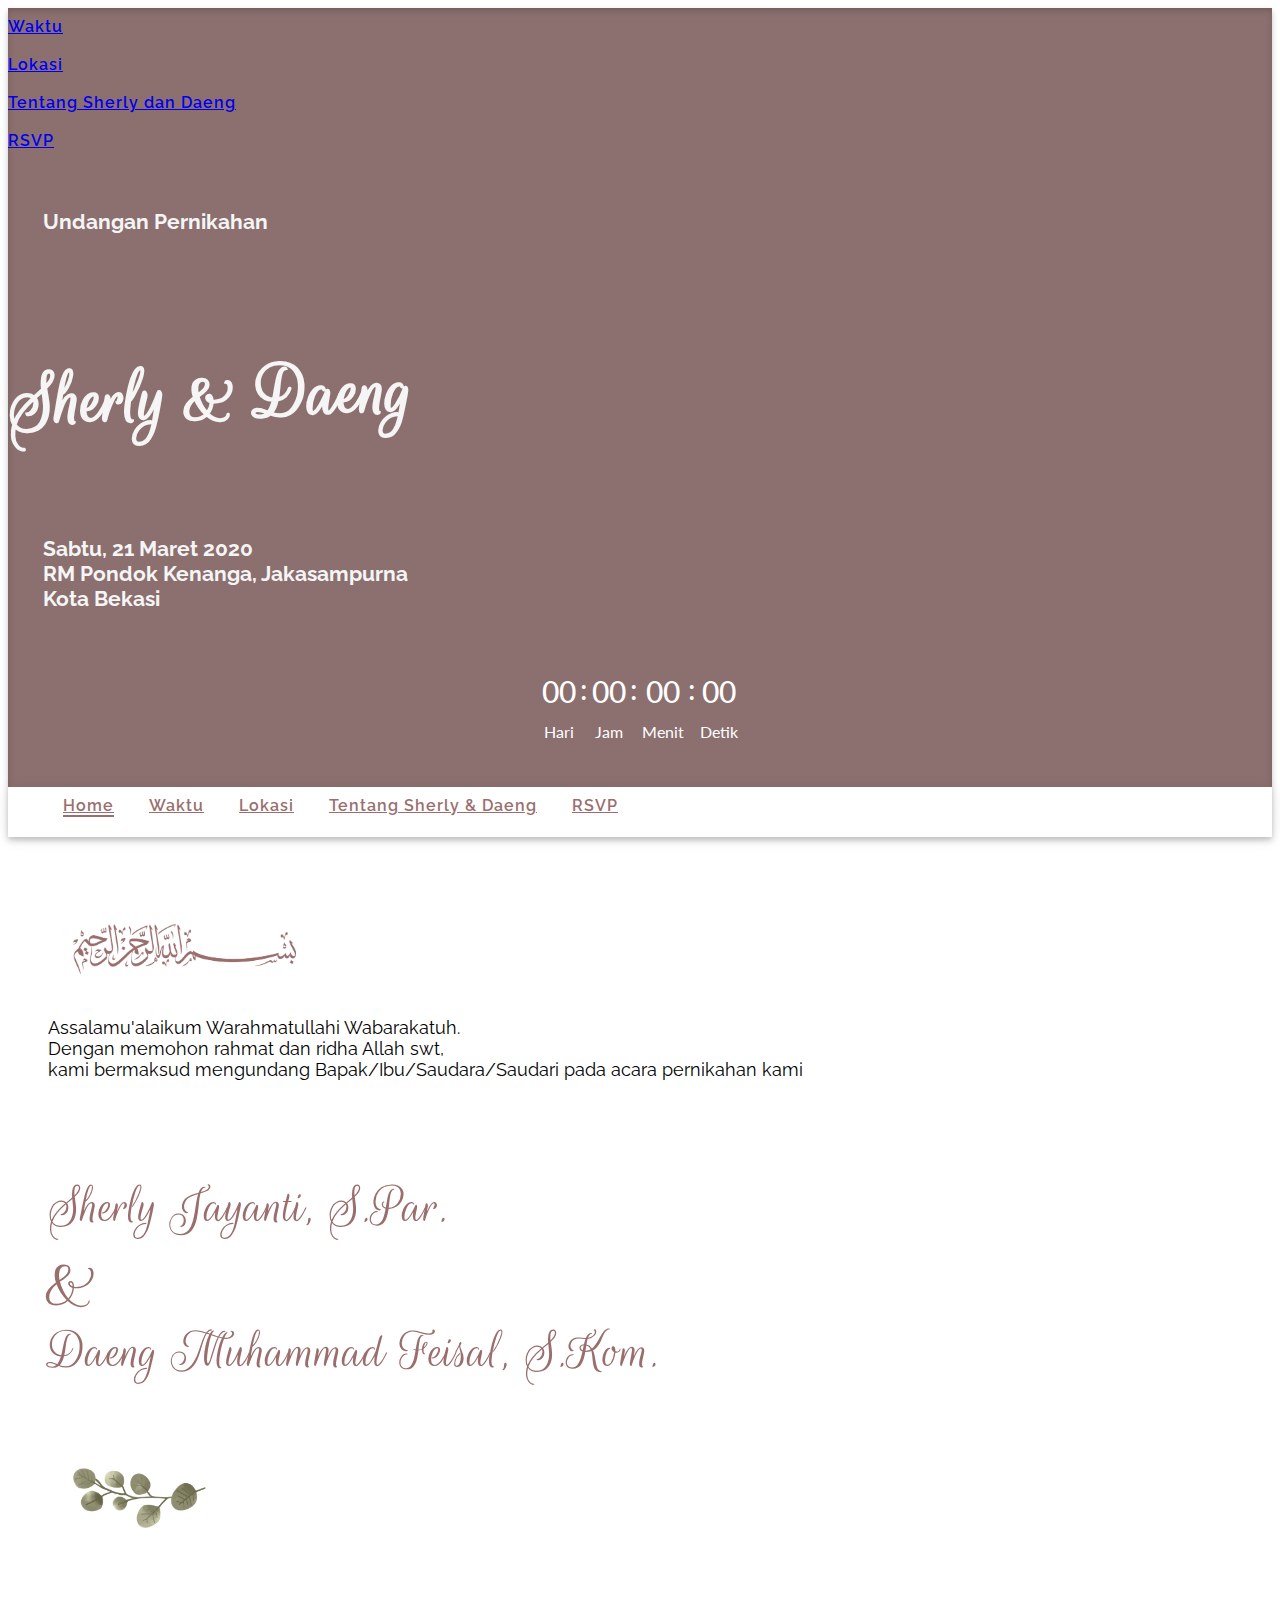
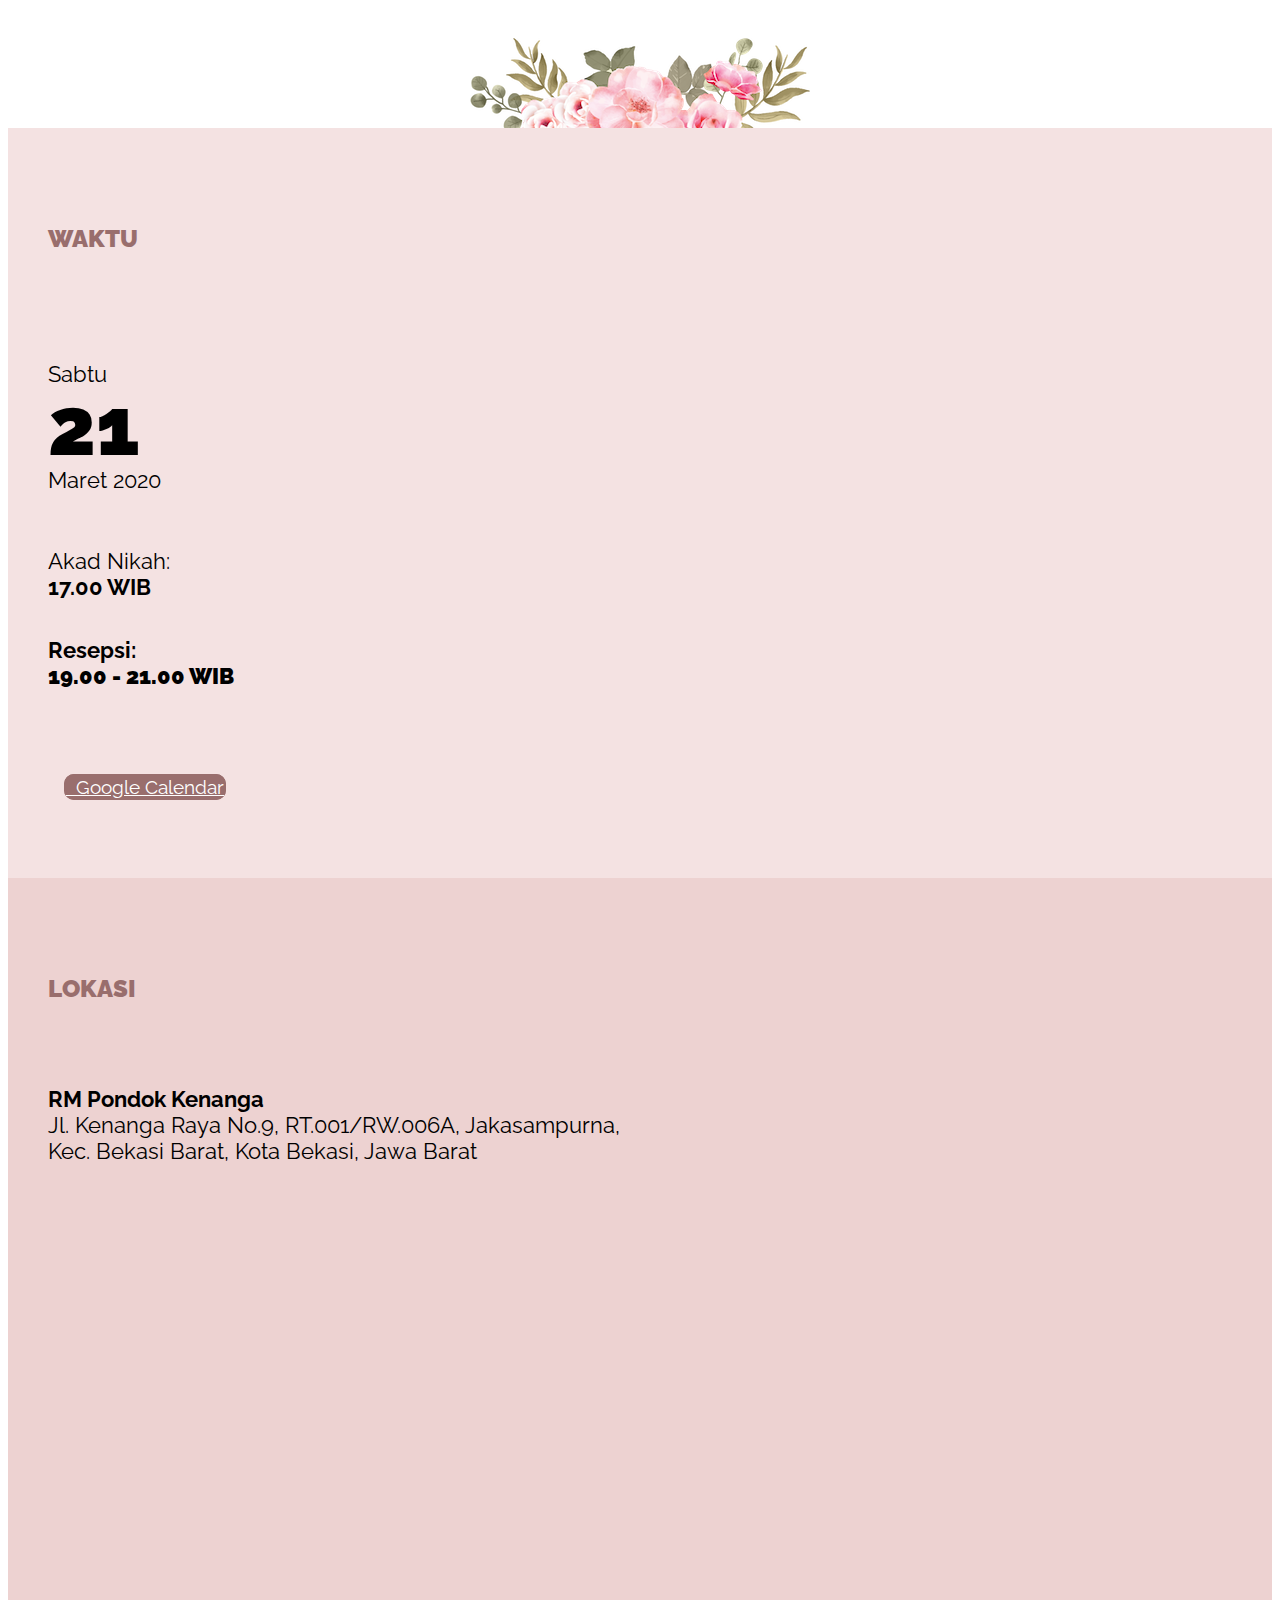
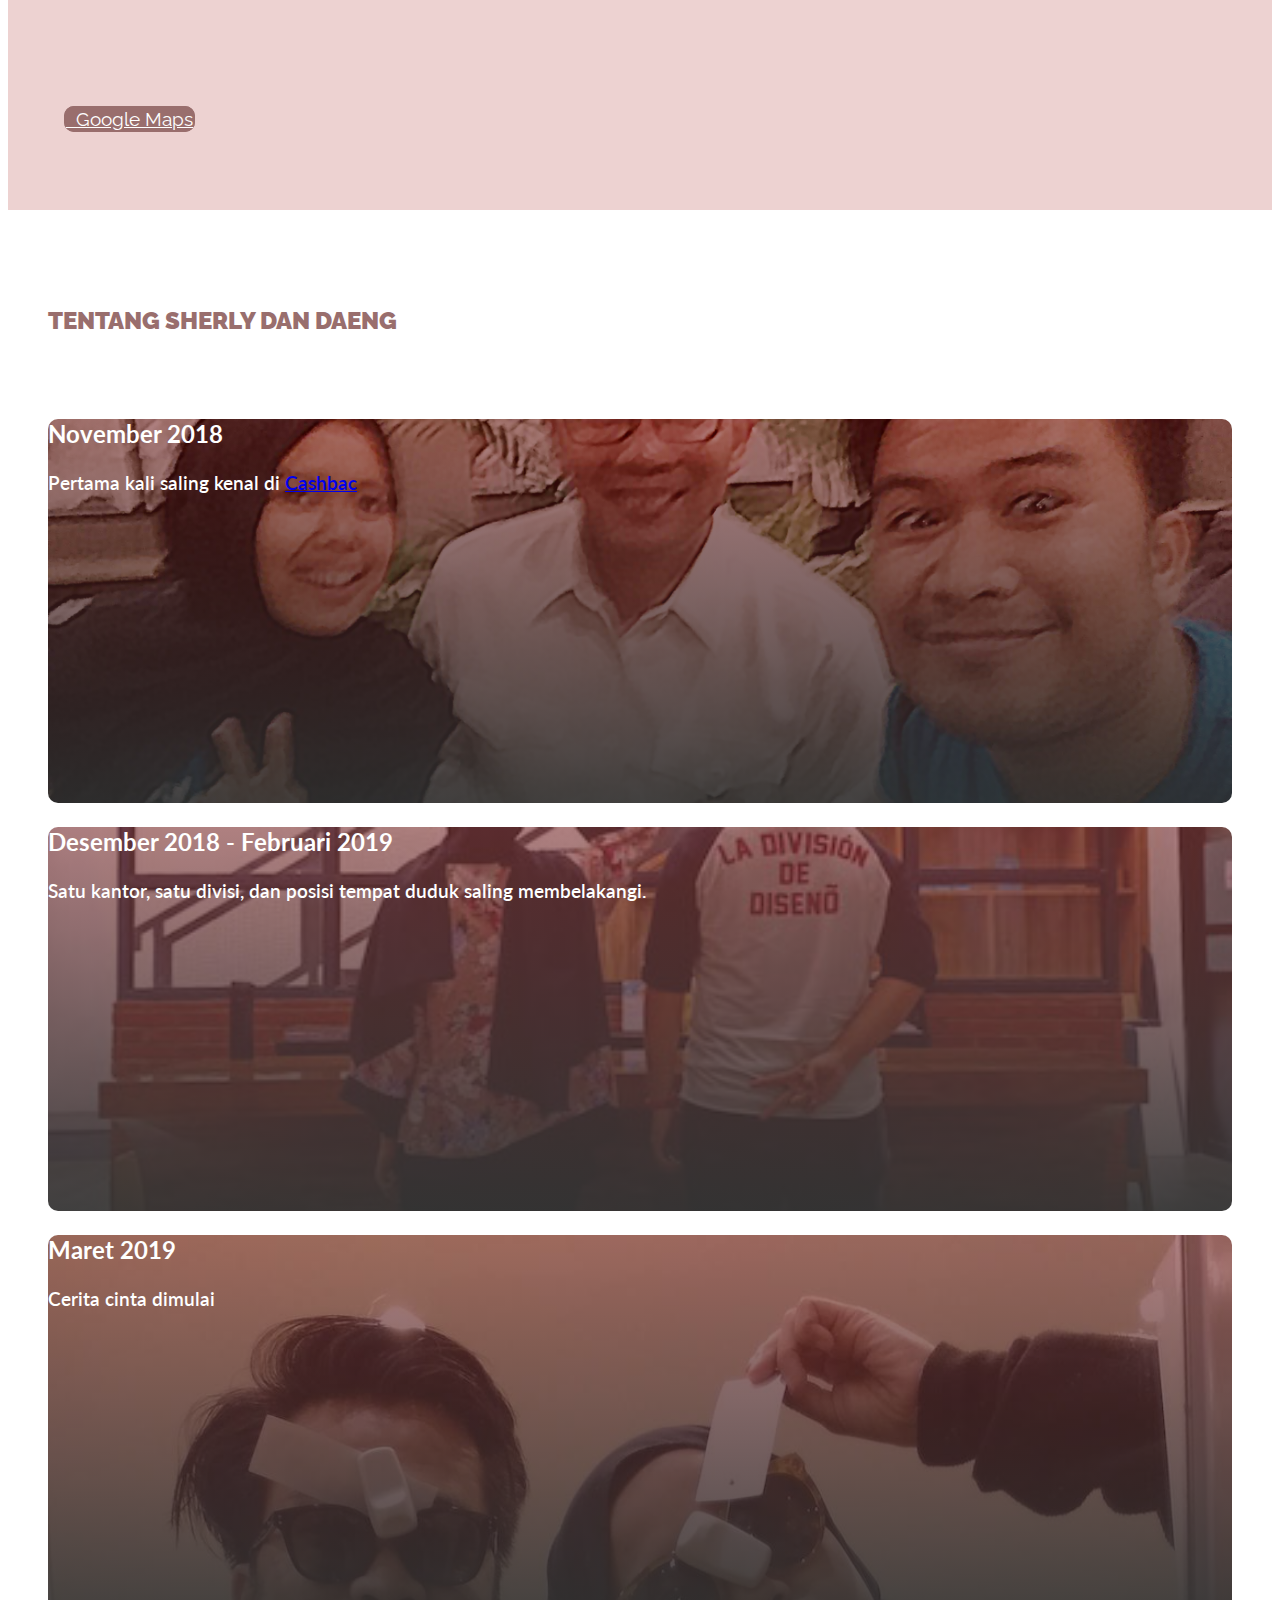
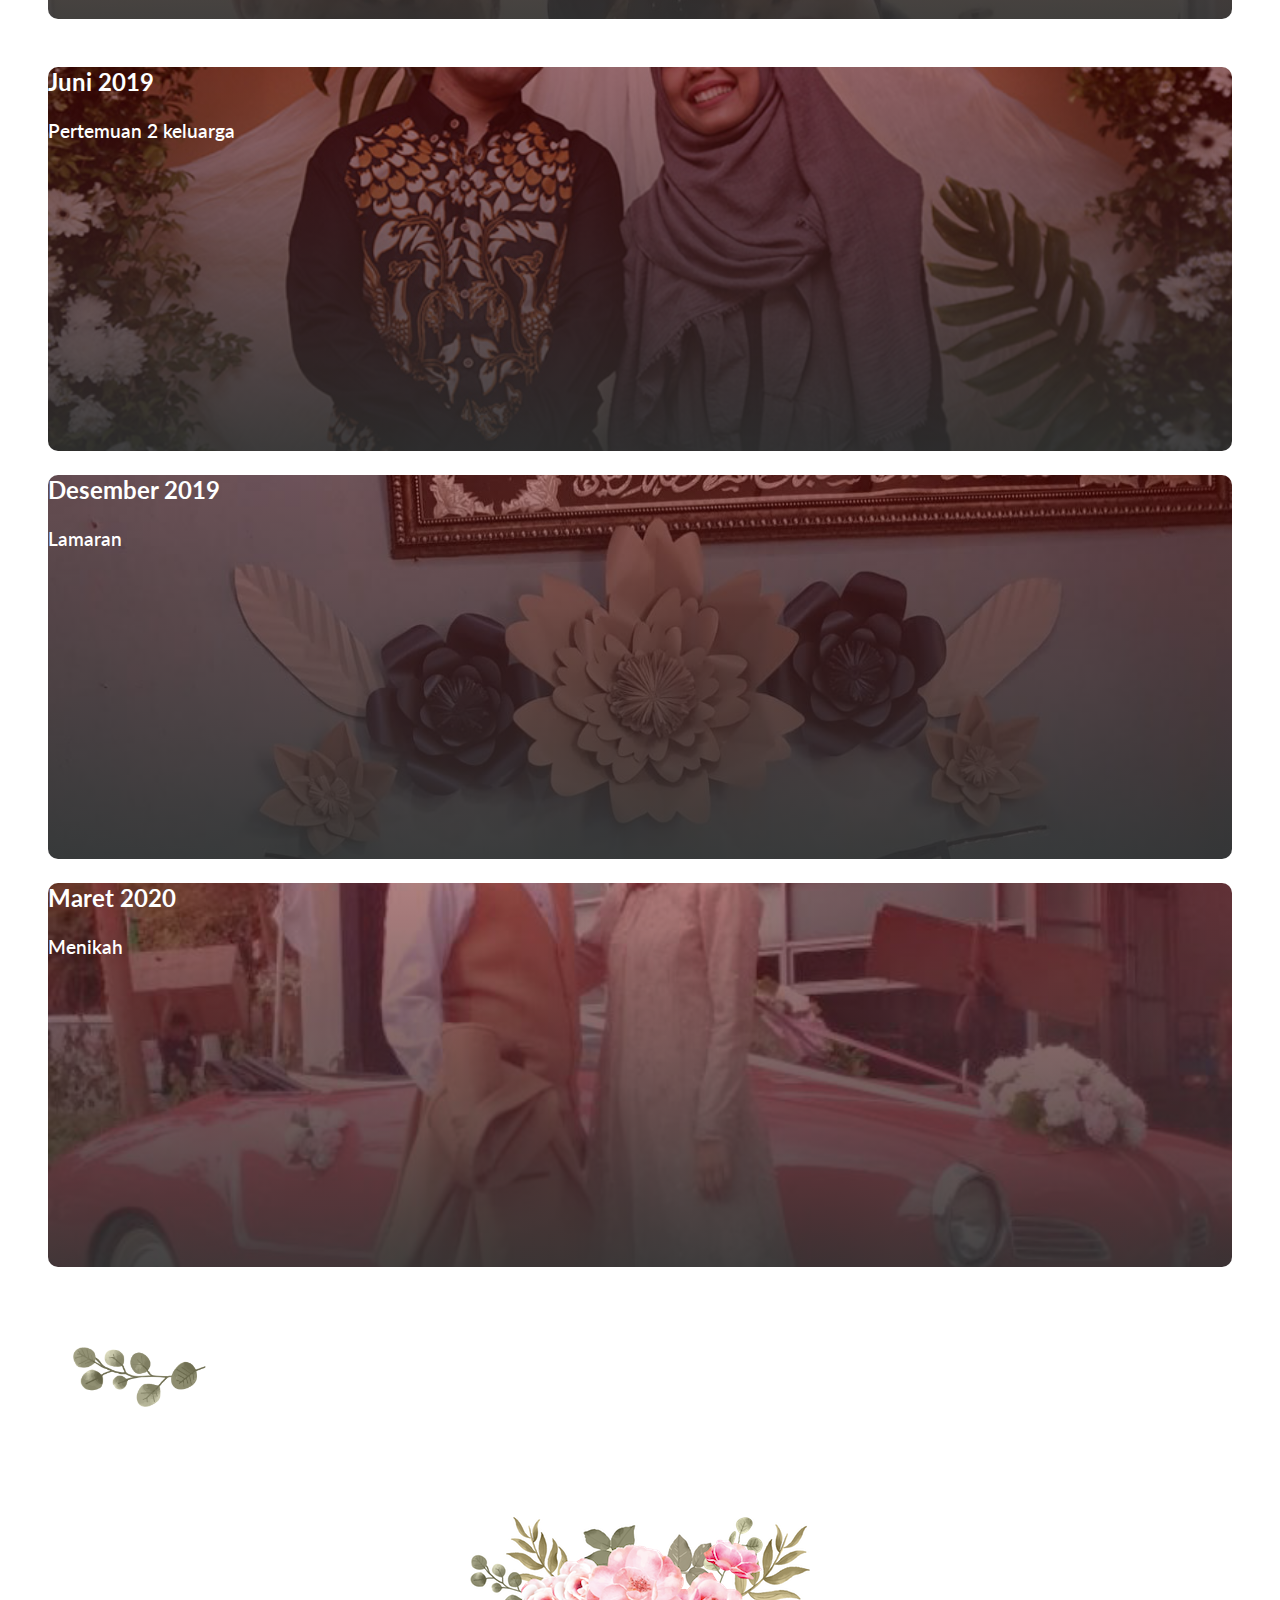
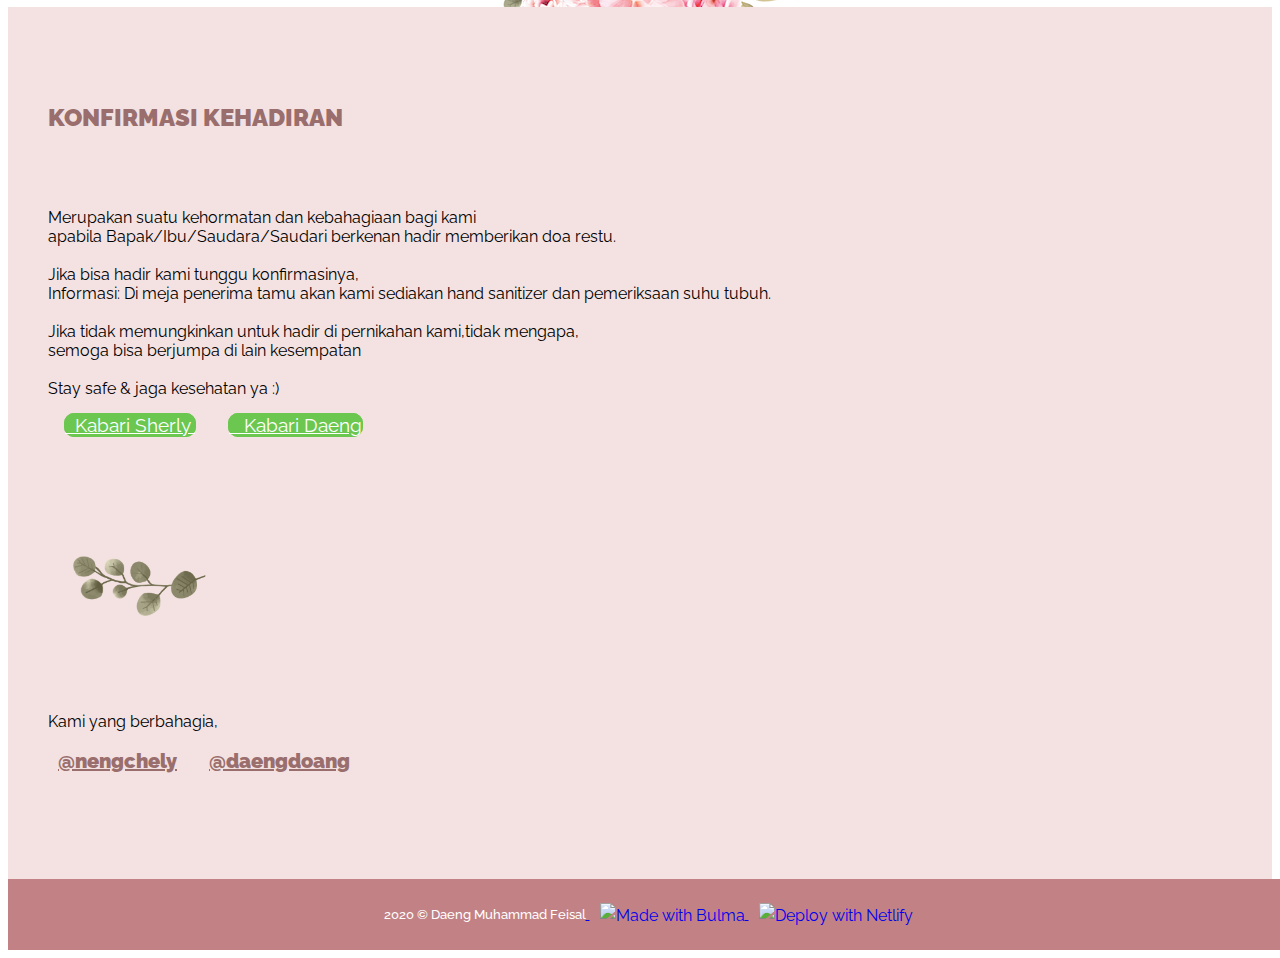
==== index.html @ 99ab8a78 "Initial commit" ====
<!DOCTYPE html>
<html lang="en">
  <head>
    <meta charset="utf-8" />
    <meta name="theme-color" content="#BC8887" />
    <meta http-equiv="X-UA-Compatible" content="IE=edge" />
    <meta name="viewport" content="width=device-width, initial-scale=1" />
    <title>Undangan Pernikahan Sherly & Daeng</title>

    <meta property="og:title" content="Undangan Pernikahan Sherly & Daeng - Sabtu, 21 Maret 2020">
    <meta property="og:description" content="Undangan Pernikahan Sherly & Daeng - Sabtu, 21 Maret 2020 di RM Pondok Kenanga, Jakasampurna Bekasi">
    <meta property="og:locale" content="id_ID" />
    <meta property="og:image" content="https://sherly.dae.ng/image/sherly-daeng-wedding-thumbnail.png">
    <meta property="og:url" content="http://sherly.dae.ng/index.html">
    <meta name="twitter:card" content="summary_large_image">
    <!-- Bulma Version 0.8.x-->
    <link rel="stylesheet" href="https://unpkg.com/bulma@0.8.0/css/bulma.min.css" />
    <link rel="stylesheet" href="https://unpkg.com/bulma-tooltip@0.1.5/dist/bulma-tooltip.min.css" />
    <link rel="stylesheet" type="text/css" href="css/menikah.css" />
    <link rel="stylesheet" type="text/css" href="css/jquery.countdown.css" />
    <script
      src="https://kit.fontawesome.com/2828f7885a.js"
      integrity="sha384-WAsFbnLEQcpCk8lM1UTWesAf5rGTCvb2Y+8LvyjAAcxK1c3s5c0L+SYOgxvc6PWG"
      crossorigin="anonymous"></script>
    <script type="text/javascript" src="https://ajax.googleapis.com/ajax/libs/jquery/1.9.1/jquery.min.js"></script>
    <script src="js/jquery.coundown.js"></script>
    <link rel="icon" type="image/png" href="image/favicon.png" />
    <!-- Global site tag (gtag.js) - Google Analytics -->
    <script async src="https://www.googletagmanager.com/gtag/js?id=UA-23064379-20"></script>
    <!-- Begin Script for Countdown -->
    <script>
      window.dataLayer = window.dataLayer || [];
      function gtag(){dataLayer.push(arguments);}
      gtag('js', new Date());

      gtag('config', 'UA-23064379-20');
    </script>
    <!-- Begin Script for Countdown -->

    <!-- Github Button -->
    <script async defer src="https://buttons.github.io/buttons.js"></script>
  </head>

  <body>
    <!-- Begin Preloader -->
    <div class="preloader-wrapper">
      <div class="preloader">
        <img src="image/favicon.png" alt="Flower" />
      </div>
    </div>
    <!-- End Preloader-->
    <!-- Begin Header -->
    <div class="header-wrapper" id="home">
      <!-- Begin Hero -->
      <section class="hero is-large">
        <!-- Begin Mobile Nav -->
        <nav class="navbar is-transparent is-hidden-desktop">
          <!-- Begin Burger Menu -->
          <div class="navbar-brand is-fixed-top">
            <div class="navbar-burger burger" data-target="mobile-nav">
              <span></span>
              <span></span>
              <span></span>
            </div>
          </div>
          <!-- End Burger Menu -->
          <div id="mobile-nav" class="navbar-menu">
            <div class="navbar-end">
              <div class="navbar-item">
                <a class="navbar-item" href="#Waktu">
                  Waktu
                </a>
              </div>
              <div class="navbar-item">
                <a class="navbar-item" href="#lokasi">
                  Lokasi
                </a>
              </div>
              
              <div class="navbar-item">
                <a class="navbar-item" href="#tentang-sherly-daeng">
                  Tentang Sherly dan Daeng
                </a>
              </div>
              <div class="navbar-item">
                <a class="navbar-item" href="#rsvp">
                  RSVP
                </a>
              </div>
            </div>
          </div>
        </nav>
        <!-- End Mobile Nav -->
        <!-- Begin Hero Content-->
        <div class="hero-body">
          <div class="container has-text-centered">
            <h1 class="subtitle">Undangan Pernikahan</h1>
            <h2 class="title">Sherly & Daeng</h2>
            <h4 class="subtitle tempatwaktu">
              
                Sabtu, 21 Maret 2020 
                </br>
                RM Pondok Kenanga, Jakasampurna
                </br>
                Kota Bekasi
              
            </h4>
          </div>
          <!-- Start Countdown -->       
          <div>
            <ul id="hitungmundur" >
              <li><span class="days">00</span><p class="days_text">Hari</p></li>
              <li class="separator">:</li>
              <li><span class="hours">00</span><p class="hours_text">Jam</p></li>
              <li class="separator">:</li>
              <li><span class="minutes">00</span><p class="minutes_text">Menit</p></li>
              <li class="separator">:</li>
              <li><span class="seconds">00</span><p class="seconds_text">Detik</p></li>
            </ul>
            <div class="spasi">
            </div>
            <script type="text/javascript">
              var now = new Date();
              var day = now.getDate();
              var month = now.getMonth() + 1;
              var year = now.getFullYear() + 1;
          
              var nextyear = month + '/' + day + '/' + year + ' 07:07:07';
              var harih = '07/09/2023 17:00:00';

              $('#hitungmundur').countdown({
                date: harih, // TODO Date format: 07/27/2017 17:00:00
                offset: +7, // TODO Your Timezone Offset
                day: 'Hari',
                days: 'Hari'
              }, function () {
                alert('Done!');
              });
            </script>  
          </div>
          <!-- End Countdown -->
        </div>
        <!-- End Hero Content-->
        <!-- Begin Hero Menu -->
        <div class="hero-foot ">
          <div class="hero-foot--wrapper">
            <div class="columns">
              <div class="column is-12 hero-menu-desktop has-text-centered">
                <ul>
                  <li class="is-active">
                    <a href="#home">Home</a>
                  </li>
                  <li>
                    <a href="#Waktu">Waktu</a>
                  </li>
                  <li>
                    <a href="#lokasi">Lokasi</a>
                  </li>
                  <li>
                    <a href="#tentang-sherly-daeng">Tentang Sherly & Daeng</a>
                  </li>

                  <li>
                    <a href="#rsvp">RSVP</a>
                  </li>
                </ul>
              </div>
            </div>
          </div>
        </div>
        <!-- End Hero Menu -->
      </section>
      <!-- End Hero -->
    </div>
    <!-- End Header -->

    <!-- Begin Main Content -->
    <div class="main-content">
    <!-- Begin regular-section-->
     <section class="section-light no-padding-top regular-section has-text-centered has-vertically-aligned-content" id="regular-section">
        
        <div data-aos="fade-up" data-aos-easing="linear">
          <img src="image/bismillah.png" class="bismillah has-text-centered" alt="Bismillahirrahmaanirrahiim">
        </div>

        <p class="bodytext" data-aos="fade-up" data-aos-easing="linear">
          Assalamu'alaikum Warahmatullahi Wabarakatuh.
          <br />
          Dengan memohon rahmat dan ridha Allah swt, 
          <br />
          kami bermaksud mengundang Bapak/Ibu/Saudara/Saudari pada acara pernikahan kami
        </p>

        <span class="space40px"></span>
        <span class="space40px"></span>

        <div data-aos="fade-up" data-aos-easing="linear">
          <div class="nama-lengkap" >
            Sherly Jayanti, S.Par.
          </div>
          <div class="ampersand">&</div>
          <div class="nama-lengkap">
          Daeng Muhammad Feisal, S.Kom.
          </div>
           
        </div>
        <span class="space40px"></span>
        <div data-aos="fade-up" data-aos-easing="linear">
          <img src="image/divider-leaves.png" class="divider has-text-centered" alt="~~~">
        </div>
        <span class="space40px"></span>
        <span class="space40px"></span>
      </section>
      <!-- End regular-section-->    
      
      <!-- Begin Waktu Section -->
      <section class="section-dark" id="Waktu">
        <div class="container">

          <div class="column is-12 regular-section" data-aos="fade-up" data-aos-easing="linear">
            <h1 class="title has-text-centered section-title">Waktu</h1>
          </div>
          <div class="columns is-multiline" data-aos="fade-up" data-aos-easing="linear">
            <div
              class="column is-4 has-vertically-aligned-content">
            
              <p class="is-larger has-text-centered">
                  <div class="waktu tanggal-hari has-text-centered">Sabtu</div> 
                  <div class="waktu tanggal-angka has-text-centered">21</div>
                  <div class="waktu tanggal-bulan has-text-centered">Maret 2020</div>
              </p>
            
            </div>
            <div class="column is-4 has-vertically-aligned-content">
            
              <p class="waktu is-larger has-text-centered">
                Akad Nikah:
                <br>
                <strong>17.00 WIB</strong>
              </p>
            
            </div>

            <div class="column is-4 has-vertically-aligned-content">
              
              <h1 class="waktu is-larger has-text-centered">
                Resepsi:
                <br>
                <strong>19.00  - 21.00 WIB</strong>
              </h1>
              
              
            </div>

          </div>
        </div>
        <div class="space40px"></div>
        <div class="main-content has-text-centered" data-aos="fade-up" data-aos-easing="linear">
          <a href="https://calendar.google.com/event?action=TEMPLATE&amp;tmeid=NGgzdW00NG84dXFwMzcwNXYxbGliNGxzaWggZGFlbmdkb2FuZ0Bt&amp;tmsrc=daengdoang%40gmail.com" target="_blank" class="button has-tooltip btn-cta" data-tooltip="Add to Calendar" target="_blank" data-aos="zoom-in">
            <i class="far fa-calendar-plus"></i>
            &nbsp;&nbsp;Google Calendar
          </a>
        </div>
      </section>
      <!-- End Waktu Content -->

      <!-- Begin Lokasi Section -->
      <section class="section-darker" id="lokasi" >
        <div class="container">
          <div class="column is-12 regular-section" data-aos="fade-up" data-aos-easing="linear">
            <h1 class="title has-text-centered section-title">Lokasi</h1>
            <p class="tempat is-larger has-text-centered">
              <strong>RM Pondok Kenanga</strong>
              <br>
              Jl. Kenanga Raya No.9, RT.001/RW.006A, Jakasampurna, 
              <br>
              Kec. Bekasi Barat, Kota Bekasi, Jawa Barat
              <br>
            </p>
          </div>
          <div class="section-map" data-aos="fade-up" data-aos-easing="linear">
            <iframe src="https://www.google.com/maps/embed?pb=!1m18!1m12!1m3!1d3966.1280267408406!2d106.9691569150978!3d-6.246854895478259!2m3!1f0!2f0!3f0!3m2!1i1024!2i768!4f13.1!3m3!1m2!1s0x2e698d5988a190d9%3A0x22b6a052b0a6a5f3!2sRM.%20Pondok%20Kenanga!5e0!3m2!1sen!2sid!4v1579433583123!5m2!1sen!2sid" width="100%" height="450" frameborder="0" style="border:0;" allowfullscreen=""></iframe>
          </div>
          <div class="space40px"></div>
          <div class="has-text-centered" data-aos="fade-up" data-aos-easing="linear">
            <a href="https://maps.google.com/maps?ll=-6.246855,106.971346&z=16&t=m&hl=en&gl=ID&mapclient=embed&daddr=RM.%20Pondok%20Kenanga%20Jl.%20Kenanga%20Raya%20No.9%20RT.001%2FRW.006A%2C%20Jakasampurna%20Bekasi%20Barat%2C%20Bekasi%20City%2C%20West%20Java%2017145@-6.2468549,106.9713456" class="button btn-cta" target="_blank" data-aos="zoom-in">
              <i class="far fa-directions"></i>
              &nbsp;&nbsp;Google Maps
            </a>
          </div>
        </div>
      </section>
      <!-- End Lokasi Content -->

      <!-- Begin Tentang Sherly and Daeng -->
      <section class="section-light regular-section is-fullheight" id="tentang-sherly-daeng">
        <div class="container">
          <div class="columns is-multiline">  
          <div class="column has-text-centered is-12 prolog">
            <h1 class="title has-text-centered section-title" data-aos="fade-up" data-aos-easing="linear">Tentang Sherly dan Daeng</h1>
            

          
          <!-- IMAGES -->  
        <div class=" tile">
          <div class="tile is-ancestor">
          <div class="tile is-parent">
            <article class="tile is-child foto1 notification foto1" data-aos="fade-up" data-aos-easing="linear">
              <div class="content">
                <p class="title-foto">November 2018</p>
                <p class="subtitle-foto">
                  Pertama kali saling kenal di <a href="https://cashbac.com" target="_blank">Cashbac</a>
                </p>
              </div>
            </article>
          </div>
          <div class="tile is-parent">
            <article class="tile is-child notification foto2" data-aos="fade-up" data-aos-easing="linear">
              <div class="content">
                <p class="title-foto">
                  Desember 2018 - Februari 2019
                </p>
                <p class="subtitle-foto">
                  Satu kantor, satu divisi, dan posisi tempat duduk saling membelakangi.
                </p>   
              </div>            
            </article>
          </div>
          <div class="tile is-parent">
            <article class="tile is-child notification foto3" data-aos="fade-up" data-aos-easing="linear">
              <div class="content">  
                <p class="title-foto">
                  Maret 2019
                </p>
                <p class="subtitle-foto">
                  Cerita cinta dimulai
                </p>
              </div>
            </article>
          </div>
        </div>
      </div>
      <div class="space24px"></div>
      <div class="tile is-ancestor">
        <div class="tile is-parent">
          <article class="tile is-child notification foto6" data-aos="fade-up" data-aos-easing="linear">
            <div class="content">
              <p class="title-foto">Juni 2019</p>
              <p class="subtitle-foto">Pertemuan 2 keluarga</p>
            </div>
          </article>
        </div>
        <div class="tile is-parent">
          <article class="tile is-child notification foto4" data-aos="fade-up" data-aos-easing="linear">
            <div class="content">
              <p class="title-foto">Desember 2019</p>
              <p class="subtitle-foto">Lamaran</p>
            </div>
          </article>
        </div>
        <div class="tile is-parent">              
          <article class="tile is-child notification foto5" data-aos="fade-up" data-aos-easing="linear">
            <div class="content">
              <p class="title-foto">Maret 2020</p>
              <p class="subtitle-foto">Menikah</p>
            </div>
          </article>
        </div>
      </div>   
          <!-- IMAGES -->
          <div class="space40px"></div>
            <div data-aos="fade-up" data-aos-easing="linear">
              <img src="image/divider-leaves.png" class="divider has-vertically-align" alt="~~~">
            </div> 
            <div class="space40px"></div>
            <div class="space40px"></div>

          </div>
        </div>
      </section>
      <!-- End Tentang Sherly dan Daeng -->

      <!-- Begin RSVP Content -->
      <section class="section-dark contact" id="rsvp">
        <div class="container">
          <div class="columns is-multiline">          
            <div class="column is-12 prolog">
              <h1 class="title has-text-centered section-title" data-aos="fade-up" data-aos-easing="linear">Konfirmasi Kehadiran</h1>
            </div>
            <div class="column is-12 prolog has-text-centered" data-aos="fade-up" data-aos-easing="linear">
              <p class="h2 subtitle">
                Merupakan suatu kehormatan dan kebahagiaan bagi kami
                <br>
                apabila Bapak/Ibu/Saudara/Saudari berkenan hadir
                memberikan doa restu.
                <br>
                <br>
                Jika bisa hadir kami tunggu konfirmasinya, 
                <br>
                Informasi: Di meja penerima tamu akan kami sediakan hand sanitizer dan pemeriksaan suhu tubuh.
                <br>
                <br>
                Jika tidak memungkinkan untuk hadir di pernikahan kami,tidak mengapa,
                <br> 
                semoga bisa berjumpa di lain kesempatan
                <br>
                <br>
                Stay safe & jaga kesehatan ya :)
                </p>
     
              <a href="https://api.whatsapp.com/send?phone=628xxxxxxxxxx&text=Halo%20Sherly,%20saya%20akan%20datang%20di%20acara%20pernikahan&source=&data=" class="button btn-whatsapp" target="_blank" data-aos="zoom-in">
                <i class="fab fa-whatsapp"></i>
                &nbsp;&nbsp;Kabari Sherly
              </a>
              

          
              <a href="https://api.whatsapp.com/send?phone=628xxxxxxxxxx&text=Halo%20Daeng,%20saya%20akan%20datang%20di%20acara%20pernikahan&source=&data=" class="button btn-whatsapp" target="_blank" data-aos="zoom-in">
                <i class="fab fa-whatsapp"></i>
                &nbsp;&nbsp; Kabari Daeng
              </a >
              <div class="space40px"></div>

              <div class="space40px"></div>
              <div data-aos="fade-up" data-aos-easing="linear">
                <img src="image/divider-leaves.png" class="divider has-text-centered" alt="~~~">
              </div>
              <div class="space40px"></div>
              <p class="h2 subtitle" data-aos="fade-up" data-aos-easing="linear">
                Kami yang berbahagia,
                <br>
                <a class="instagram":" href="https://instagram.com/nengchely" target="_blank" alt="Instagram Sherly">
                  <i class="fab fa-instagram"></i> @nengchely
                </a>
                &nbsp
                <a class="instagram" href="https://instagram.com/daengdoang" target="_blank" alt="Instagram Daeng">
                  <i class="fab fa-instagram"></i> @daengdoang
                </a>
              </p>

            </div>
 
         </div>
        </div>
      </section>
      <!-- End RSVP Content -->
    </div>
    <!-- End Main Content -->

    <!-- Begin Footer -->
    <div class="footer">
      <div class="container">
        <a href="https://github.com/daengdoang/daeng-sherly-menikah" class="has-vertically-align">
          <p class="has-vertically-align">2020 &copy Daeng Muhammad Feisal</p>
        </a>
        <a href="https://bulma.io" class="has-vertically-align">
          <img src="https://bulma.io/images/made-with-bulma.png" alt="Made with Bulma">
        </a>
        <a href="https://www.netlify.com">
          <img src="https://www.netlify.com/img/global/badges/netlify-color-bg.svg" alt="Deploy with Netlify"/>
        </a>
      </div>
    </div>
    <!-- End Footer -->

    <!-- Scripts -->
    <script src="https://cdnjs.cloudflare.com/ajax/libs/jquery/3.3.1/jquery.min.js"></script>
    <script src="js/menikah.js"></script>
    <link href="https://cdn.rawgit.com/michalsnik/aos/2.1.1/dist/aos.css" rel="stylesheet">
    <script src="https://cdn.rawgit.com/michalsnik/aos/2.1.1/dist/aos.js"></script>
    <script>
      AOS.init({
        easing: "ease-out",
        duration: 800,
      });
    </script>
  </body>
</html>
---- css/menikah.css ----
@import url("https://fonts.googleapis.com/css?family=Lato|Raleway|Rouge+Script");
.has-vertically-aligned-content {
  display: flex;
  flex-direction: column;
  justify-content: center;
}

* {
  box-sizing: border-box;
}

html {
  font-family: 'Raleway', Tahoma, sans-serif;
  width: 100%;
  min-height: 100%;
}

.header-wrapper {
  padding-bottom: 30px;
}

.navbar-item {
  line-height: 38px;
  font-weight: 600;
  text-transform: ;
  letter-spacing: 1px;
  font-size: 1rem;
  box-shadow:  ;
}

.navbar-item.is-active{
  border-bottom: 2px solid #996E6D;
}

.a.navbar-item{
  font-color: #996E6D;
}


.hero {
  background-image: url(https://picsum.photos/id/25/1920/1080);
  background: linear-gradient(rgba(153, 110, 109, 0.65), rgba(153, 110, 109, 0.65)), rgba(0, 0, 0, 0.55) url("https://picsum.photos/id/381/1920/1080") no-repeat;
  background-attachment: fixed;
  background-size: cover;
  color: white;
  box-shadow: inset 0 3px 6px rgba(0, 0, 0, 0.16), 0 3px 6px rgba(0, 0, 0, 0.23);
  font-family: 'Raleway', sans-serif;
}



.hero .title {
  font-family: 'Rouge Script', sans-serif;
  font-weight: 700;
  transform: rotate(-2deg);
  font-size: 5rem;
  padding-bottom: 5px;
  color: whitesmoke;
}

.hero .subtitle {
  padding: 35px;
  color: whitesmoke;
  font-size: 1.3rem;
}

.hero .tempatwaktu {
  padding-top: 35px;
  font-size: 1.3rem;
  
}

.hero .hero-foot {
  height: 50px;
  background: white;
  box-shadow: 0 2px 15px rgba(0, 0, 0, 0.082);
}

@media (max-width: 599px) {
  .hero .hero-foot {
    display: none;
  }
}

.hero .hero-foot .hero-foot--wrapper {
  margin: 7px auto;
  height: 50px;
}

.hero .hero-foot .hero-foot--wrapper .hero-menu-desktop {
  line-height: 38px;
  font-weight: 600;
  text-transform: ;
  letter-spacing: 1px;
  font-size: 1rem;
}

.hero .hero-foot .hero-foot--wrapper .hero-menu-desktop ul li {
  display: inline-block;
  padding-right: 15px;
  padding-left: 15px;
}

.hero .hero-foot .hero-foot--wrapper .hero-menu-desktop ul li.is-active a {
  border-bottom: 2px solid #996E6D;
}

.hero .hero-foot .hero-foot--wrapper .hero-menu-desktop ul li a {
  color: #996E6D;
}

.hero .hero-foot .hero-foot--wrapper .hero-menu-desktop ul li a:hover {
  color: #996E6D;
  transition: all .2s ease-in-out;
  border-bottom: 2px solid #c28285;
}


.space40px{
  height: 40px;
}

.space24px{
  height: 24px;
}

.main-content {
  padding-top: 2rem;
  color: #000; 
  font-family: 'Raleway', sans-serif;
}

.main-content .section-dark {
  background-color: #F4E2E2;
  padding: 80px 40px;
}

.main-content .section-darker {
  background-color: #EDD2D1;
  padding: 80px 40px;
}

.main-content .section-dark.resume {
  height: 400px;
  padding-top: 60px;

}

@media (max-width: 599px) {
  .main-content .section-dark.resume {
    padding-top: 75px;
  }
}

.main-content .section-dark.resume .title {
  padding: 20px;
}

.main-content .section-dark.resume button {
  border: 2px solid #996E6D;
  background: white;
  color: #996E6D;
  height: 50px;
  width: 250px;
  font-size: 1rem;
  text-transform: uppercase;
}

.main-content .section-dark.resume .fa-download {
  color: #996E6D;
}

.main-content .section-dark.my-work {
  padding: 80px 40px;
}

.main-content .section-cashbac {
  background-color: rgb(238, 250, 253);
  padding: 80px 40px; 
}

@media (max-width: 599px) {
  .main-content .section-dark.foto-foto {
    padding: 75px 20px;
  }
}

.main-content .section-dark.foto-foto .foto-item {
  margin-bottom: 1rem;
  -webkit-transition: all .1s ease-in-out;
  transition: all .1s ease-in-out;
  border-radius: 5px;
  background-size: cover;
  background-repeat: no-repeat;
  box-shadow: 0 5px 20px rgba(14, 25, 80, 0.3);
}

.main-content .section-dark.my-work .work-item:hover {
  -webkit-transform: scale(1.055) translateY(-2px);
  transform: scale(1.055) translateY(-2px);
  -webkit-box-shadow: 0 2px 25px 0 rgba(30, 30, 30, 0.1);
  box-shadow: 0 2px 25px 0 rgba(30, 30, 30, 0.1);
}

.section-map {
  padding: 0 0 0 0 ;
}

.main-content .section-light {
  padding: 80px 40px;
}

.main-content .section-light.regular-section {
  padding-bottom: 80px;
}

.main-content .section-light.regular-section .is-larger {
  font-size: 1.2rem;
}

@media (max-width: 599px) {
  .main-content .section-light.regular-section .about-links {
    text-align: center;
  }
}

.main-content .section-light.regular-section .right-image img {
  border-radius: 11px;
  margin: 20px;
  box-shadow: 0 5px 20px rgba(14, 25, 80, 0.3);
}

@media (max-width: 599px) {
  .main-content .section-light.regular-section .right-image img {
    margin: auto;
  }
}

.main-content .section-light.skills {
  padding: 100px;
}

@media (max-width: 599px) {
  .main-content .section-light.skills {
    padding: 50px 20px 40px 20px;
    padding-bottom: 20px;
  }
}

.main-content .section-light.skills h1 {
  padding: 10px;
  font-size: 24px;
}

.main-content .section-light.contact {
  padding: 80px;
}

.main-content .section-light.contact button {
  width: 100%;
  color: white;
  height: 50px;
  font-size: 1.1rem;
  text-transform: uppercase;
  font-family: 'Raleway', sans-serif;
}

@media (max-width: 599px) {
  .main-content .section-light.contact {
    padding: 80px 40px;
  }
}

.main-content .section-color.pertanyaan {
  padding: 100px;
  background-color: #996E6D;
  color: white;
}

.main-content .section-color.pertanyaan .title,
.main-content .section-color.pertanyaan .subtitle {
  color: white;
}

.main-content .section-color.pertanyaan i {
  font-size: 3rem;
  padding: 20px;
}

.main-content .section-title {
  font-family: 'Raleway', sans-serif;
  font-weight: 900;
  color: #996E6D;
  text-transform: uppercase;
  font-size: 1.5rem;
  letter-spacing: 0px;
  padding-bottom: 60px;
}

.nama-lengkap {
  font-family: 'Rouge Script', sans-serif;
  color: #996E6D;
  font-size: 3.5rem;
  letter-spacing: 0px;
  padding-bottom: 6px;
  line-height: 3.7rem;
}

.ampersand {
font-size: 5rem;
font-family: 'Rouge Script', sans-serif;
color: #996E6D;
line-height: 5rem;
display: inline-block;
vertical-align: middle;
}

.bodytext {
  font-size: 18px;
}

.waktu {
  font-size: 1.4rem;
  font-family: 'Raleway', sans-serif;
}

.tanggal-angka {
  font-size: 5rem;
  font-family: 'Raleway', sans-serif;
  font-weight: 900;
  line-height: 1;
}

.tempat {
  font-size: 1.4rem;
  font-family: 'Raleway', sans-serif;
  font-size: ;
  margin-bottom: 50px;
}


.has-vertically-align {
  vertical-align: middle;
}

.footer {
  bottom: 0;
  width: 100vw;
  padding: 10px 10px 10px 10px;
  line-height: 25px;
  text-align: center;
  vertical-align: middle;
  background: #c28285;
  color: whitesmoke;    
}

.footer p {
  color: white;
  font-weight: 500;
  font-size: 10pt;
  display: inline-block;
  vertical-align: middle;
}


.main-content .no-padding-top {
  padding-top: 0px;
}

.footer img{
  margin: 10px 0px 10px 10px;
  display: inline-block;
  max-height: 24px;
  vertical-align: middle;
}

.footer a .nav-item {
  color: whitesmoke;
}

.fa-download {
  color: #43485c;
}

.divider {
  margin: 40px 25px;
  display: inline-block;
  max-height: 60px;
  vertical-align: middle;
}

.bismillah {
  margin: 25px;
  display: inline-block;
  max-height: 50px;
  vertical-align: middle;
}

#toTop {
  height: 50px;
  width: 50px;
  display: none;
  position: fixed;
  bottom: 20px;
  right: 20px;
  z-index: 99;
  border: none;
  outline: none;
  background-color: #996E6D;
  color: white;
  cursor: pointer;
  border-radius: 50%;
  font-size: 2rem;
  box-shadow: 0 5px 20px rgba(14, 25, 80, 0.3);
}

#toTop a {
  color: white;
}

#toTop:hover {
  background-color: #BC8887;
}

::-webkit-scrollbar {
  width: 8px;
  background-color: #F4E2E2;
}

::-webkit-scrollbar-thumb {
  box-shadow: inset 0 0 6px #996E6D;
  -webkit-box-shadow: inset 0 0 6px #996E6D;
  background-color: #BC8887;
}

body.preloader-site {
  overflow: hidden;
}

.preloader-wrapper {
  height: 100%;
  width: 100%;
  background: #D8A9A8;
  position: fixed;
  top: 0;
  left: 0;
  z-index: 9999999;
}

.preloader-wrapper .preloader {
  position: absolute;
  top: 50%;
  left: 50%;
  -webkit-transform: translate(-50%, -50%);
  transform: translate(-50%, -50%);
  width: 120px;
}


.btn-whatsapp:hover {
  color: white;
  background-color: #59a543;
  font-size: 1.2rem;
  border-radius: 10px;
  border: 2px solid #59a543;
  width:  210px;
  height: 65px;
  align-items: center;
  margin: 1rem;
}


.btn-whatsapp {
  background-color: #6cc751;
  width:  210px;
  height: 65px;
  color: white;
  font-size: 1.2rem;
  border-radius: 10px;  
  border-left: 1px solid #6cc751;
  border-right: 1px solid #6cc751;
  border-top: 1px solid #6cc751;
  border-bottom: 1px solid #6cc751;
  align-items: center;
  margin: 1rem;

}


.btn-cta:hover {
  color:white;
  background-color: #bf7877;
  font-size: 1.2rem;
  border-radius: 10px;
  border: 2px solid #bf7877;
  width:  210px;
  height: 65px;
  align-items: center;
  margin: 1rem;
}

.btn-cta {
  background-color: #996E6D;
  width:  210px;
  height: 65px;
  color: white;
  font-size: 1.2rem;
  border: 2px solid #996E6D;
  border-radius: 10px;
  align-items: center;
  margin: 1rem;
}

.cashbac-logo-inline {
  width: 160px;
  vertical-align: middle;
}

.button-download {
  min-width: 200px;
  height: 55px;
  align-items: center;
  margin: 0.1rem;

}

.voucher-code {
  height: 55px;
  max-width: 180px;
  border: 2px solid #26ade4;
  border-radius: 10px 0 0 10px  ;
  font-size: 24px;
  padding: 15px;
}

.btn-voucher-code {
  height: 55px;
  min-width: 100px;
  border: 2px solid #26ade4;
  background-color: #26ade4;
  border-radius: 0 10px 10px 0;
  font-size: 20px;
  padding: 0;
  margin: 0;
  vertical-align: middle;
  color: white;
}

.fa-copy {
  margin-right: 5px;
}
.white
{color:ghostwhite}


.dusty-pink {color: #D8A9A8}
.dusty-pink-lighter {color: #EDD2D1}
.dusty-pink-lightest {color: #F4E2E2}
.dusty-pink-darker {color: #BC8887}
.dusty-pink-darkest {color: #996E6D}

.tile {
  border-radius: 10px;
}


.foto1 {
  background-image: linear-gradient(rgba(95, 2, 2, 0.5), rgba(48, 47, 47, 0.9)), url("../image/sherly-daeng-kang-emil.jpg");
  background-size: cover;
  background-position: center;
  background-repeat:no-repeat;
  min-height: 24rem;
}


.foto2 {
  background-image: linear-gradient(rgba(95, 2, 2, 0.5), rgba(48, 47, 47, 0.9)), url("../image/sherly-daeng-cashbac.jpg");
  background-size: cover;
  background-position: center;
  background-repeat:no-repeat;
  min-height: 24rem;
}

.foto3 {
  background-image: linear-gradient(rgba(95, 2, 2, 0.5), rgba(48, 47, 47, 0.9)), url("../image/sherly-daeng-selfie.jpg");
  background-size: cover;
  background-position: top;
  background-repeat:no-repeat;
  min-height: 24rem;
}

.foto4 {
  background-image: linear-gradient(rgba(95, 2, 2, 0.5), rgba(48, 47, 47, 0.9)), url("../image/sherly-daeng-lamaran.jpg");
  background-size: cover;
  background-position: top;
  background-repeat:no-repeat;
  min-height: 24rem;
}

.foto5 {
  background-image: linear-gradient(rgba(95, 2, 2, 0.5), rgba(48, 47, 47, 0.9)), url("../image/sherly-daeng-red-car.jpg");
  background-size: cover;
  background-position: center;
  background-repeat:no-repeat;
  min-height: 24rem;
}


.foto6 {
  background-image: linear-gradient(rgba(95, 2, 2, 0.5), rgba(48, 47, 47, 0.9)), url("../image/sherly-daeng-engagement-ami.jpg");
  background-size: cover;
  background-position: center;
  background-repeat:no-repeat;
  min-height: 24rem;
}



.title-foto {
  font-size: 18pt;
  font-family: 'Lato', sans-serif;
  font-weight: 700;
  text-align: left;
  color: white;
}


.subtitle-foto {
  font-family: 'Lato', sans-serif;
  font-weight: 700;
  font-size: 14pt;
  font-weight: 600;
  margin-top: 15px;
  text-align: left;
  color: white;
}

.section-light {
  background-image: url(../image/divider-flowers-leaves.png);
  background-position: bottom -30px center;
  background-repeat: no-repeat;
  background-size: initial;
}

.instagram {
  color: #996E6D;
  font-size: 1.25rem;
  font-weight: 900;
  margin-top: 0.5rem;
  display: inline-block;
  vertical-align: middle;
  text-align: center;
  padding: 10px;
}
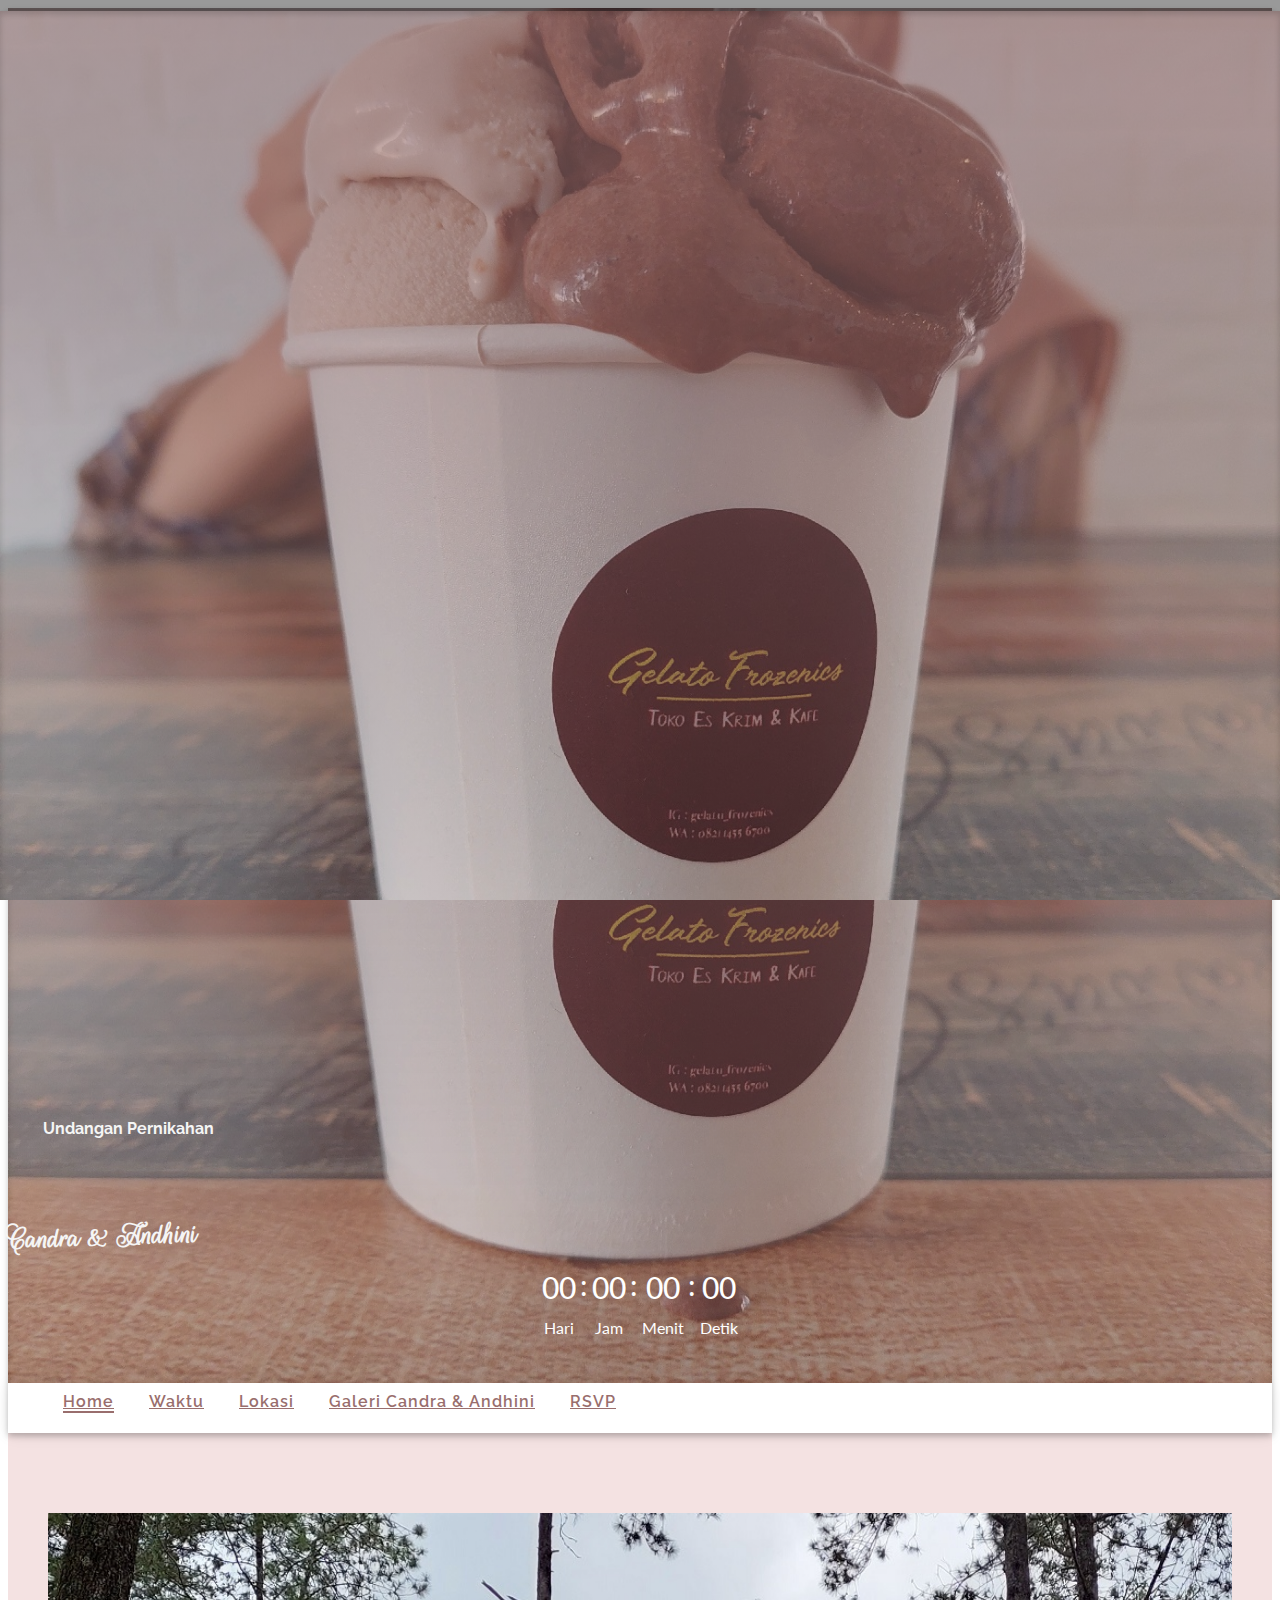
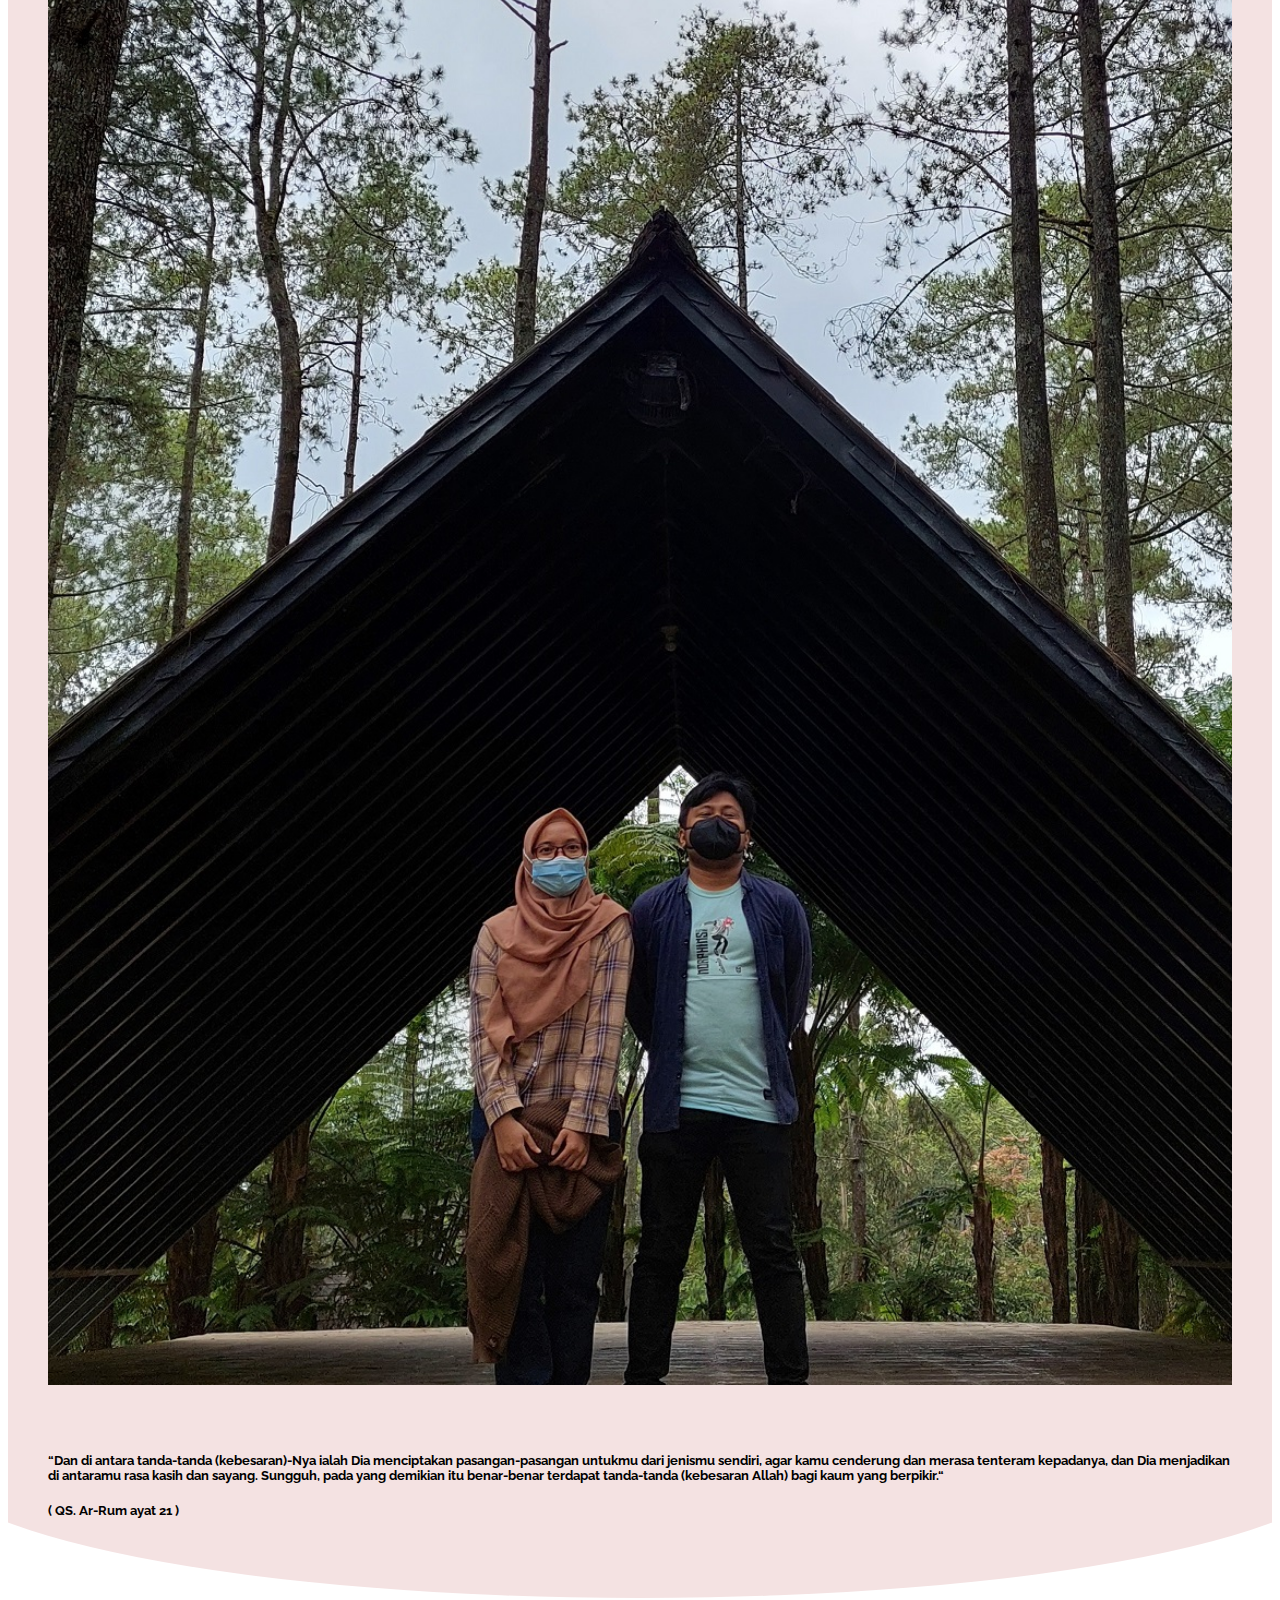
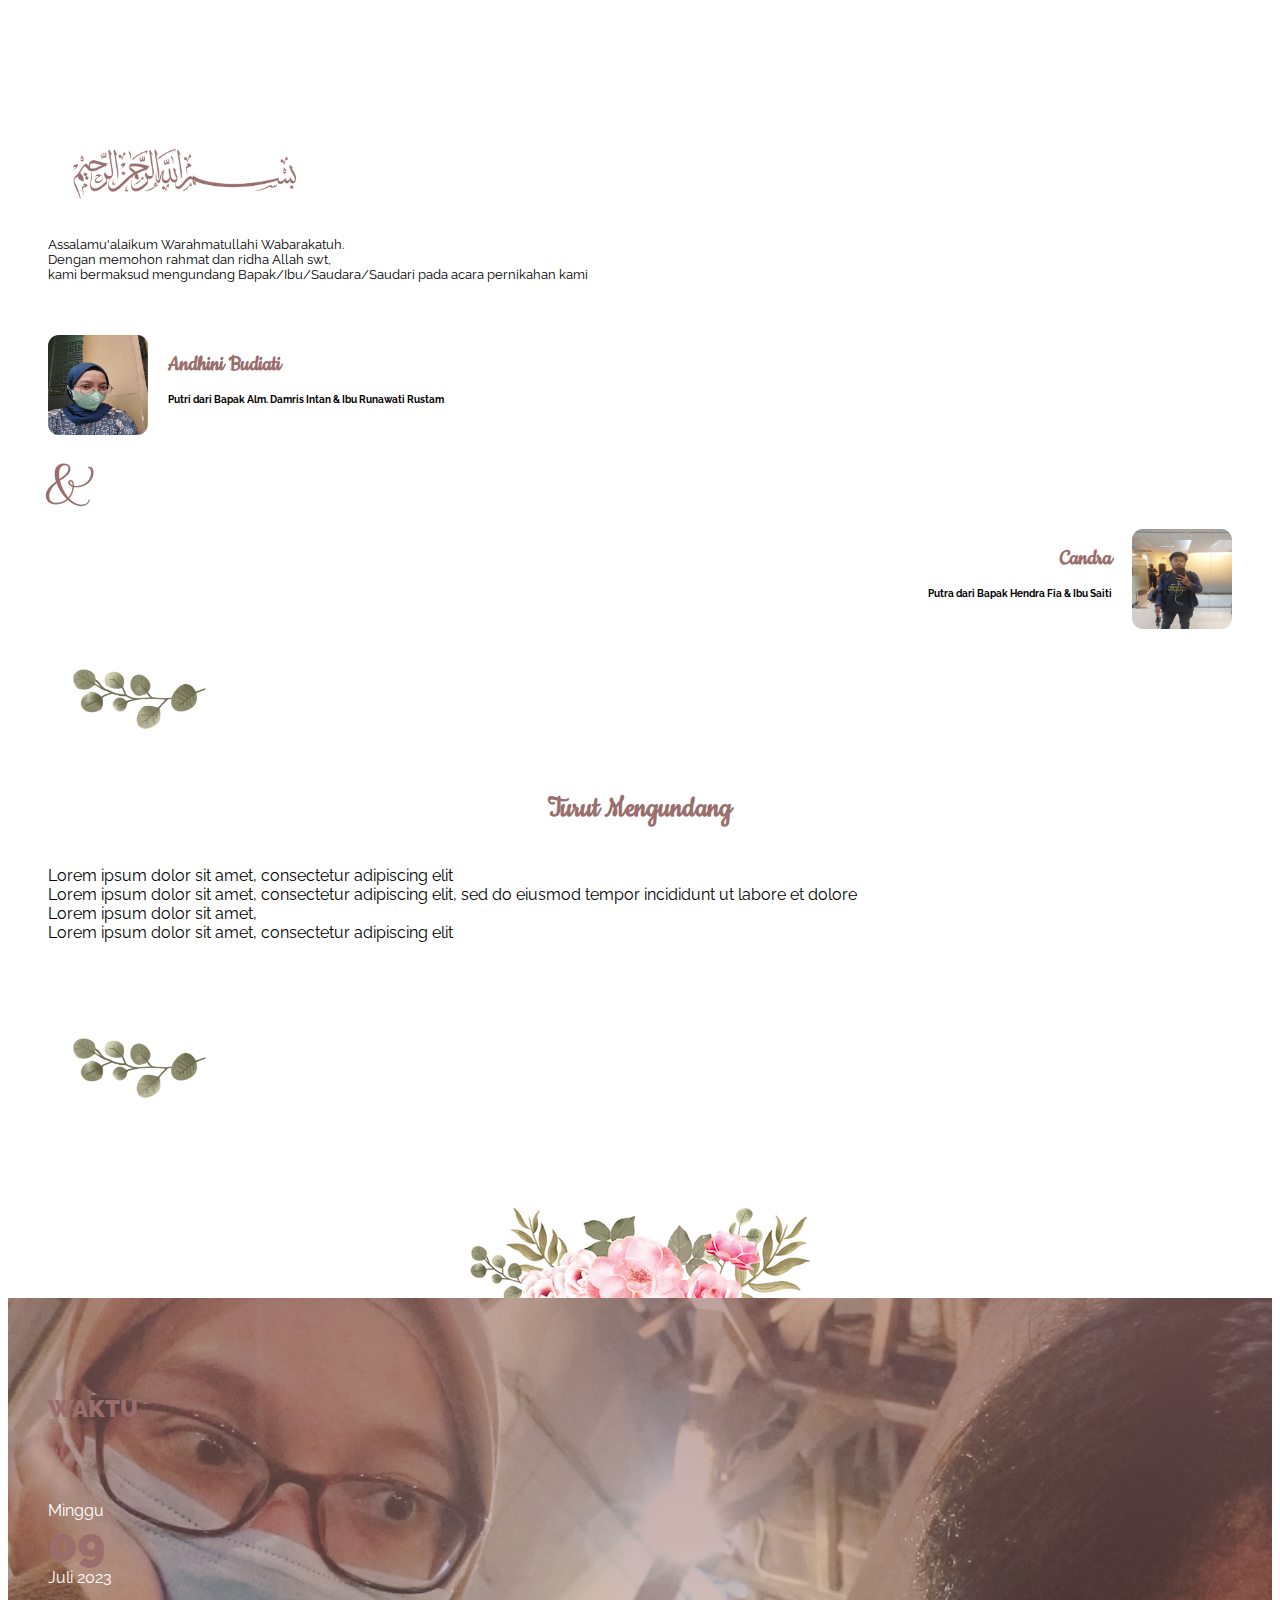
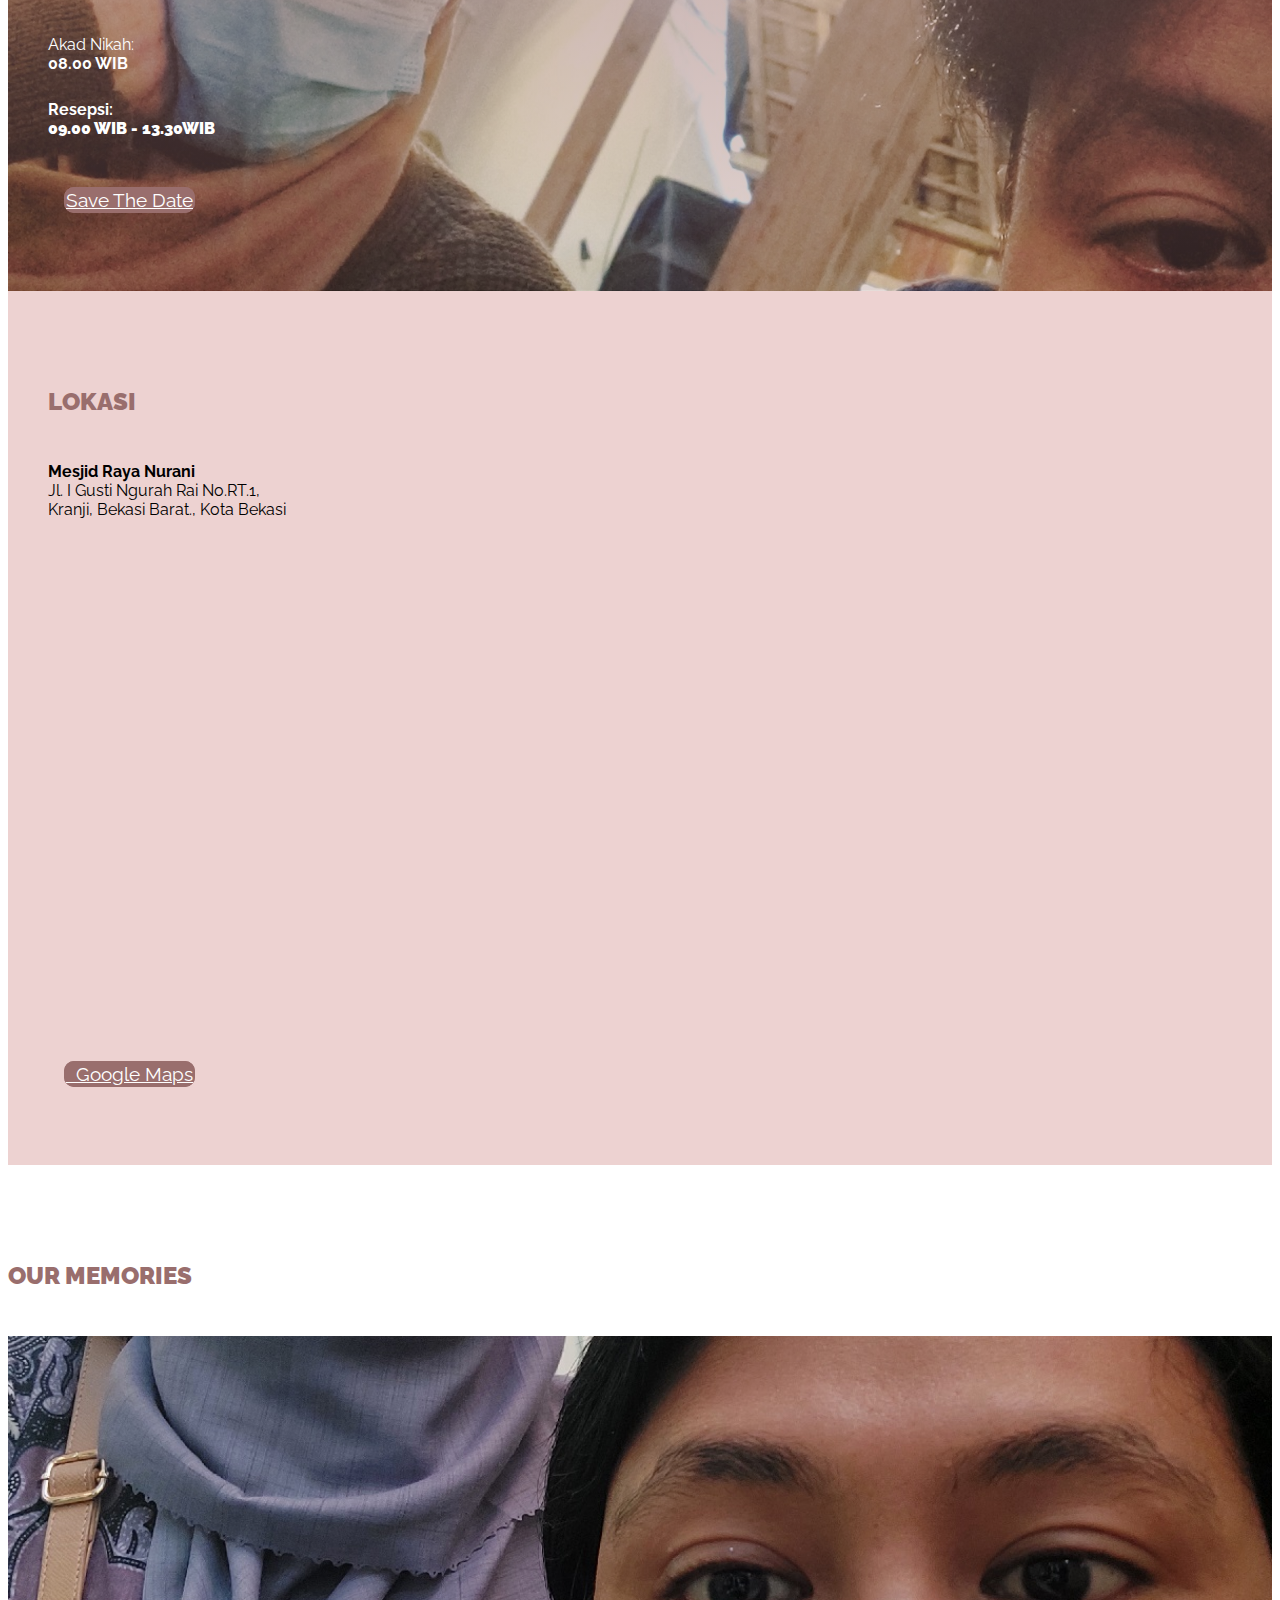
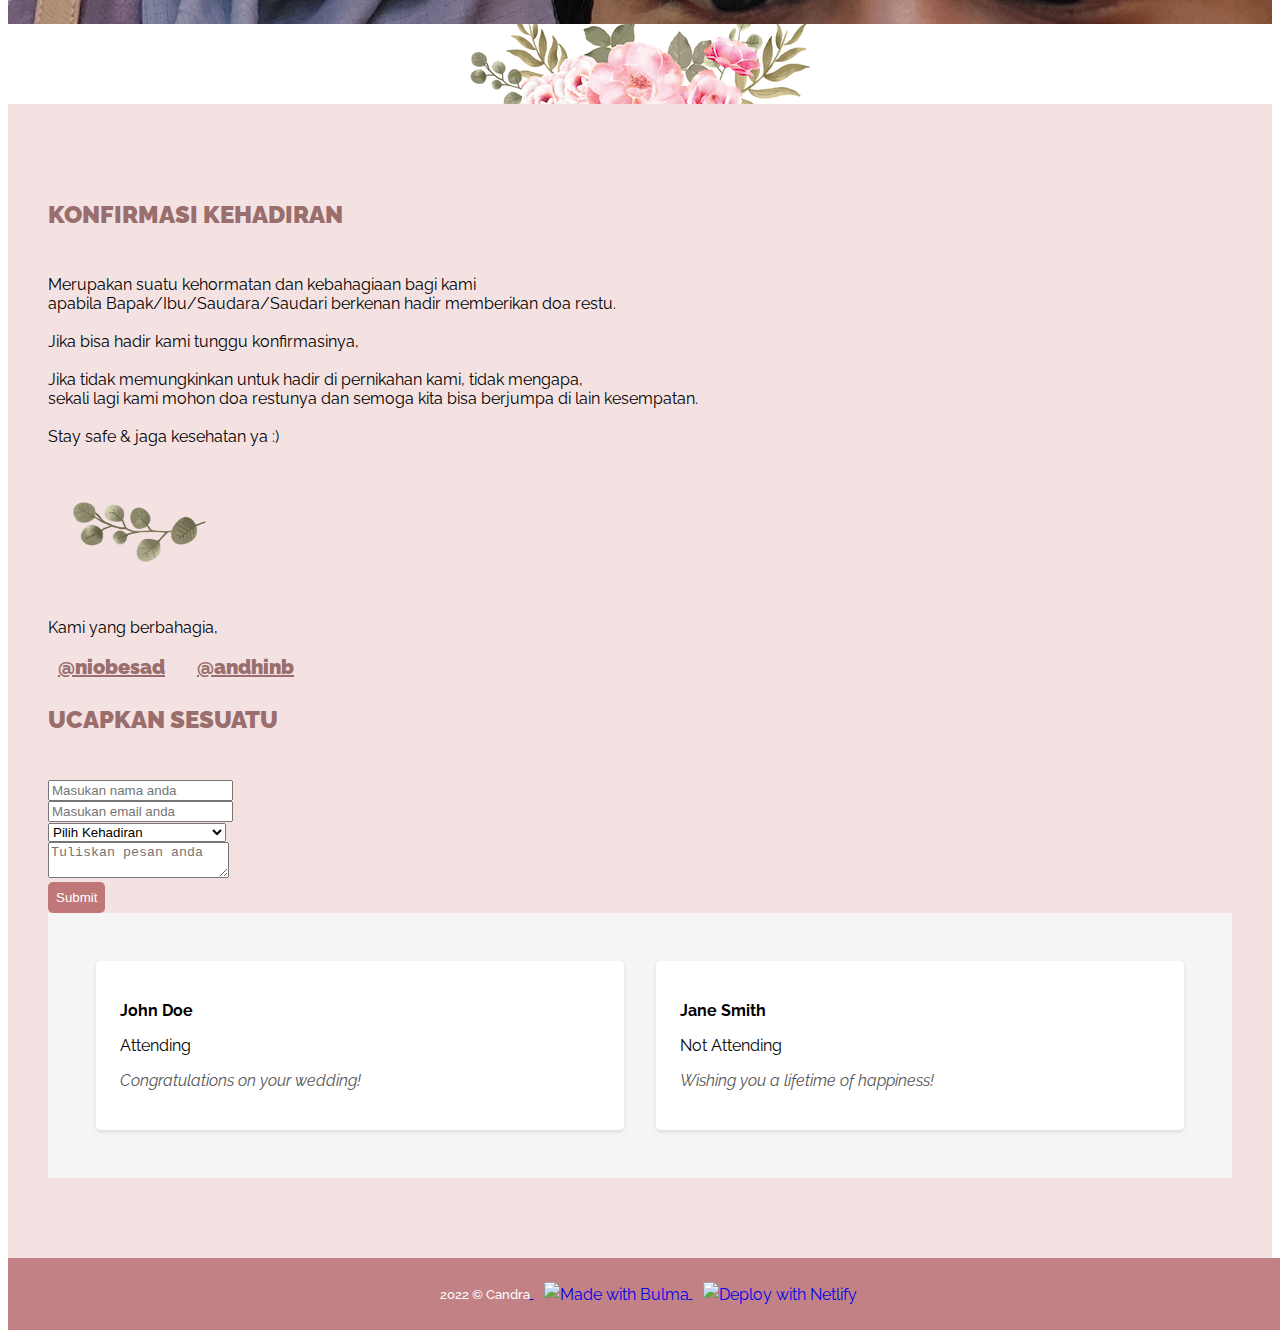
==== commit 39771c1a: "Initial commit" ====
--- a/index.html
+++ b/index.html
@@ -4,14 +4,15 @@
     <meta charset="utf-8" />
     <meta name="theme-color" content="#BC8887" />
     <meta http-equiv="X-UA-Compatible" content="IE=edge" />
-    <meta name="viewport" content="width=device-width, initial-scale=1" />
-    <title>Undangan Pernikahan Sherly & Daeng</title>
-
-    <meta property="og:title" content="Undangan Pernikahan Sherly & Daeng - Sabtu, 21 Maret 2020">
-    <meta property="og:description" content="Undangan Pernikahan Sherly & Daeng - Sabtu, 21 Maret 2020 di RM Pondok Kenanga, Jakasampurna Bekasi">
+    <meta name="viewport" content="width=device-width, initial-scale=1.0" />
+    <title>Undangan Pernikahan Candra & Andhini</title>
+
+    <meta property="og:title" content="Undangan Pernikahan Candra & Andhini - Minggu, 09 Juli 2023">
+    <meta property="og:description" content="Undangan Pernikahan Candra & Andhini - Minggu, 09 Juli 2023 di Masjid Nurani Kranji, Jl. I Gusti Ngurah Rai No.RT.1, Kranji, Bekasi Bar., Kota Bekasi">
     <meta property="og:locale" content="id_ID" />
-    <meta property="og:image" content="https://sherly.dae.ng/image/sherly-daeng-wedding-thumbnail.png">
-    <meta property="og:url" content="http://sherly.dae.ng/index.html">
+    <meta property='og:image:width' content='1200' />
+    <meta property='og:image:height' content='627' />
+    <meta property="og:url" content="https://undangan.ekspresinews.com">
     <meta name="twitter:card" content="summary_large_image">
     <!-- Bulma Version 0.8.x-->
     <link rel="stylesheet" href="https://unpkg.com/bulma@0.8.0/css/bulma.min.css" />
@@ -78,8 +79,8 @@
               </div>
               
               <div class="navbar-item">
-                <a class="navbar-item" href="#tentang-sherly-daeng">
-                  Tentang Sherly dan Daeng
+                <a class="navbar-item" href="#galery-candra-andhini">
+                  Galeri Candra & Andhini
                 </a>
               </div>
               <div class="navbar-item">
@@ -95,16 +96,7 @@
         <div class="hero-body">
           <div class="container has-text-centered">
             <h1 class="subtitle">Undangan Pernikahan</h1>
-            <h2 class="title">Sherly & Daeng</h2>
-            <h4 class="subtitle tempatwaktu">
-              
-                Sabtu, 21 Maret 2020 
-                </br>
-                RM Pondok Kenanga, Jakasampurna
-                </br>
-                Kota Bekasi
-              
-            </h4>
+            <h2 class="title">Candra & Andhini</h2>
           </div>
           <!-- Start Countdown -->       
           <div>
@@ -126,7 +118,7 @@
               var year = now.getFullYear() + 1;
           
               var nextyear = month + '/' + day + '/' + year + ' 07:07:07';
-              var harih = '07/09/2023 17:00:00';
+              var harih = '07/09/2023 09:00:00';
 
               $('#hitungmundur').countdown({
                 date: harih, // TODO Date format: 07/27/2017 17:00:00
@@ -134,7 +126,7 @@
                 day: 'Hari',
                 days: 'Hari'
               }, function () {
-                alert('Done!');
+                alert('Acara pernikahan kami sudah selesai. Terima kasih banyak buat yang sudah hadir! :)');
               });
             </script>  
           </div>
@@ -157,7 +149,7 @@
                     <a href="#lokasi">Lokasi</a>
                   </li>
                   <li>
-                    <a href="#tentang-sherly-daeng">Tentang Sherly & Daeng</a>
+                    <a href="#galery-candra-andhini">Galeri Candra & Andhini</a>
                   </li>
 
                   <li>
@@ -177,7 +169,19 @@
     <!-- Begin Main Content -->
     <div class="main-content">
     <!-- Begin regular-section-->
-     <section class="section-light no-padding-top regular-section has-text-centered has-vertically-aligned-content" id="regular-section">
+    <section class="section-dark" style="padding-bottom: 0%;">
+      <!--<img src="./image/galeri/11.jpg" style="margin-bottom: 5%;" data-aos="fade-up" data-aos-easing="linear" >-->
+      <div data-aos="fade-up" data-aos-easing="linear" class="has-text-centered has-vertically-aligned-content">
+        <img src="./image/galeri/11.jpg" style="margin-bottom: 5%;">
+        <h1 style="margin-bottom: 20px; font-size: 0.8rem;">
+          “Dan di antara tanda-tanda (kebesaran)-Nya ialah Dia menciptakan pasangan-pasangan untukmu dari jenismu sendiri, agar kamu cenderung dan merasa tenteram kepadanya, dan Dia menjadikan di antaramu rasa kasih dan sayang. Sungguh, pada yang demikian itu benar-benar terdapat tanda-tanda (kebesaran Allah) bagi kaum yang berpikir.“
+        </h1>
+        <strong style="font-size: 0.8rem;">( QS. Ar-Rum ayat 21 )</strong>
+      </div>
+    </section>
+    <div class="curved"></div>
+    
+     <section class="section-light regular-section has-text-centered has-vertically-aligned-content" id="regular-section" style="padding-top: 10%;">
         
         <div data-aos="fade-up" data-aos-easing="linear">
           <img src="image/bismillah.png" class="bismillah has-text-centered" alt="Bismillahirrahmaanirrahiim">
@@ -192,17 +196,40 @@
         </p>
 
         <span class="space40px"></span>
+        <!-- <span class="space40px"></span> -->
+<!-- ukuran foto disamain -->
+        <div data-aos="fade-up" data-aos-easing="linear">
+          <div style="display: flex; flex-direction: row;">
+            <img src="./image/galeri/andhini.jpg" width="100px" height="100px" style="border-radius: 11px;" >
+            <div style="text-align: left;" >
+              <h1 class="nama-andhini">Andhini Budiati</h1>
+              <h1 style="font-size: x-small; margin-left: 20px;">Putri dari Bapak Alm. Damris Intan & Ibu Runawati Rustam</h1>
+            </div>
+          </div>
+          <div class="ampersand">&</div>
+          <div style="display: flex; flex-direction: row; justify-content: flex-end;">
+            <div style="text-align: right;" >
+              <h1 class="nama-candra">Candra</h1>
+              <h1 style="font-size: x-small; margin-right: 20px;">Putra dari Bapak Hendra Fia & Ibu Saiti</h1>
+            </div>
+            <img src="./image/galeri/candra.jpg" width="100px" height="100px" style="border-radius: 11px;" >
+          </div>
+        
         <span class="space40px"></span>
-
         <div data-aos="fade-up" data-aos-easing="linear">
-          <div class="nama-lengkap" >
-            Sherly Jayanti, S.Par.
-          </div>
-          <div class="ampersand">&</div>
-          <div class="nama-lengkap">
-          Daeng Muhammad Feisal, S.Kom.
-          </div>
-           
+          <img src="image/divider-leaves.png" class="divider has-text-centered" alt="~~~">
+        </div>
+        <p class="bodytext" data-aos="fade-up" data-aos-easing="linear">
+          <h1 class="turut-mengundang">Turut Mengundang</h1>
+        <br />
+        Lorem ipsum dolor sit amet, consectetur adipiscing elit
+        <br/>
+        Lorem ipsum dolor sit amet, consectetur adipiscing elit, sed do eiusmod tempor incididunt ut labore et dolore
+        <br/>
+        Lorem ipsum dolor sit amet,
+        <br/>
+        Lorem ipsum dolor sit amet, consectetur adipiscing elit
+        </p>   
         </div>
         <span class="space40px"></span>
         <div data-aos="fade-up" data-aos-easing="linear">
@@ -214,39 +241,38 @@
       <!-- End regular-section-->    
       
       <!-- Begin Waktu Section -->
-      <section class="section-dark" id="Waktu">
-        <div class="container">
+      <section class="section-waktu" id="Waktu">
+        <div  class="container">
 
           <div class="column is-12 regular-section" data-aos="fade-up" data-aos-easing="linear">
             <h1 class="title has-text-centered section-title">Waktu</h1>
           </div>
           <div class="columns is-multiline" data-aos="fade-up" data-aos-easing="linear">
-            <div
-              class="column is-4 has-vertically-aligned-content">
+            <div class="column is-4 has-vertically-aligned-content">
             
               <p class="is-larger has-text-centered">
-                  <div class="waktu tanggal-hari has-text-centered">Sabtu</div> 
-                  <div class="waktu tanggal-angka has-text-centered">21</div>
-                  <div class="waktu tanggal-bulan has-text-centered">Maret 2020</div>
+                  <div class="waktu tanggal-hari has-text-centered" style="color: white;">Minggu</div> 
+                  <div class="waktu tanggal-angka has-text-centered">09</div>
+                  <div class="waktu tanggal-bulan has-text-centered" style="color: white;">Juli 2023</div>
               </p>
             
             </div>
             <div class="column is-4 has-vertically-aligned-content">
             
-              <p class="waktu is-larger has-text-centered">
+              <p class="waktu is-larger has-text-centered" style="color: white;">
                 Akad Nikah:
                 <br>
-                <strong>17.00 WIB</strong>
+                <strong style="color: white;">08.00 WIB</strong>
               </p>
             
             </div>
 
             <div class="column is-4 has-vertically-aligned-content">
               
-              <h1 class="waktu is-larger has-text-centered">
+              <h1 class="waktu is-larger has-text-centered" style="color: white;">
                 Resepsi:
                 <br>
-                <strong>19.00  - 21.00 WIB</strong>
+                <strong style="color: white;">09.00 WIB - 13.30WIB</strong>
               </h1>
               
               
@@ -256,34 +282,35 @@
         </div>
         <div class="space40px"></div>
         <div class="main-content has-text-centered" data-aos="fade-up" data-aos-easing="linear">
-          <a href="https://calendar.google.com/event?action=TEMPLATE&amp;tmeid=NGgzdW00NG84dXFwMzcwNXYxbGliNGxzaWggZGFlbmdkb2FuZ0Bt&amp;tmsrc=daengdoang%40gmail.com" target="_blank" class="button has-tooltip btn-cta" data-tooltip="Add to Calendar" target="_blank" data-aos="zoom-in">
-            <i class="far fa-calendar-plus"></i>
-            &nbsp;&nbsp;Google Calendar
-          </a>
-        </div>
+            <a href="https://calendar.google.com/calendar/event?action=TEMPLATE&tmeid=MTVwc3MyODMyOHZtbWx0OW1kM2NmdGhic2ogNTdmM2U2Y2Q0YWU1MTgxNzBkZDYwMGFhODlmNjllOTE5NzI1OWQxYWMyNzkzZmI5NTdkOWYzMDcwYzJhYmIzOUBn&tmsrc=57f3e6cd4ae518170dd600aa89f69e9197259d1ac2793fb957d9f3070c2abb39%40group.calendar.google.com" class="button btn-cta" target="_blank" data-aos="zoom-in">
+              Save The Date
+            </a>
+        </div>
+
+
       </section>
       <!-- End Waktu Content -->
 
       <!-- Begin Lokasi Section -->
       <section class="section-darker" id="lokasi" >
-        <div class="container">
+        <div  class="container">
           <div class="column is-12 regular-section" data-aos="fade-up" data-aos-easing="linear">
             <h1 class="title has-text-centered section-title">Lokasi</h1>
             <p class="tempat is-larger has-text-centered">
-              <strong>RM Pondok Kenanga</strong>
+              <strong>Mesjid Raya Nurani</strong>
               <br>
-              Jl. Kenanga Raya No.9, RT.001/RW.006A, Jakasampurna, 
+              Jl. I Gusti Ngurah Rai No.RT.1,
               <br>
-              Kec. Bekasi Barat, Kota Bekasi, Jawa Barat
+              Kranji, Bekasi Barat., Kota Bekasi
               <br>
             </p>
           </div>
           <div class="section-map" data-aos="fade-up" data-aos-easing="linear">
-            <iframe src="https://www.google.com/maps/embed?pb=!1m18!1m12!1m3!1d3966.1280267408406!2d106.9691569150978!3d-6.246854895478259!2m3!1f0!2f0!3f0!3m2!1i1024!2i768!4f13.1!3m3!1m2!1s0x2e698d5988a190d9%3A0x22b6a052b0a6a5f3!2sRM.%20Pondok%20Kenanga!5e0!3m2!1sen!2sid!4v1579433583123!5m2!1sen!2sid" width="100%" height="450" frameborder="0" style="border:0;" allowfullscreen=""></iframe>
+            <iframe src="https://maps.google.com/maps?q=Mesjid%20Raya%20Nurani&t=&z=13&ie=UTF8&iwloc=&output=embed" width="100%" height="450" style="border:0;" allowfullscreen="" loading="lazy"></iframe>
           </div>
           <div class="space40px"></div>
           <div class="has-text-centered" data-aos="fade-up" data-aos-easing="linear">
-            <a href="https://maps.google.com/maps?ll=-6.246855,106.971346&z=16&t=m&hl=en&gl=ID&mapclient=embed&daddr=RM.%20Pondok%20Kenanga%20Jl.%20Kenanga%20Raya%20No.9%20RT.001%2FRW.006A%2C%20Jakasampurna%20Bekasi%20Barat%2C%20Bekasi%20City%2C%20West%20Java%2017145@-6.2468549,106.9713456" class="button btn-cta" target="_blank" data-aos="zoom-in">
+            <a href="https://www.google.com/maps/place/Masjid+Raya+Nurani/@-6.2218716,106.9735425,19z/data=!4m5!3m4!1s0x2e698dbf928277dd:0xec97a69e9ad58e09!8m2!3d-6.2223463!4d106.9734291" class="button btn-cta" target="_blank" data-aos="zoom-in">
               <i class="far fa-directions"></i>
               &nbsp;&nbsp;Google Maps
             </a>
@@ -292,166 +319,170 @@
       </section>
       <!-- End Lokasi Content -->
 
-      <!-- Begin Tentang Sherly and Daeng -->
-      <section class="section-light regular-section is-fullheight" id="tentang-sherly-daeng">
-        <div class="container">
-          <div class="columns is-multiline">  
-          <div class="column has-text-centered is-12 prolog">
-            <h1 class="title has-text-centered section-title" data-aos="fade-up" data-aos-easing="linear">Tentang Sherly dan Daeng</h1>
+      <!-- Begin Galeri  -->
+      <section class="section-light regular-section is-fullheight" id="galery-candra-andhini" style="padding-left: 0%; padding-right: 0%;">
+        <div id="containerGallery" class="container">
+          <div class="has-text-centered is-12 prolog">
+            <h1 class="title has-text-centered section-title" data-aos="fade-up" data-aos-easing="linear">Our Memories</h1>
             
-
-          
-          <!-- IMAGES -->  
-        <div class=" tile">
-          <div class="tile is-ancestor">
-          <div class="tile is-parent">
-            <article class="tile is-child foto1 notification foto1" data-aos="fade-up" data-aos-easing="linear">
-              <div class="content">
-                <p class="title-foto">November 2018</p>
-                <p class="subtitle-foto">
-                  Pertama kali saling kenal di <a href="https://cashbac.com" target="_blank">Cashbac</a>
-                </p>
+          <!-- IMAGES SLIDESHOW -->  
+          <div data-aos="fade-up" data-aos-easing="linear">
+            <div class="imageSlide fade">
+              <article class="foto7"  >
+            </div>
+            <div class="imageSlide fade">
+              <article class="foto8"  >
+            </div>
+            <div class="imageSlide fade">
+              <article class="foto9" >
+            </div>
+            <div class="imageSlide fade">
+              <article class="foto6"  >
+            </div>
+            <div class="imageSlide fade">
+              <article class="foto4"  >
+            </div>
+            <div class="imageSlide fade">
+              <article class="foto5" >
+            </div>
+            <div class="imageSlide fade">
+              <article class="foto1"  >
+            </div>
+            <div class="imageSlide fade">
+              <article class="foto2"  >
+            </div>
+            <div class="imageSlide fade">
+              <article class="foto3" >
+            </div>
+          </div>
+
+          <!-- IMAGES -->
+          <!-- <div class="space40px"></div>
+           <iframe width="auto" height="315" src="" title="YouTube video player" frameborder="0" 
+           allow="accelerometer; autoplay; clipboard-write; encrypted-media; gyroscope; picture-in-picture" allowfullscreen>
+           </iframe>
+           <video id="lamaran" controls>
+              <source src="https://drive.google.com/uc?export=download&id=1uQWZq1PBfTPNDw6zeIk6Q_V99VvvzNsu" type='video/mp4' >
+            </video>
+            <div class="space40px"></div>
+          </div>-->
+
+      </section>
+      <!-- End Galeri -->
+
+      <!-- Begin RSVP Content -->
+<section class="section-dark contact" id="rsvp">
+  <div id="containerClosing" class="container">
+    <div class="columns is-multiline">          
+      <div class="column is-12 prolog">
+        <h1 class="title has-text-centered section-title" data-aos="fade-up" data-aos-easing="linear">Konfirmasi Kehadiran</h1>
+      </div>
+      <div class="column is-12 prolog has-text-centered" data-aos="fade-up" data-aos-easing="linear">
+        <p>
+          Merupakan suatu kehormatan dan kebahagiaan bagi kami
+          <br>
+          apabila Bapak/Ibu/Saudara/Saudari berkenan hadir
+          memberikan doa restu.
+          <br>
+          <br>
+          Jika bisa hadir kami tunggu konfirmasinya, 
+          <br>
+          <br>
+          Jika tidak memungkinkan untuk hadir di pernikahan kami, tidak mengapa,
+          <br> 
+          sekali lagi kami mohon doa restunya dan semoga kita bisa berjumpa di lain kesempatan.
+          <br>
+          <br>
+          Stay safe & jaga kesehatan ya :)
+        </p>
+
+        <div data-aos="fade-up" data-aos-easing="linear">
+          <img src="image/divider-leaves.png" class="divider has-text-centered" alt="~~~">
+        </div>
+
+        <p class="" data-aos="fade-up" data-aos-easing="linear">
+          Kami yang berbahagia,
+          <br>
+          <a class="instagram" href="https://instagram.com/niobesad" target="_blank" alt="Instagram Candra">
+            <i class="fab fa-instagram"></i> @niobesad
+          </a>
+          &nbsp
+          <a class="instagram" href="https://instagram.com/andhinb" target="_blank" alt="Instagram Andhini">
+            <i class="fab fa-instagram"></i> @andhinb
+          </a>
+        </p>
+      </div>
+      <div class="column is-10 has-text-centered" data-aos="fade-up" data-aos-easing="linear">
+        <h1 class="has-text-centered section-title" data-aos="fade-up" data-aos-easing="linear">Ucapkan Sesuatu</h1>
+        <form>
+          <div class="field">
+            <div class="control">
+              <input class="input" type="text" placeholder="Masukan nama anda">
+            </div>
+          </div>
+          <div class="field">
+            <div class="control">
+              <input class="input" type="email" placeholder="Masukan email anda">
+            </div>
+          </div>
+          <div class="field">
+            <div class="control">
+              <div class="select">
+                <select>
+                  <option>Pilih Kehadiran</option>
+                  <option>Ya, Aku akan hadir</option>
+                  <option>Tidak, Aku tidak bisa hadir</option>
+                </select>
               </div>
-            </article>
-          </div>
-          <div class="tile is-parent">
-            <article class="tile is-child notification foto2" data-aos="fade-up" data-aos-easing="linear">
-              <div class="content">
-                <p class="title-foto">
-                  Desember 2018 - Februari 2019
-                </p>
-                <p class="subtitle-foto">
-                  Satu kantor, satu divisi, dan posisi tempat duduk saling membelakangi.
-                </p>   
-              </div>            
-            </article>
-          </div>
-          <div class="tile is-parent">
-            <article class="tile is-child notification foto3" data-aos="fade-up" data-aos-easing="linear">
-              <div class="content">  
-                <p class="title-foto">
-                  Maret 2019
-                </p>
-                <p class="subtitle-foto">
-                  Cerita cinta dimulai
-                </p>
-              </div>
-            </article>
-          </div>
-        </div>
-      </div>
-      <div class="space24px"></div>
-      <div class="tile is-ancestor">
-        <div class="tile is-parent">
-          <article class="tile is-child notification foto6" data-aos="fade-up" data-aos-easing="linear">
-            <div class="content">
-              <p class="title-foto">Juni 2019</p>
-              <p class="subtitle-foto">Pertemuan 2 keluarga</p>
-            </div>
-          </article>
-        </div>
-        <div class="tile is-parent">
-          <article class="tile is-child notification foto4" data-aos="fade-up" data-aos-easing="linear">
-            <div class="content">
-              <p class="title-foto">Desember 2019</p>
-              <p class="subtitle-foto">Lamaran</p>
-            </div>
-          </article>
-        </div>
-        <div class="tile is-parent">              
-          <article class="tile is-child notification foto5" data-aos="fade-up" data-aos-easing="linear">
-            <div class="content">
-              <p class="title-foto">Maret 2020</p>
-              <p class="subtitle-foto">Menikah</p>
-            </div>
-          </article>
-        </div>
-      </div>   
-          <!-- IMAGES -->
-          <div class="space40px"></div>
-            <div data-aos="fade-up" data-aos-easing="linear">
-              <img src="image/divider-leaves.png" class="divider has-vertically-align" alt="~~~">
-            </div> 
-            <div class="space40px"></div>
-            <div class="space40px"></div>
-
-          </div>
-        </div>
-      </section>
-      <!-- End Tentang Sherly dan Daeng -->
-
-      <!-- Begin RSVP Content -->
-      <section class="section-dark contact" id="rsvp">
-        <div class="container">
-          <div class="columns is-multiline">          
-            <div class="column is-12 prolog">
-              <h1 class="title has-text-centered section-title" data-aos="fade-up" data-aos-easing="linear">Konfirmasi Kehadiran</h1>
-            </div>
-            <div class="column is-12 prolog has-text-centered" data-aos="fade-up" data-aos-easing="linear">
-              <p class="h2 subtitle">
-                Merupakan suatu kehormatan dan kebahagiaan bagi kami
-                <br>
-                apabila Bapak/Ibu/Saudara/Saudari berkenan hadir
-                memberikan doa restu.
-                <br>
-                <br>
-                Jika bisa hadir kami tunggu konfirmasinya, 
-                <br>
-                Informasi: Di meja penerima tamu akan kami sediakan hand sanitizer dan pemeriksaan suhu tubuh.
-                <br>
-                <br>
-                Jika tidak memungkinkan untuk hadir di pernikahan kami,tidak mengapa,
-                <br> 
-                semoga bisa berjumpa di lain kesempatan
-                <br>
-                <br>
-                Stay safe & jaga kesehatan ya :)
-                </p>
-     
-              <a href="https://api.whatsapp.com/send?phone=628xxxxxxxxxx&text=Halo%20Sherly,%20saya%20akan%20datang%20di%20acara%20pernikahan&source=&data=" class="button btn-whatsapp" target="_blank" data-aos="zoom-in">
-                <i class="fab fa-whatsapp"></i>
-                &nbsp;&nbsp;Kabari Sherly
-              </a>
-              
-
-          
-              <a href="https://api.whatsapp.com/send?phone=628xxxxxxxxxx&text=Halo%20Daeng,%20saya%20akan%20datang%20di%20acara%20pernikahan&source=&data=" class="button btn-whatsapp" target="_blank" data-aos="zoom-in">
-                <i class="fab fa-whatsapp"></i>
-                &nbsp;&nbsp; Kabari Daeng
-              </a >
-              <div class="space40px"></div>
-
-              <div class="space40px"></div>
-              <div data-aos="fade-up" data-aos-easing="linear">
-                <img src="image/divider-leaves.png" class="divider has-text-centered" alt="~~~">
-              </div>
-              <div class="space40px"></div>
-              <p class="h2 subtitle" data-aos="fade-up" data-aos-easing="linear">
-                Kami yang berbahagia,
-                <br>
-                <a class="instagram":" href="https://instagram.com/nengchely" target="_blank" alt="Instagram Sherly">
-                  <i class="fab fa-instagram"></i> @nengchely
-                </a>
-                &nbsp
-                <a class="instagram" href="https://instagram.com/daengdoang" target="_blank" alt="Instagram Daeng">
-                  <i class="fab fa-instagram"></i> @daengdoang
-                </a>
-              </p>
-
-            </div>
- 
-         </div>
-        </div>
-      </section>
-      <!-- End RSVP Content -->
+            </div>
+          </div>
+          <div class="field">
+            <div class="control">
+              <textarea class="textarea" placeholder="Tuliskan pesan anda"></textarea>
+            </div>
+          </div>
+          <div class="field">
+            <div class="control">
+              <button style="padding: 8px; background-color: #bf7877; border: 0ch; border-radius: 5px; color: white;">Submit</button>
+            </div>
+          </div>
+        </form>
+      </div>
+    </div>
+    <section class="messages">
+      <div class="container">
+        <!-- Loop through the messages and display them -->
+        <div class="messages-list">
+          <div class="message">
+            <p class="message-name">John Doe</p>
+            <p class="message-attendance">Attending</p>
+            <p class="message-content">Congratulations on your wedding!</p>
+          </div>
+          <div class="message">
+            <p class="message-name">Jane Smith</p>
+            <p class="message-attendance">Not Attending</p>
+            <p class="message-content">Wishing you a lifetime of happiness!</p>
+          </div>
+          <!-- Add more message divs as needed -->
+        </div>
+      </div>
+    </section>
+  </div>
+</section>
+<div class="float-container">
+  <input type="checkbox" class="playpause-chk-icon"  id="chkbx2" onchange="toggleAudio(this)">
+  <label for="chkbx2"></label>
+</div>
+
+<!-- End RSVP Content -->
     </div>
     <!-- End Main Content -->
 
     <!-- Begin Footer -->
     <div class="footer">
-      <div class="container">
-        <a href="https://github.com/daengdoang/daeng-sherly-menikah" class="has-vertically-align">
-          <p class="has-vertically-align">2020 &copy Daeng Muhammad Feisal</p>
+      <div  class="container">
+        <a href="#" class="has-vertically-align">
+          <p class="has-vertically-align">2022 &copy Candra</p>
         </a>
         <a href="https://bulma.io" class="has-vertically-align">
           <img src="https://bulma.io/images/made-with-bulma.png" alt="Made with Bulma">
@@ -463,16 +494,108 @@
     </div>
     <!-- End Footer -->
 
+    <div id="modalWeddingGift" class="modal" style="padding-top: 30%;">
+      <i class="far fa-times" onclick="closeModal()" style="position: absolute; right: 12%; margin-top: 2%; z-index: 10;"></i>
+      <div class="modal-content has-text-centered">
+        <img src="./image/Gopay.png" class="has-text-centered" style="width: 50%;" >
+        <p class="bold">Candra</p>
+        <div class="popup" style="display: flex; flex-direction: row; justify-content: center; align-items: center;">
+          <p id="Andhini" >08123456789</p>
+          <i class="far fa-copy button-copy" onclick="copyToClipboard(Andhini)"></i>
+          <span id="popupCopy1" class="popuptext">copied!</span>
+        </div>
+        <div style="height: 30px;"></div>
+        <img src="./image/bca.png" class="has-text-centered" style="width: 50%;" >
+        <p class="bold">Andhini Budiati</p>
+        <div class="popup" style="display: flex; flex-direction: row; justify-content: center; align-items: center;">
+          <p id="Candra" >123456789</p>
+          <i class="far fa-copy button-copy" onclick="copyToClipboard(apri)"></i>
+          <span id="popupCopy2" class="popuptext">copied!</span>
+        </div>
+      </div>
+    </div>
+
+    <div id="welcomeModal" class="modal has-text-centered" >
+      <div class="hero" style="height: 100%;">
+        <div class="container has-text-centered">
+          <h1 class="subtitle">The Wedding of</h1>
+          <h2 class="title">Candra & Andhini</h2>
+          <h1 id="yth" style="font-size: small;">Yth. kepada Bapak/Ibu/Saudara/i</h1>
+          <h1 id="to" style="font-weight: bold; font-size: medium;"></h1>
+          <h1 id="invite" style="font-size: x-small; padding-left: 20px; padding-right: 20px;">Tanpa mengurangi rasa hormat, Kami turut mengundang Anda untuk hadir pada acara pernikahan Kami.</h1>
+          <button style="margin-top: 10%; padding: 8px; background-color: #bf7877; border: 0ch; border-radius: 5px; color: white;" onclick="closeWelcomeModal()"><i class="far fa-envelope-open"></i> Buka Undangan</button>
+        </div>
+      </div>
+    </div>
+
+    <audio autoplay id="my_audio" loop="loop">
+      <source src="./audio/my_love_foryou.mp3" type="audio/mpeg">
+    </audio> 
+
     <!-- Scripts -->
     <script src="https://cdnjs.cloudflare.com/ajax/libs/jquery/3.3.1/jquery.min.js"></script>
     <script src="js/menikah.js"></script>
     <link href="https://cdn.rawgit.com/michalsnik/aos/2.1.1/dist/aos.css" rel="stylesheet">
     <script src="https://cdn.rawgit.com/michalsnik/aos/2.1.1/dist/aos.js"></script>
     <script>
+      var slideIndex = 0;
+      showSlides();
+
+      function showSlides() {
+        var i;
+        var slides = document.getElementsByClassName("imageSlide");
+        for (i = 0; i < slides.length; i++) {
+          slides[i].style.display = "none";
+        }
+        slideIndex++;
+        if (slideIndex > slides.length) { slideIndex = 1 }
+        slides[slideIndex - 1].style.display = "block";
+        setTimeout(showSlides, 2500); // Change image every 2 seconds
+      }
+    </script>
+    <script>
       AOS.init({
         easing: "ease-out",
         duration: 800,
       });
     </script>
+    <style>
+      .messages {
+        background-color: #f5f5f5;
+        padding: 3rem;
+      }
+    
+      .messages-list {
+        display: grid;
+        grid-template-columns: repeat(auto-fit, minmax(320px, 1fr));
+        gap: 2rem;
+      }
+    
+      .message {
+        background-color: #fff;
+        padding: 1.5rem;
+        border-radius: 5px;
+        box-shadow: 0 2px 4px rgba(0, 0, 0, 0.1);
+      }
+    
+      .message-name {
+        font-weight: bold;
+        margin-bottom: 0.5rem;
+      }
+    
+      .message-email {
+        color: #888;
+        margin-bottom: 1rem;
+      }
+    
+      .message-attendance {
+        margin-bottom: 1rem;
+      }
+    
+      .message-content {
+        font-style: italic;
+        color: #555;
+      }
+    </style>
   </body>
 </html>
--- a/css/menikah.css
+++ b/css/menikah.css
@@ -1,4 +1,4 @@
-@import url("https://fonts.googleapis.com/css?family=Lato|Raleway|Rouge+Script");
+@import url('https://fonts.googleapis.com/css?family=Lato|Raleway|Rouge+Script|Dancing+Script|Cookie');
 .has-vertically-aligned-content {
   display: flex;
   flex-direction: column;
@@ -16,44 +16,46 @@
 }
 
 .header-wrapper {
-  padding-bottom: 30px;
+  /* padding-bottom: 30px; */
 }
 
 .navbar-item {
   line-height: 38px;
   font-weight: 600;
-  text-transform: ;
+  text-transform: 0;
   letter-spacing: 1px;
   font-size: 1rem;
-  box-shadow:  ;
-}
-
-.navbar-item.is-active{
-  border-bottom: 2px solid #996E6D;
-}
-
-.a.navbar-item{
-  font-color: #996E6D;
-}
-
+  box-shadow: 0;
+}
+
+.navbar-item.is-active {
+  border-bottom: 2px solid #996e6d;
+}
+
+.a.navbar-item {
+  font-color: #996e6d;
+}
 
 .hero {
-  background-image: url(https://picsum.photos/id/25/1920/1080);
-  background: linear-gradient(rgba(153, 110, 109, 0.65), rgba(153, 110, 109, 0.65)), rgba(0, 0, 0, 0.55) url("https://picsum.photos/id/381/1920/1080") no-repeat;
-  background-attachment: fixed;
-  background-size: cover;
+  /* background-image: url(https://picsum.photos/id/25/1920/1080); */
+  background: linear-gradient(rgba(153, 110, 109, 0.65), rgba(153, 110, 109, 0.3)),
+    rgba(0, 0, 0, 0.55) url('../image/galeri/10.jpg') no-repeat;
+  /* background-attachment: fixed; */
+  background-size: cover;
+  position: relative;
+  height: 100%;
+  min-height: 100%;
+  background-position: center;
   color: white;
   box-shadow: inset 0 3px 6px rgba(0, 0, 0, 0.16), 0 3px 6px rgba(0, 0, 0, 0.23);
   font-family: 'Raleway', sans-serif;
 }
-
-
 
 .hero .title {
   font-family: 'Rouge Script', sans-serif;
   font-weight: 700;
   transform: rotate(-2deg);
-  font-size: 5rem;
+  font-size: 2rem;
   padding-bottom: 5px;
   color: whitesmoke;
 }
@@ -61,13 +63,13 @@
 .hero .subtitle {
   padding: 35px;
   color: whitesmoke;
-  font-size: 1.3rem;
+  padding-top: 75%;
+  font-size: 1rem;
 }
 
 .hero .tempatwaktu {
   padding-top: 35px;
-  font-size: 1.3rem;
-  
+  font-size: 1rem;
 }
 
 .hero .hero-foot {
@@ -90,7 +92,7 @@
 .hero .hero-foot .hero-foot--wrapper .hero-menu-desktop {
   line-height: 38px;
   font-weight: 600;
-  text-transform: ;
+  text-transform: 0;
   letter-spacing: 1px;
   font-size: 1rem;
 }
@@ -102,48 +104,54 @@
 }
 
 .hero .hero-foot .hero-foot--wrapper .hero-menu-desktop ul li.is-active a {
-  border-bottom: 2px solid #996E6D;
+  border-bottom: 2px solid #996e6d;
 }
 
 .hero .hero-foot .hero-foot--wrapper .hero-menu-desktop ul li a {
-  color: #996E6D;
+  color: #996e6d;
 }
 
 .hero .hero-foot .hero-foot--wrapper .hero-menu-desktop ul li a:hover {
-  color: #996E6D;
-  transition: all .2s ease-in-out;
+  color: #996e6d;
+  transition: all 0.2s ease-in-out;
   border-bottom: 2px solid #c28285;
 }
 
-
-.space40px{
+.space40px {
   height: 40px;
 }
 
-.space24px{
+.space24px {
   height: 24px;
 }
 
 .main-content {
-  padding-top: 2rem;
-  color: #000; 
+  /* padding-top: 2rem; */
+  color: #000;
   font-family: 'Raleway', sans-serif;
 }
 
+.main-content .section-waktu {
+  background: linear-gradient(rgba(153, 110, 109, 0.65), rgba(153, 110, 109, 0.3)),
+    rgba(0, 0, 0, 0.55) url('../image/galeri/Home.jpg') no-repeat;
+  background-size: cover;
+  background-position: center;
+  padding: 80px 40px;
+}
+
 .main-content .section-dark {
-  background-color: #F4E2E2;
+  background-color: #f4e2e2;
   padding: 80px 40px;
 }
 
 .main-content .section-darker {
-  background-color: #EDD2D1;
+  background-color: #edd2d1;
   padding: 80px 40px;
 }
 
 .main-content .section-dark.resume {
   height: 400px;
   padding-top: 60px;
-
 }
 
 @media (max-width: 599px) {
@@ -157,9 +165,9 @@
 }
 
 .main-content .section-dark.resume button {
-  border: 2px solid #996E6D;
+  border: 2px solid #996e6d;
   background: white;
-  color: #996E6D;
+  color: #996e6d;
   height: 50px;
   width: 250px;
   font-size: 1rem;
@@ -167,7 +175,7 @@
 }
 
 .main-content .section-dark.resume .fa-download {
-  color: #996E6D;
+  color: #996e6d;
 }
 
 .main-content .section-dark.my-work {
@@ -176,7 +184,7 @@
 
 .main-content .section-cashbac {
   background-color: rgb(238, 250, 253);
-  padding: 80px 40px; 
+  padding: 80px 40px;
 }
 
 @media (max-width: 599px) {
@@ -187,8 +195,8 @@
 
 .main-content .section-dark.foto-foto .foto-item {
   margin-bottom: 1rem;
-  -webkit-transition: all .1s ease-in-out;
-  transition: all .1s ease-in-out;
+  -webkit-transition: all 0.1s ease-in-out;
+  transition: all 0.1s ease-in-out;
   border-radius: 5px;
   background-size: cover;
   background-repeat: no-repeat;
@@ -203,7 +211,7 @@
 }
 
 .section-map {
-  padding: 0 0 0 0 ;
+  padding: 0 0 0 0;
 }
 
 .main-content .section-light {
@@ -273,7 +281,7 @@
 
 .main-content .section-color.pertanyaan {
   padding: 100px;
-  background-color: #996E6D;
+  background-color: #996e6d;
   color: white;
 }
 
@@ -290,54 +298,69 @@
 .main-content .section-title {
   font-family: 'Raleway', sans-serif;
   font-weight: 900;
-  color: #996E6D;
+  color: #996e6d;
   text-transform: uppercase;
   font-size: 1.5rem;
   letter-spacing: 0px;
-  padding-bottom: 60px;
-}
-
-.nama-lengkap {
+  padding-bottom: 30px;
+}
+
+.nama-andhini {
+  font-family: 'Cookie', sans-serif;
+  color: #996e6d;
+  font-size: 1.5rem;
+  padding-left: 20px;
+  text-align: left;
+  line-height: normal;
+}
+
+.nama-candra {
+  font-family: 'Cookie', sans-serif;
+  color: #996e6d;
+  font-size: 1.5rem;
+  padding-right: 20px;
+  text-align: right;
+  line-height: normal;
+}
+
+.turut-mengundang {
+    font-family: 'Cookie', sans-serif;
+    color: #996e6d;
+    font-size: 2rem;
+    text-align: center;
+    line-height: normal;
+}
+
+.ampersand {
+  font-size: 5rem;
   font-family: 'Rouge Script', sans-serif;
-  color: #996E6D;
-  font-size: 3.5rem;
-  letter-spacing: 0px;
-  padding-bottom: 6px;
-  line-height: 3.7rem;
-}
-
-.ampersand {
-font-size: 5rem;
-font-family: 'Rouge Script', sans-serif;
-color: #996E6D;
-line-height: 5rem;
-display: inline-block;
-vertical-align: middle;
+  color: #996e6d;
+  display: inline-block;
+  vertical-align: middle;
 }
 
 .bodytext {
-  font-size: 18px;
+  font-size: 0.8rem;
 }
 
 .waktu {
-  font-size: 1.4rem;
+  font-size: 1rem;
   font-family: 'Raleway', sans-serif;
 }
 
 .tanggal-angka {
-  font-size: 5rem;
+  font-size: 3rem;
   font-family: 'Raleway', sans-serif;
+  color: #996e6d;
   font-weight: 900;
   line-height: 1;
 }
 
 .tempat {
-  font-size: 1.4rem;
+  font-size: 1rem;
   font-family: 'Raleway', sans-serif;
-  font-size: ;
   margin-bottom: 50px;
 }
-
 
 .has-vertically-align {
   vertical-align: middle;
@@ -351,7 +374,7 @@
   text-align: center;
   vertical-align: middle;
   background: #c28285;
-  color: whitesmoke;    
+  color: whitesmoke;
 }
 
 .footer p {
@@ -362,12 +385,11 @@
   vertical-align: middle;
 }
 
-
 .main-content .no-padding-top {
   padding-top: 0px;
 }
 
-.footer img{
+.footer img {
   margin: 10px 0px 10px 10px;
   display: inline-block;
   max-height: 24px;
@@ -406,7 +428,7 @@
   z-index: 99;
   border: none;
   outline: none;
-  background-color: #996E6D;
+  background-color: #996e6d;
   color: white;
   cursor: pointer;
   border-radius: 50%;
@@ -419,18 +441,18 @@
 }
 
 #toTop:hover {
-  background-color: #BC8887;
+  background-color: #bc8887;
 }
 
 ::-webkit-scrollbar {
   width: 8px;
-  background-color: #F4E2E2;
+  background-color: #f4e2e2;
 }
 
 ::-webkit-scrollbar-thumb {
-  box-shadow: inset 0 0 6px #996E6D;
-  -webkit-box-shadow: inset 0 0 6px #996E6D;
-  background-color: #BC8887;
+  box-shadow: inset 0 0 6px #996e6d;
+  -webkit-box-shadow: inset 0 0 6px #996e6d;
+  background-color: #bc8887;
 }
 
 body.preloader-site {
@@ -440,7 +462,7 @@
 .preloader-wrapper {
   height: 100%;
   width: 100%;
-  background: #D8A9A8;
+  background: #d8a9a8;
   position: fixed;
   top: 0;
   left: 0;
@@ -456,56 +478,52 @@
   width: 120px;
 }
 
-
 .btn-whatsapp:hover {
   color: white;
   background-color: #59a543;
-  font-size: 1.2rem;
+  font-size: 1rem;
   border-radius: 10px;
   border: 2px solid #59a543;
-  width:  210px;
-  height: 65px;
+  width: 200px;
+  height: 40px;
   align-items: center;
   margin: 1rem;
 }
 
-
 .btn-whatsapp {
   background-color: #6cc751;
-  width:  210px;
-  height: 65px;
-  color: white;
-  font-size: 1.2rem;
-  border-radius: 10px;  
+  width: 200px;
+  height: 40px;
+  color: white;
+  font-size: 1rem;
+  border-radius: 10px;
   border-left: 1px solid #6cc751;
   border-right: 1px solid #6cc751;
   border-top: 1px solid #6cc751;
   border-bottom: 1px solid #6cc751;
   align-items: center;
   margin: 1rem;
-
-}
-
+}
 
 .btn-cta:hover {
-  color:white;
+  color: white;
   background-color: #bf7877;
   font-size: 1.2rem;
   border-radius: 10px;
   border: 2px solid #bf7877;
-  width:  210px;
+  width: 210px;
   height: 65px;
   align-items: center;
   margin: 1rem;
 }
 
 .btn-cta {
-  background-color: #996E6D;
-  width:  210px;
+  background-color: #996e6d;
+  width: 210px;
   height: 65px;
   color: white;
   font-size: 1.2rem;
-  border: 2px solid #996E6D;
+  border: 2px solid #996e6d;
   border-radius: 10px;
   align-items: center;
   margin: 1rem;
@@ -521,14 +539,21 @@
   height: 55px;
   align-items: center;
   margin: 0.1rem;
-
+}
+
+.button-copy {
+  margin-left: 10px;
+}
+
+.button-copy:hover {
+  color: #bf7877;
 }
 
 .voucher-code {
   height: 55px;
   max-width: 180px;
   border: 2px solid #26ade4;
-  border-radius: 10px 0 0 10px  ;
+  border-radius: 10px 0 0 10px;
   font-size: 24px;
   padding: 15px;
 }
@@ -549,72 +574,159 @@
 .fa-copy {
   margin-right: 5px;
 }
-.white
-{color:ghostwhite}
-
-
-.dusty-pink {color: #D8A9A8}
-.dusty-pink-lighter {color: #EDD2D1}
-.dusty-pink-lightest {color: #F4E2E2}
-.dusty-pink-darker {color: #BC8887}
-.dusty-pink-darkest {color: #996E6D}
+.white {
+  color: ghostwhite;
+}
+
+.dusty-pink {
+  color: #d8a9a8;
+}
+.dusty-pink-lighter {
+  color: #edd2d1;
+}
+.dusty-pink-lightest {
+  color: #f4e2e2;
+}
+.dusty-pink-darker {
+  color: #bc8887;
+}
+.dusty-pink-darkest {
+  color: #996e6d;
+}
 
 .tile {
   border-radius: 10px;
 }
 
+.imageSlide {
+  display: none;
+}
+
+.slideShowImage {
+  /* background-size: cover; */
+  background-position: center;
+  background-repeat: no-repeat;
+  width: 100%;
+  height: 10%;
+  border-radius: 11px;
+}
+
+.dot {
+  height: 15px;
+  width: 15px;
+  margin: 0 2px;
+  background-color: #bbb;
+  border-radius: 50%;
+  display: inline-block;
+  transition: background-color 0.6s ease;
+}
+
+.fade {
+  -webkit-animation-name: fade;
+  -webkit-animation-duration: 1.5s;
+  animation-name: fade;
+  animation-duration: 1.5s;
+}
+
+@-webkit-keyframes fade {
+  from {
+    opacity: 0.4;
+  }
+  to {
+    opacity: 1;
+  }
+}
+
+@keyframes fade {
+  from {
+    opacity: 0.4;
+  }
+  to {
+    opacity: 1;
+  }
+}
 
 .foto1 {
-  background-image: linear-gradient(rgba(95, 2, 2, 0.5), rgba(48, 47, 47, 0.9)), url("../image/sherly-daeng-kang-emil.jpg");
-  background-size: cover;
-  background-position: center;
-  background-repeat:no-repeat;
-  min-height: 24rem;
-}
-
+  /* background-image: linear-gradient(rgba(95, 2, 2, 0.5), rgba(48, 47, 47, 0.9)), url('../image/prewed-1.jpg'); */
+  background-image: url('../image/galeri/1.jpg');
+  background-size: cover;
+  background-position: center;
+  background-repeat: no-repeat;
+
+  min-height: 18rem;
+}
 
 .foto2 {
-  background-image: linear-gradient(rgba(95, 2, 2, 0.5), rgba(48, 47, 47, 0.9)), url("../image/sherly-daeng-cashbac.jpg");
-  background-size: cover;
-  background-position: center;
-  background-repeat:no-repeat;
-  min-height: 24rem;
+  background-image: url('../image/galeri/2.jpg');
+  background-size: cover;
+  background-position: center;
+  background-repeat: no-repeat;
+
+  min-height: 18rem;
 }
 
 .foto3 {
-  background-image: linear-gradient(rgba(95, 2, 2, 0.5), rgba(48, 47, 47, 0.9)), url("../image/sherly-daeng-selfie.jpg");
-  background-size: cover;
-  background-position: top;
-  background-repeat:no-repeat;
-  min-height: 24rem;
+  background-image: url('../image/galeri/3.jpg');
+  background-size: cover;
+  background-position: bottom;
+  background-repeat: no-repeat;
+
+  min-height: 18rem;
 }
 
 .foto4 {
-  background-image: linear-gradient(rgba(95, 2, 2, 0.5), rgba(48, 47, 47, 0.9)), url("../image/sherly-daeng-lamaran.jpg");
-  background-size: cover;
-  background-position: top;
-  background-repeat:no-repeat;
-  min-height: 24rem;
+  background-image: url('../image/galeri/4.jpg');
+  background-size: cover;
+  background-position: center;
+  background-repeat: no-repeat;
+
+  min-height: 18rem;
 }
 
 .foto5 {
-  background-image: linear-gradient(rgba(95, 2, 2, 0.5), rgba(48, 47, 47, 0.9)), url("../image/sherly-daeng-red-car.jpg");
-  background-size: cover;
-  background-position: center;
-  background-repeat:no-repeat;
-  min-height: 24rem;
-}
-
+  background-image: url('../image/galeri/5.jpg');
+  background-size: cover;
+  background-position: center;
+  background-repeat: no-repeat;
+
+  min-height: 18rem;
+}
 
 .foto6 {
-  background-image: linear-gradient(rgba(95, 2, 2, 0.5), rgba(48, 47, 47, 0.9)), url("../image/sherly-daeng-engagement-ami.jpg");
-  background-size: cover;
-  background-position: center;
-  background-repeat:no-repeat;
-  min-height: 24rem;
-}
-
-
+  background-image: url('../image/galeri/6.jpg');
+  background-size: cover;
+  background-position: center;
+  background-repeat: no-repeat;
+
+  min-height: 18rem;
+}
+
+.foto7 {
+  background-image: url('../image/galeri/7.jpg');
+  background-size: cover;
+  background-position: center;
+  background-repeat: no-repeat;
+
+  min-height: 18rem;
+}
+
+.foto8 {
+  background-image: url('../image/galeri/8.jpg');
+  background-size: cover;
+  background-position: center;
+  background-repeat: no-repeat;
+
+  min-height: 18rem;
+}
+
+.foto9 {
+  background-image: url('../image/galeri/9.jpg');
+  background-size: cover;
+  background-position: center;
+  background-repeat: no-repeat;
+
+  min-height: 18rem;
+}
 
 .title-foto {
   font-size: 18pt;
@@ -623,7 +735,6 @@
   text-align: left;
   color: white;
 }
-
 
 .subtitle-foto {
   font-family: 'Lato', sans-serif;
@@ -643,7 +754,7 @@
 }
 
 .instagram {
-  color: #996E6D;
+  color: #996e6d;
   font-size: 1.25rem;
   font-weight: 900;
   margin-top: 0.5rem;
@@ -651,4 +762,185 @@
   vertical-align: middle;
   text-align: center;
   padding: 10px;
-}+}
+
+.float {
+  position: fixed;
+  width: 50px;
+  height: 50px;
+  bottom: 20px;
+  right: 20px;
+  background-color: #bc8887;
+  color: #fff;
+  border-radius: 50px;
+  text-align: center;
+  box-shadow: 2px 2px 8px #bc8887;
+}
+
+.my-float {
+  margin-top: 17px;
+}
+
+.float-container {
+  background-color: #bc8887;
+  position: fixed;
+  width: 50px;
+  height: 50px;
+  bottom: 20px;
+  right: 20px;
+  display: flex;
+  justify-content: center;
+  align-items: center;
+  align-self: center;
+  border-radius: 50%;
+  box-shadow: 2px 2px 8px #bc8887;
+}
+
+.playpause-chk-icon {
+  -webkit-appearance: none;
+  -moz-appearance: none;
+  appearance: none;
+}
+
+.playpause-chk-icon + label::before {
+  content: '❚❚';
+  display: block;
+  font-size: 20px;
+  position: relative;
+  margin: 2px;
+  color: white;
+  transition: 0.1s transform ease;
+  transform: rotate(-180deg);
+}
+
+.playpause-chk-icon:checked + label::before {
+  content: '►';
+  transform: rotate(0);
+}
+
+.card-content {
+  background-color: white;
+  border-radius: 11px;
+  padding: 20px;
+  color: #000;
+  align-items: center;
+}
+
+.curved {
+  position: relative;
+  overflow: hidden;
+  height: 80px;
+}
+
+.curved::before {
+  border-radius: 100%;
+  position: absolute;
+  background: #f4e2e2;
+  right: -80px;
+  left: -80px;
+  top: -200px;
+  content: '';
+  bottom: 0;
+}
+
+.circle {
+  background-color: #bc8887;
+  border-radius: 50%;
+  color: #f4e2e2;
+  box-shadow: 2px 5px 10px #bc8887;
+}
+
+.circle:active {
+  box-shadow: 1px 2px 5px #bc8887;
+}
+
+.modal {
+  display: none; /* Hidden by default */
+  position: fixed; /* Stay in place */
+  z-index: 1; /* Sit on top */
+  left: 0;
+  top: 0;
+  width: 100%; /* Full width */
+  height: 100%; /* Full height */
+  overflow: auto; /* Enable scroll if needed */
+  background-color: rgb(0, 0, 0); /* Fallback color */
+  background-color: rgba(0, 0, 0, 0.4); /* Black w/ opacity */
+}
+
+.modal-content {
+  background-color: #fefefe;
+  border-radius: 11px;
+  margin: auto;
+  padding: 20px;
+  border: 1px solid #888;
+  width: 80%;
+}
+
+.is-blurred {
+  filter: blur(2px);
+  -webkit-filter: blur(2px);
+}
+
+.popup {
+  position: relative;
+  display: inline-block;
+  cursor: pointer;
+  -webkit-user-select: none;
+  -moz-user-select: none;
+  -ms-user-select: none;
+  user-select: none;
+}
+
+/* The actual popup */
+.popup .popuptext {
+  visibility: hidden;
+  width: 100px;
+  background-color: #555;
+  color: #fff;
+  text-align: center;
+  border-radius: 6px;
+  padding: 8px 0;
+  position: absolute;
+  z-index: 1;
+  bottom: 125%;
+  left: 50%;
+  margin-left: -70px;
+}
+
+/* Popup arrow */
+.popup .popuptext::after {
+  content: '';
+  position: absolute;
+  top: 100%;
+  left: 50%;
+  margin-left: -5px;
+  border-width: 5px;
+  border-style: solid;
+  border-color: #555 transparent transparent transparent;
+}
+
+/* Toggle this class - hide and show the popup */
+.popup .show {
+  visibility: visible;
+  -webkit-animation: fadeIn 1s;
+  animation: fadeIn 1s;
+}
+
+/* Add animation (fade in the popup) */
+@-webkit-keyframes fadeIn {
+  from {
+    opacity: 0;
+  }
+  to {
+    opacity: 1;
+  }
+}
+
+@keyframes fadeIn {
+  from {
+    opacity: 0;
+  }
+  to {
+    opacity: 1;
+  }
+}
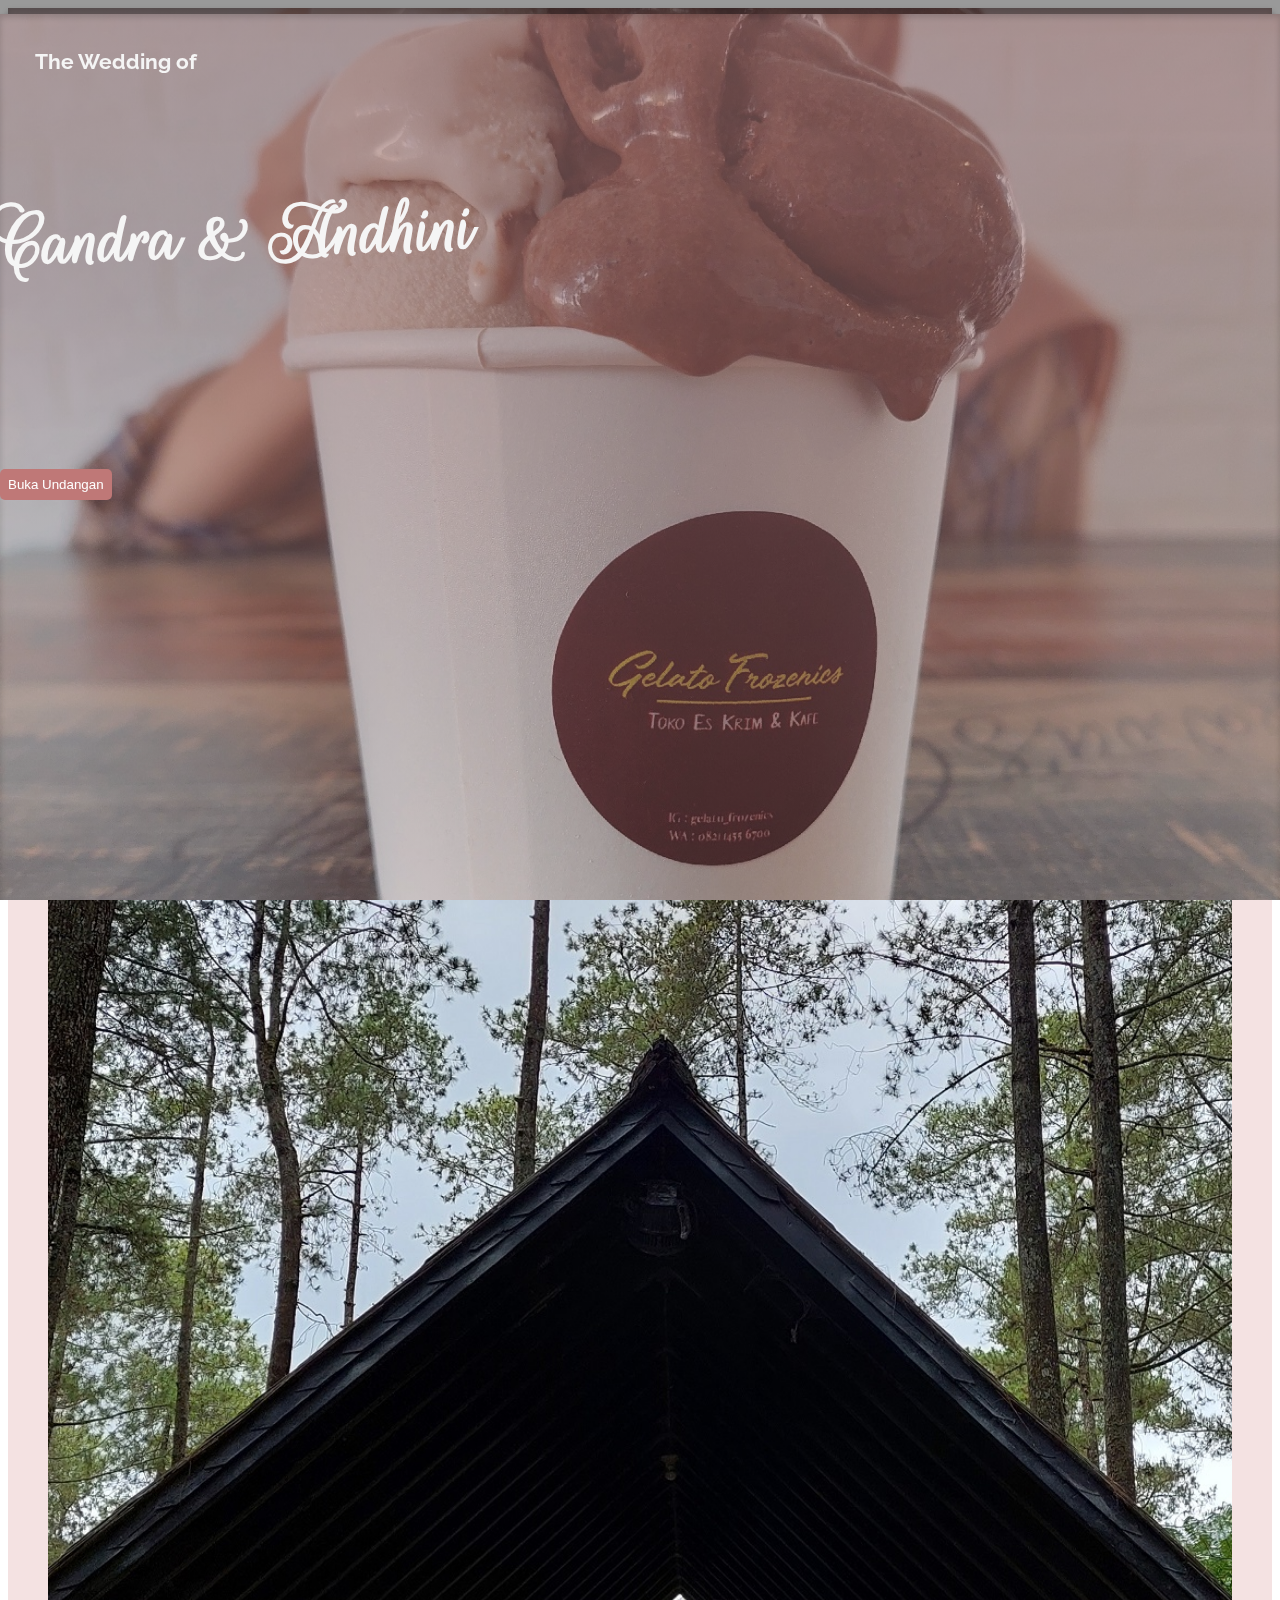
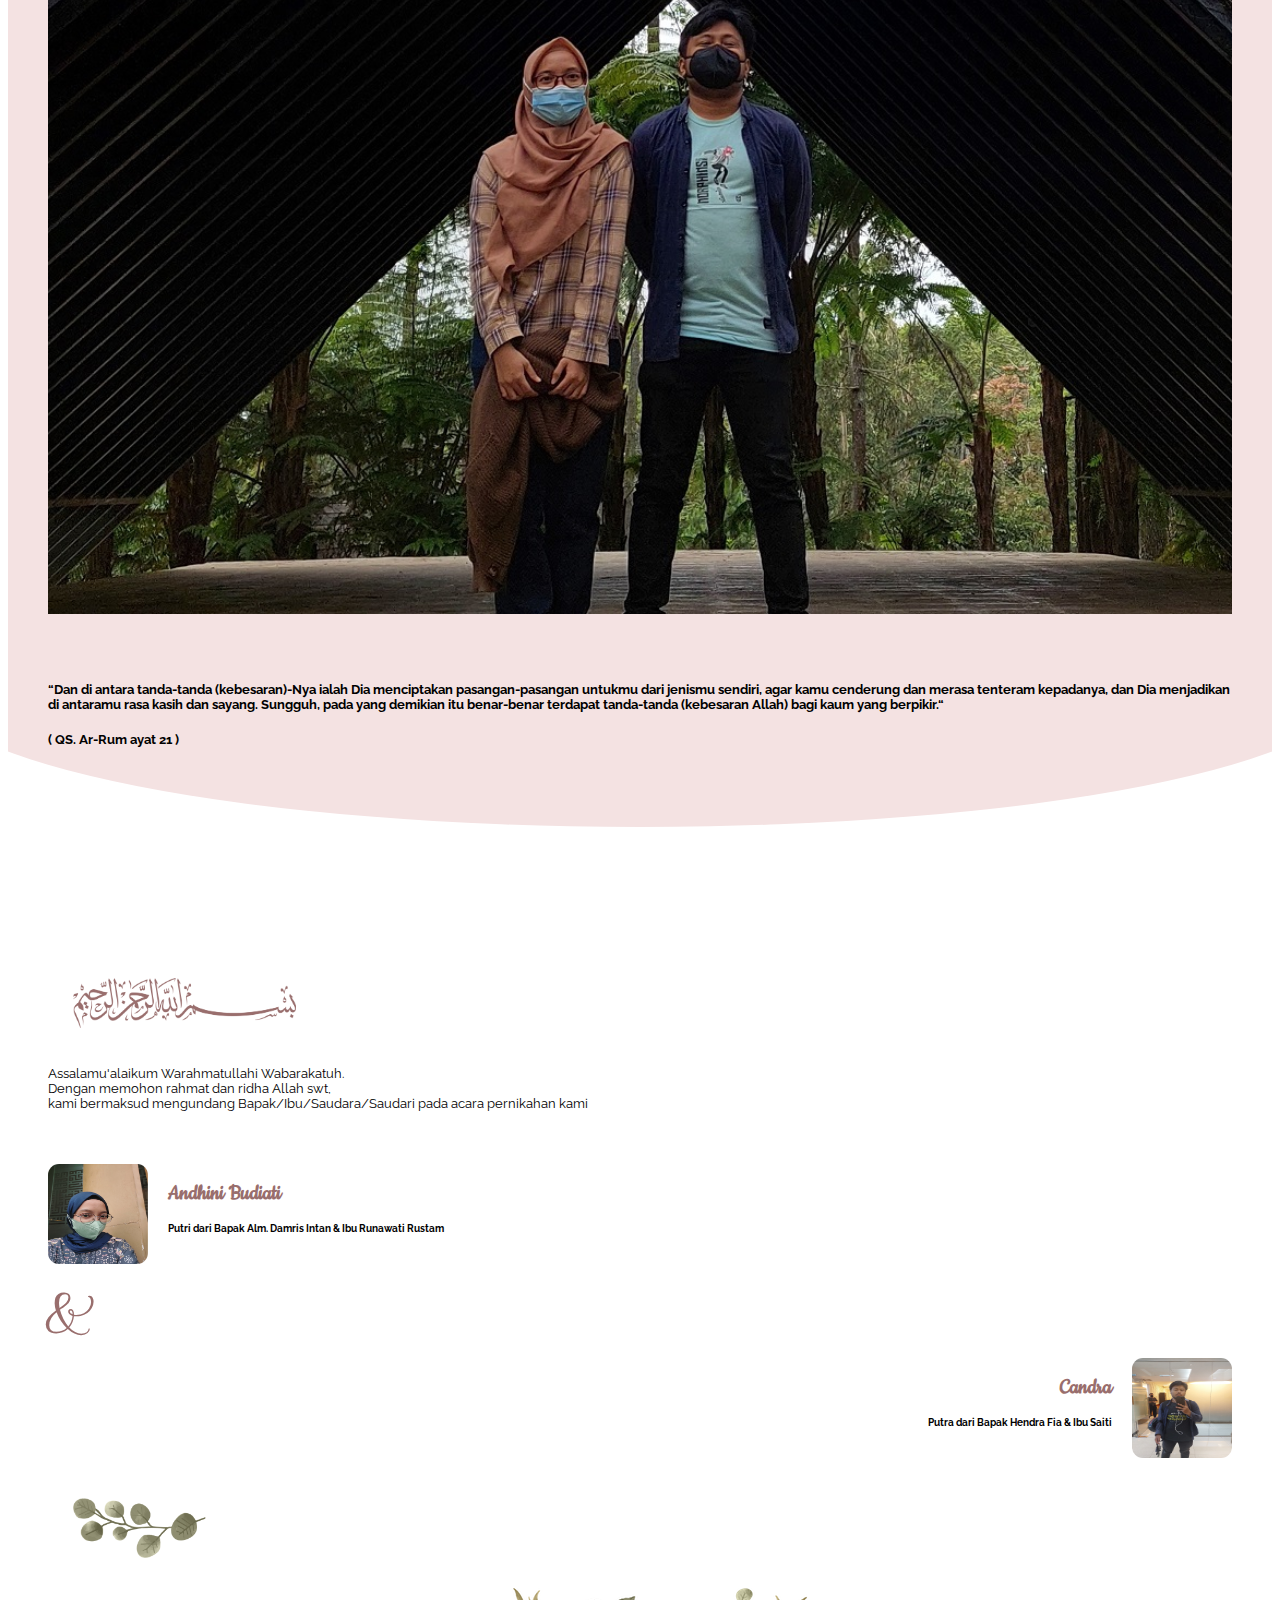
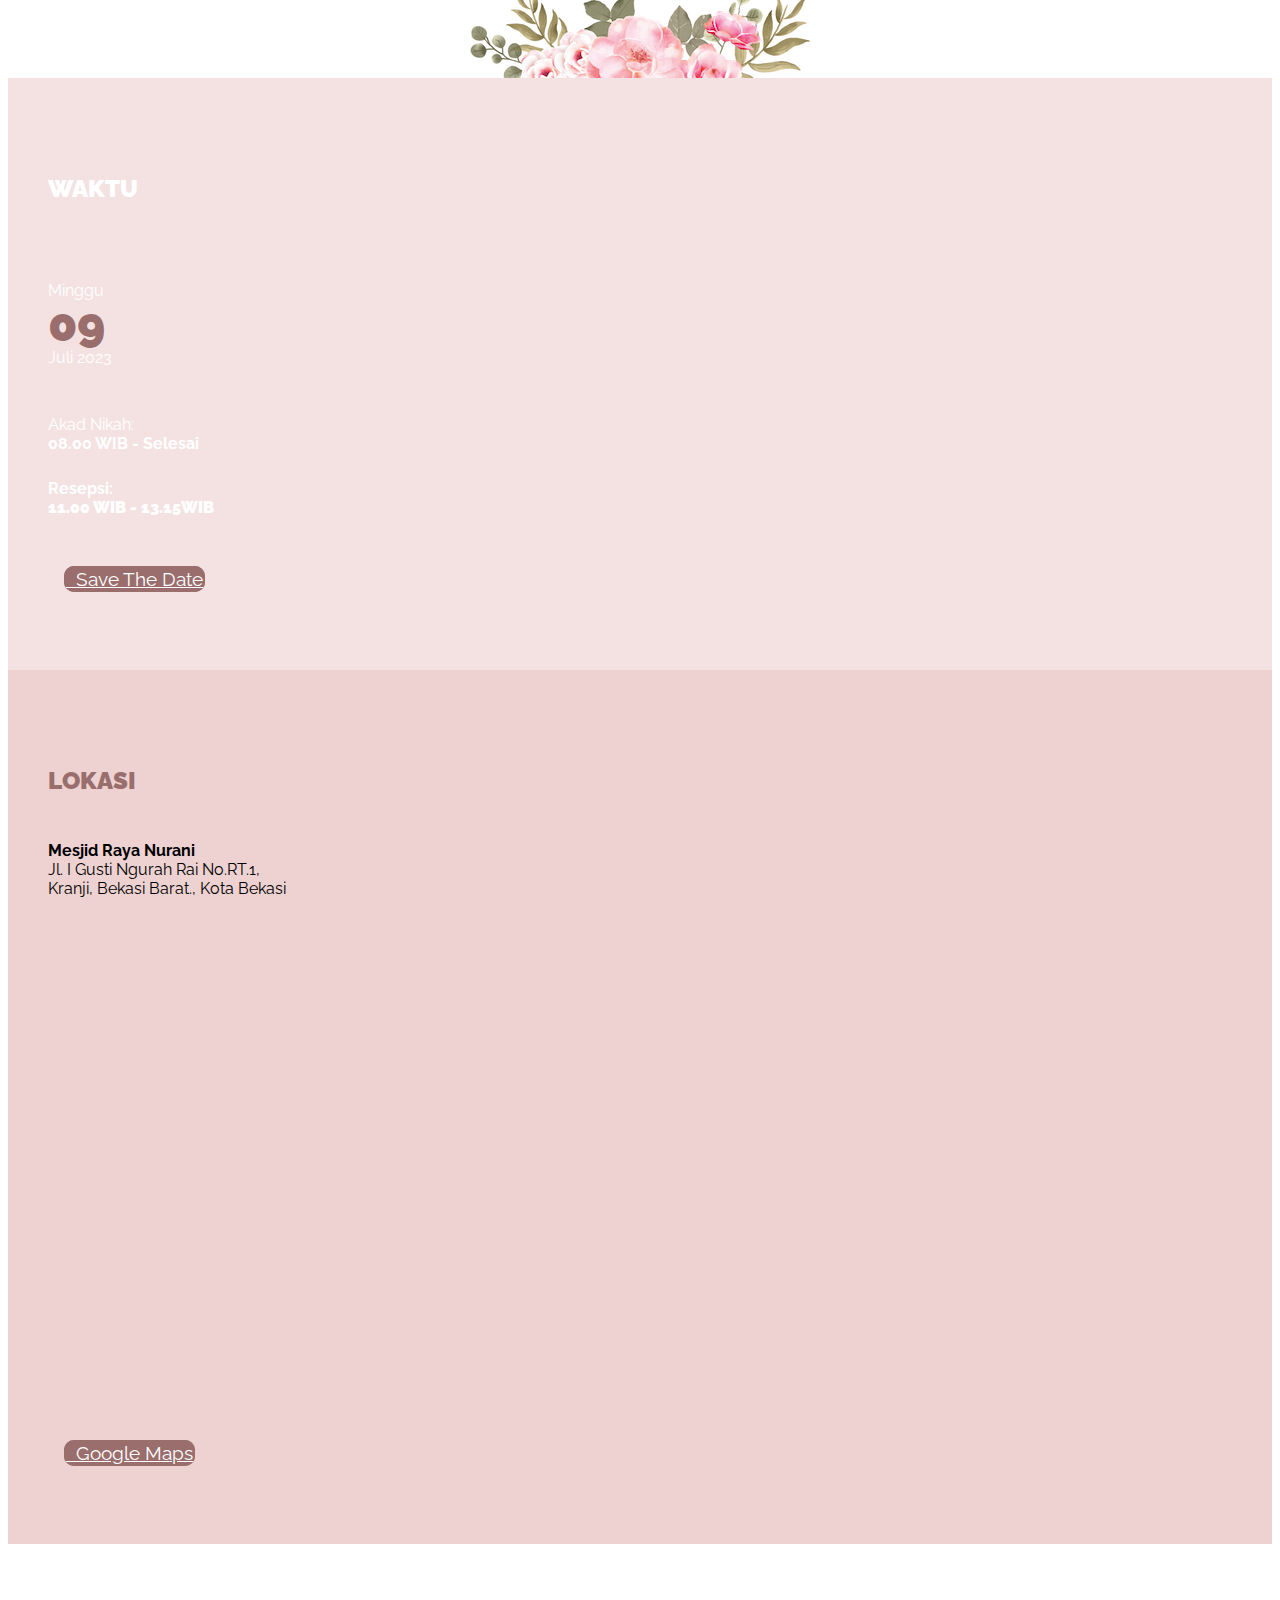
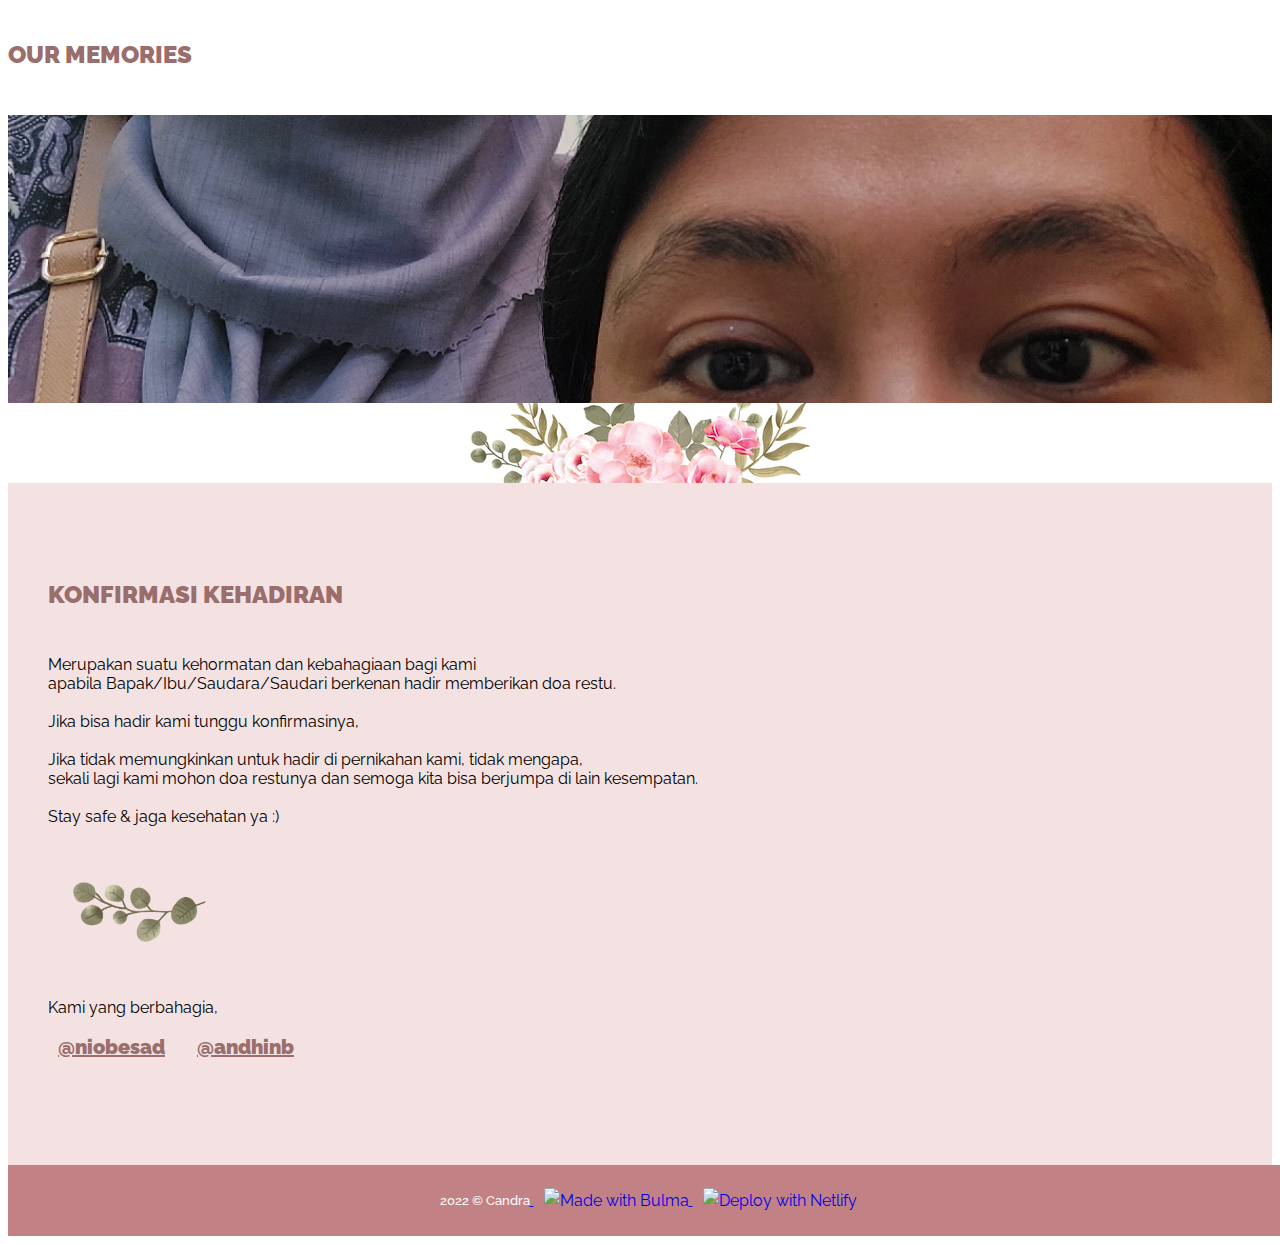
==== commit 67aa9ba0: "Initial commit" ====
--- a/index.html
+++ b/index.html
@@ -12,7 +12,7 @@
     <meta property="og:locale" content="id_ID" />
     <meta property='og:image:width' content='1200' />
     <meta property='og:image:height' content='627' />
-    <meta property="og:url" content="https://undangan.ekspresinews.com">
+    <meta property="og:url" content="https://andhinb.niobesad.com">
     <meta name="twitter:card" content="summary_large_image">
     <!-- Bulma Version 0.8.x-->
     <link rel="stylesheet" href="https://unpkg.com/bulma@0.8.0/css/bulma.min.css" />
@@ -219,33 +219,16 @@
         <div data-aos="fade-up" data-aos-easing="linear">
           <img src="image/divider-leaves.png" class="divider has-text-centered" alt="~~~">
         </div>
-        <p class="bodytext" data-aos="fade-up" data-aos-easing="linear">
-          <h1 class="turut-mengundang">Turut Mengundang</h1>
-        <br />
-        Lorem ipsum dolor sit amet, consectetur adipiscing elit
-        <br/>
-        Lorem ipsum dolor sit amet, consectetur adipiscing elit, sed do eiusmod tempor incididunt ut labore et dolore
-        <br/>
-        Lorem ipsum dolor sit amet,
-        <br/>
-        Lorem ipsum dolor sit amet, consectetur adipiscing elit
-        </p>   
-        </div>
-        <span class="space40px"></span>
-        <div data-aos="fade-up" data-aos-easing="linear">
-          <img src="image/divider-leaves.png" class="divider has-text-centered" alt="~~~">
-        </div>
-        <span class="space40px"></span>
         <span class="space40px"></span>
       </section>
       <!-- End regular-section-->    
       
       <!-- Begin Waktu Section -->
-      <section class="section-waktu" id="Waktu">
+      <section class="section-dark" id="Waktu">
         <div  class="container">
 
           <div class="column is-12 regular-section" data-aos="fade-up" data-aos-easing="linear">
-            <h1 class="title has-text-centered section-title">Waktu</h1>
+            <h1 class="title has-text-centered section-title" style="color: white;">Waktu</h1>
           </div>
           <div class="columns is-multiline" data-aos="fade-up" data-aos-easing="linear">
             <div class="column is-4 has-vertically-aligned-content">
@@ -262,7 +245,7 @@
               <p class="waktu is-larger has-text-centered" style="color: white;">
                 Akad Nikah:
                 <br>
-                <strong style="color: white;">08.00 WIB</strong>
+                <strong style="color: white;">08.00 WIB - Selesai</strong>
               </p>
             
             </div>
@@ -272,7 +255,7 @@
               <h1 class="waktu is-larger has-text-centered" style="color: white;">
                 Resepsi:
                 <br>
-                <strong style="color: white;">09.00 WIB - 13.30WIB</strong>
+                <strong style="color: white;">11.00 WIB - 13.15WIB</strong>
               </h1>
               
               
@@ -283,7 +266,8 @@
         <div class="space40px"></div>
         <div class="main-content has-text-centered" data-aos="fade-up" data-aos-easing="linear">
             <a href="https://calendar.google.com/calendar/event?action=TEMPLATE&tmeid=MTVwc3MyODMyOHZtbWx0OW1kM2NmdGhic2ogNTdmM2U2Y2Q0YWU1MTgxNzBkZDYwMGFhODlmNjllOTE5NzI1OWQxYWMyNzkzZmI5NTdkOWYzMDcwYzJhYmIzOUBn&tmsrc=57f3e6cd4ae518170dd600aa89f69e9197259d1ac2793fb957d9f3070c2abb39%40group.calendar.google.com" class="button btn-cta" target="_blank" data-aos="zoom-in">
-              Save The Date
+              <i class="far fa-calendar-plus"></i>
+              &nbsp;&nbsp;Save The Date
             </a>
         </div>
 
@@ -412,60 +396,6 @@
           </a>
         </p>
       </div>
-      <div class="column is-10 has-text-centered" data-aos="fade-up" data-aos-easing="linear">
-        <h1 class="has-text-centered section-title" data-aos="fade-up" data-aos-easing="linear">Ucapkan Sesuatu</h1>
-        <form>
-          <div class="field">
-            <div class="control">
-              <input class="input" type="text" placeholder="Masukan nama anda">
-            </div>
-          </div>
-          <div class="field">
-            <div class="control">
-              <input class="input" type="email" placeholder="Masukan email anda">
-            </div>
-          </div>
-          <div class="field">
-            <div class="control">
-              <div class="select">
-                <select>
-                  <option>Pilih Kehadiran</option>
-                  <option>Ya, Aku akan hadir</option>
-                  <option>Tidak, Aku tidak bisa hadir</option>
-                </select>
-              </div>
-            </div>
-          </div>
-          <div class="field">
-            <div class="control">
-              <textarea class="textarea" placeholder="Tuliskan pesan anda"></textarea>
-            </div>
-          </div>
-          <div class="field">
-            <div class="control">
-              <button style="padding: 8px; background-color: #bf7877; border: 0ch; border-radius: 5px; color: white;">Submit</button>
-            </div>
-          </div>
-        </form>
-      </div>
-    </div>
-    <section class="messages">
-      <div class="container">
-        <!-- Loop through the messages and display them -->
-        <div class="messages-list">
-          <div class="message">
-            <p class="message-name">John Doe</p>
-            <p class="message-attendance">Attending</p>
-            <p class="message-content">Congratulations on your wedding!</p>
-          </div>
-          <div class="message">
-            <p class="message-name">Jane Smith</p>
-            <p class="message-attendance">Not Attending</p>
-            <p class="message-content">Wishing you a lifetime of happiness!</p>
-          </div>
-          <!-- Add more message divs as needed -->
-        </div>
-      </div>
     </section>
   </div>
 </section>
--- a/css/menikah.css
+++ b/css/menikah.css
@@ -47,6 +47,7 @@
   min-height: 100%;
   background-position: center;
   color: white;
+  
   box-shadow: inset 0 3px 6px rgba(0, 0, 0, 0.16), 0 3px 6px rgba(0, 0, 0, 0.23);
   font-family: 'Raleway', sans-serif;
 }
@@ -55,7 +56,7 @@
   font-family: 'Rouge Script', sans-serif;
   font-weight: 700;
   transform: rotate(-2deg);
-  font-size: 2rem;
+  font-size: 5rem;
   padding-bottom: 5px;
   color: whitesmoke;
 }
@@ -63,13 +64,13 @@
 .hero .subtitle {
   padding: 35px;
   color: whitesmoke;
-  padding-top: 75%;
-  font-size: 1rem;
+  font-size: 1.3rem;
 }
 
 .hero .tempatwaktu {
   padding-top: 35px;
-  font-size: 1rem;
+  font-size: 1.3rem;
+  
 }
 
 .hero .hero-foot {
@@ -92,7 +93,7 @@
 .hero .hero-foot .hero-foot--wrapper .hero-menu-desktop {
   line-height: 38px;
   font-weight: 600;
-  text-transform: 0;
+  text-transform: ;
   letter-spacing: 1px;
   font-size: 1rem;
 }
@@ -104,16 +105,16 @@
 }
 
 .hero .hero-foot .hero-foot--wrapper .hero-menu-desktop ul li.is-active a {
-  border-bottom: 2px solid #996e6d;
+  border-bottom: 2px solid #996E6D;
 }
 
 .hero .hero-foot .hero-foot--wrapper .hero-menu-desktop ul li a {
-  color: #996e6d;
+  color: #996E6D;
 }
 
 .hero .hero-foot .hero-foot--wrapper .hero-menu-desktop ul li a:hover {
-  color: #996e6d;
-  transition: all 0.2s ease-in-out;
+  color: #996E6D;
+  transition: all .2s ease-in-out;
   border-bottom: 2px solid #c28285;
 }
 
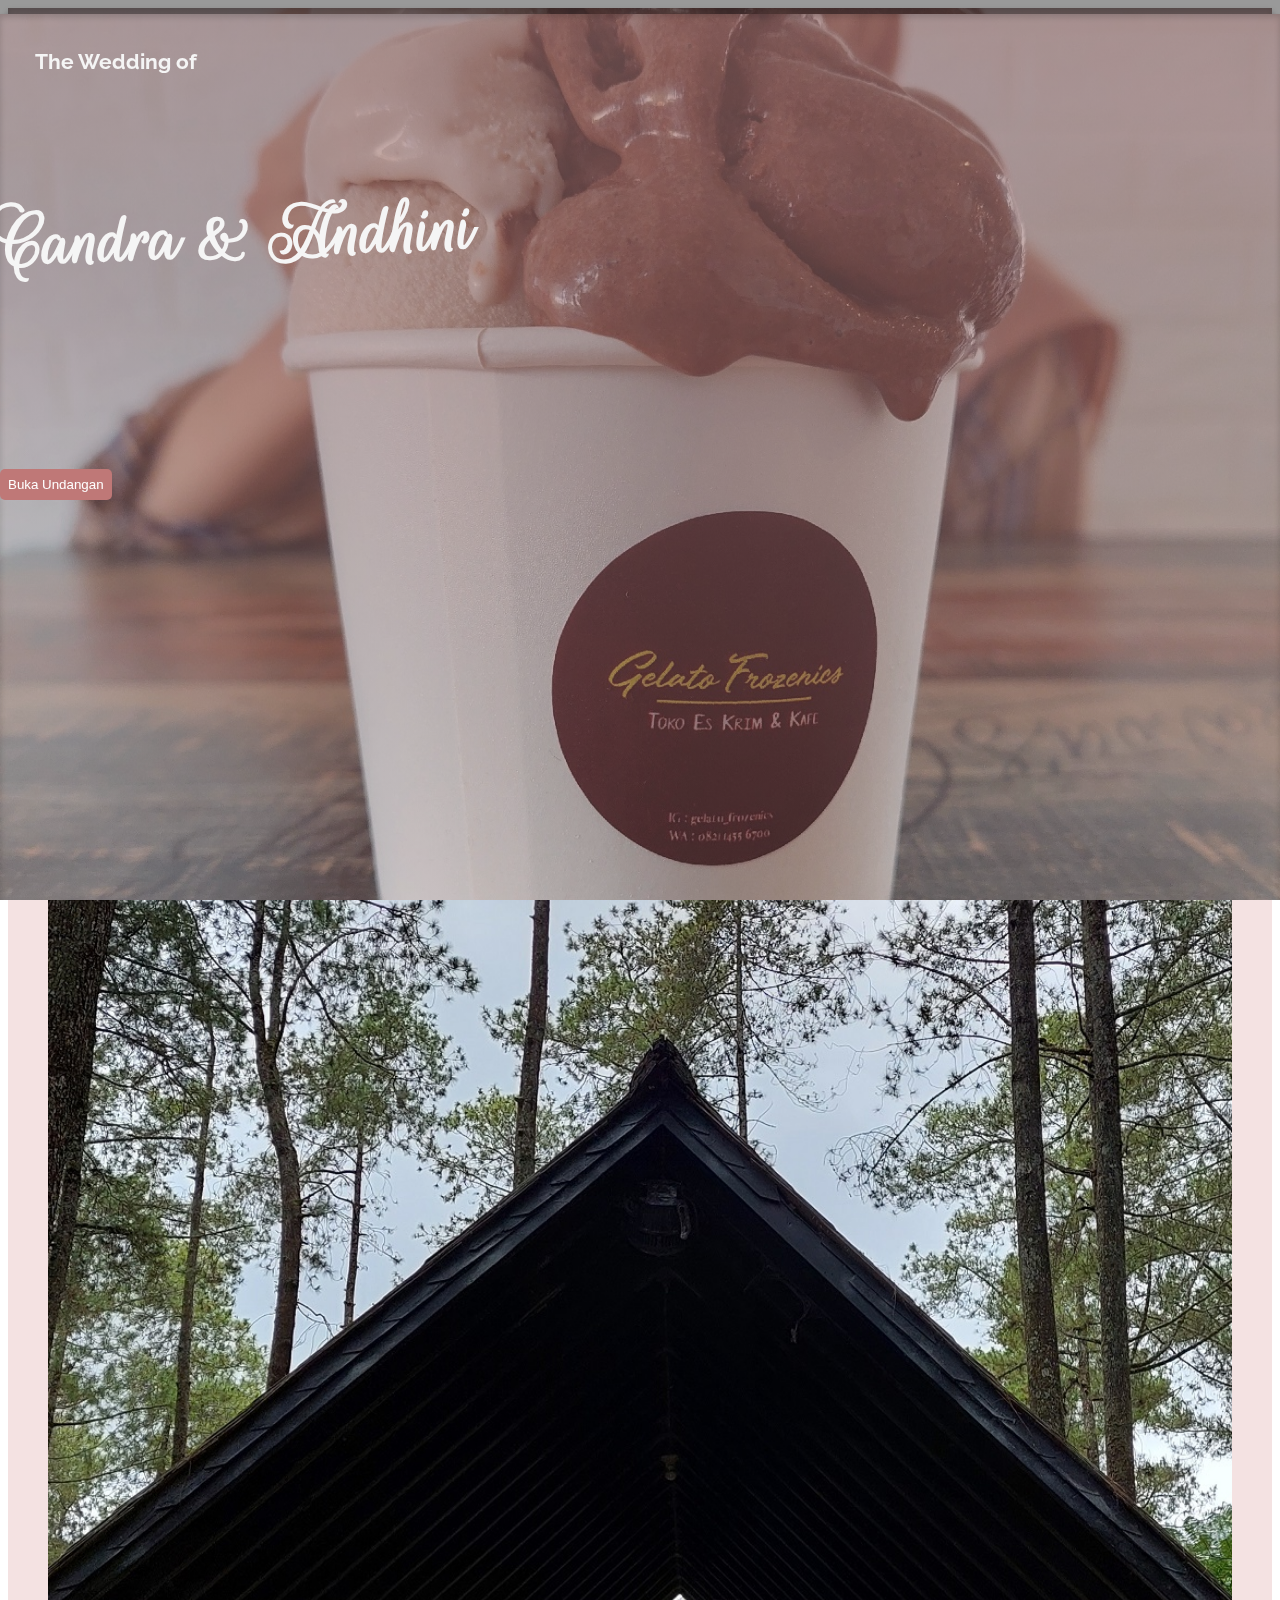
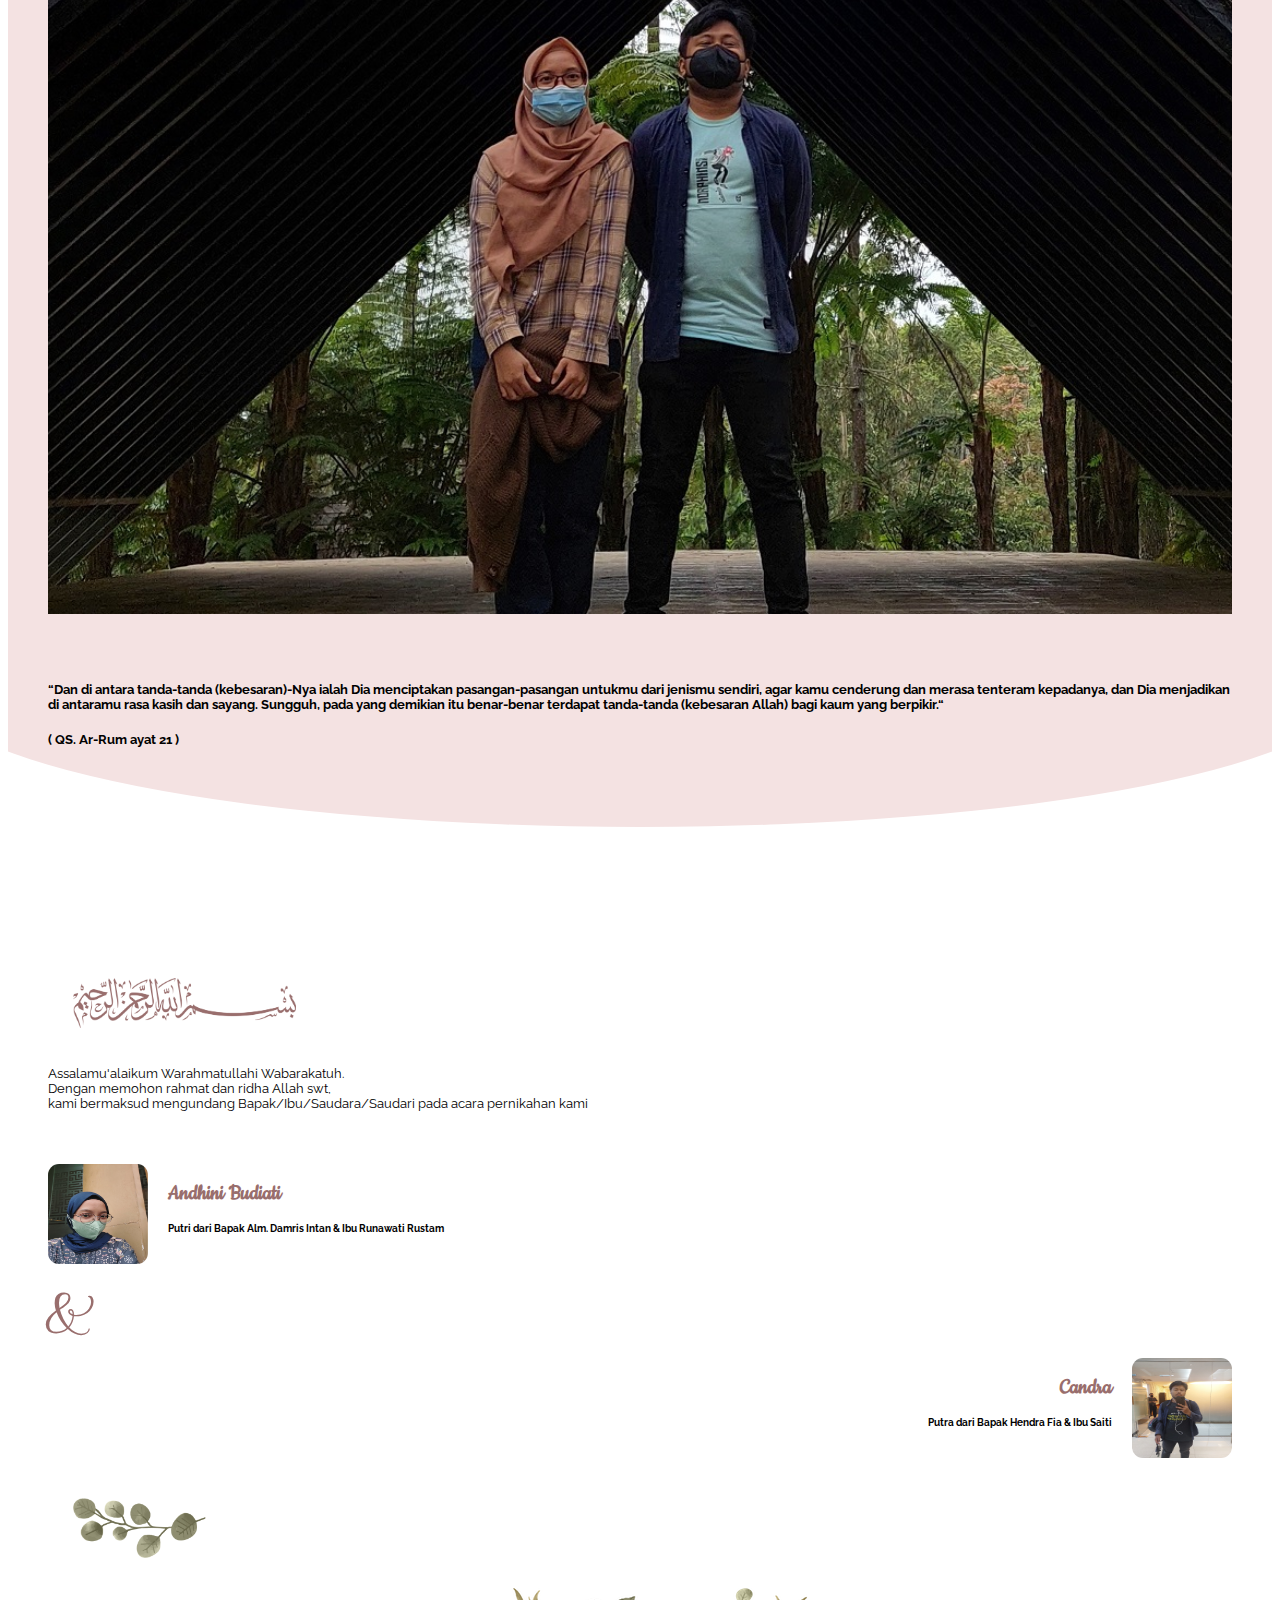
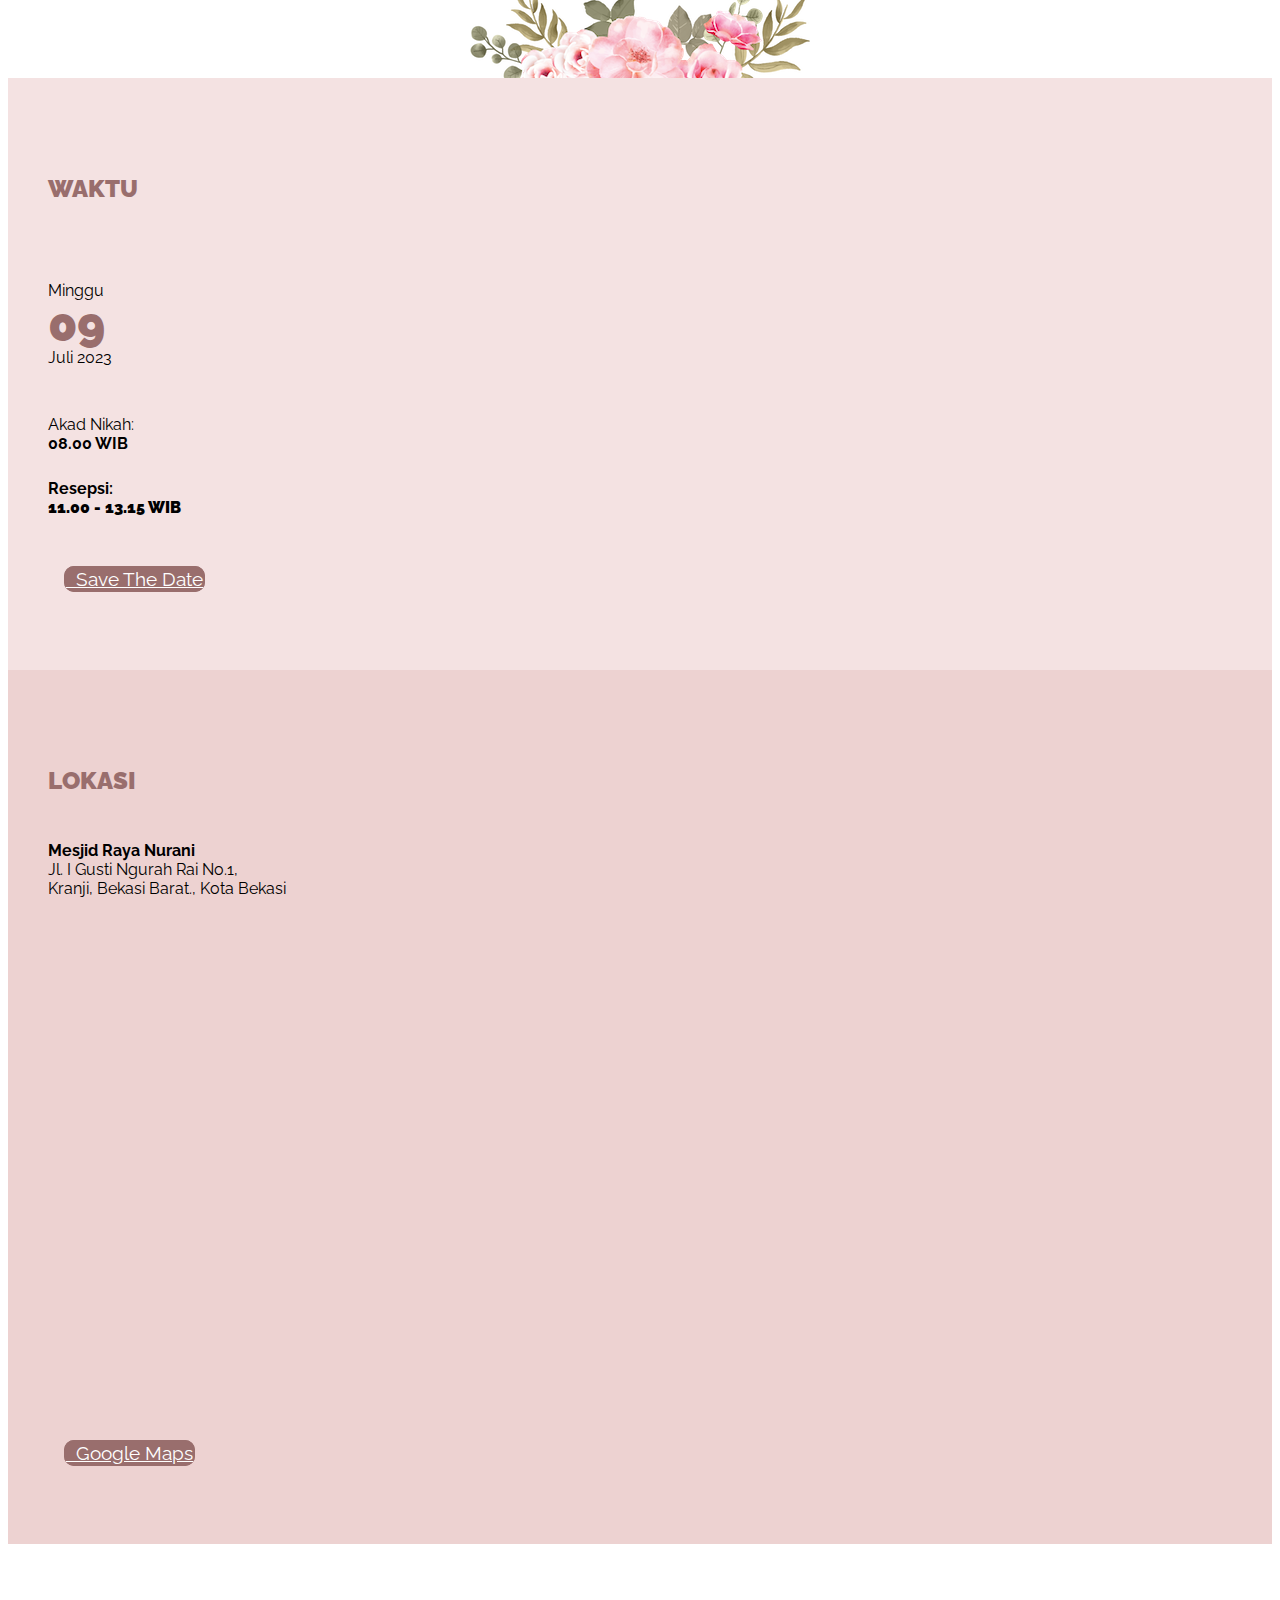
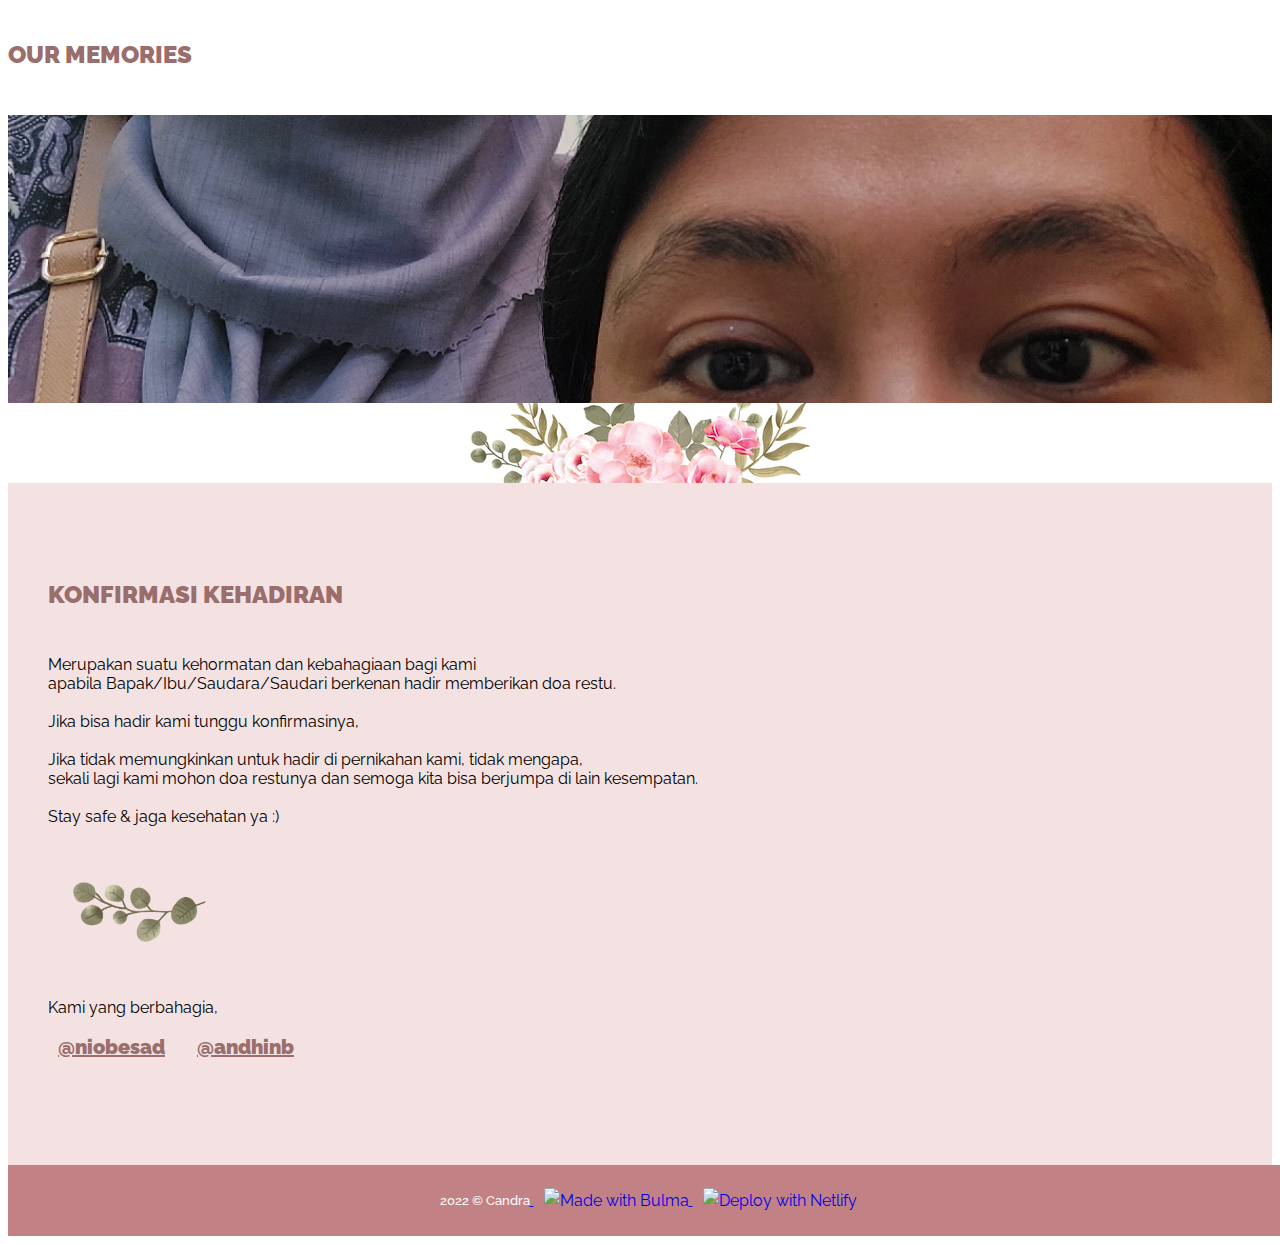
==== commit 7d940873: "Update index.html" ====
--- a/index.html
+++ b/index.html
@@ -225,42 +225,35 @@
       
       <!-- Begin Waktu Section -->
       <section class="section-dark" id="Waktu">
-        <div  class="container">
+        <div class="container">
 
           <div class="column is-12 regular-section" data-aos="fade-up" data-aos-easing="linear">
-            <h1 class="title has-text-centered section-title" style="color: white;">Waktu</h1>
+            <h1 class="title has-text-centered section-title">Waktu</h1>
           </div>
           <div class="columns is-multiline" data-aos="fade-up" data-aos-easing="linear">
-            <div class="column is-4 has-vertically-aligned-content">
+            <div
+              class="column is-4 has-vertically-aligned-content">
             
               <p class="is-larger has-text-centered">
-                  <div class="waktu tanggal-hari has-text-centered" style="color: white;">Minggu</div> 
+                  <div class="waktu tanggal-hari has-text-centered">Minggu</div> 
                   <div class="waktu tanggal-angka has-text-centered">09</div>
-                  <div class="waktu tanggal-bulan has-text-centered" style="color: white;">Juli 2023</div>
+                  <div class="waktu tanggal-bulan has-text-centered">Juli 2023</div>
               </p>
-            
             </div>
             <div class="column is-4 has-vertically-aligned-content">
-            
-              <p class="waktu is-larger has-text-centered" style="color: white;">
+              <p class="waktu is-larger has-text-centered">
                 Akad Nikah:
                 <br>
-                <strong style="color: white;">08.00 WIB - Selesai</strong>
+                <strong>08.00 WIB</strong>
               </p>
-            
-            </div>
-
+            </div>
             <div class="column is-4 has-vertically-aligned-content">
-              
-              <h1 class="waktu is-larger has-text-centered" style="color: white;">
+              <h1 class="waktu is-larger has-text-centered">
                 Resepsi:
                 <br>
-                <strong style="color: white;">11.00 WIB - 13.15WIB</strong>
+                <strong>11.00  - 13.15 WIB</strong>
               </h1>
-              
-              
-            </div>
-
+            </div>
           </div>
         </div>
         <div class="space40px"></div>
@@ -277,13 +270,13 @@
 
       <!-- Begin Lokasi Section -->
       <section class="section-darker" id="lokasi" >
-        <div  class="container">
+        <div class="container">
           <div class="column is-12 regular-section" data-aos="fade-up" data-aos-easing="linear">
             <h1 class="title has-text-centered section-title">Lokasi</h1>
             <p class="tempat is-larger has-text-centered">
               <strong>Mesjid Raya Nurani</strong>
               <br>
-              Jl. I Gusti Ngurah Rai No.RT.1,
+              Jl. I Gusti Ngurah Rai No.1,
               <br>
               Kranji, Bekasi Barat., Kota Bekasi
               <br>
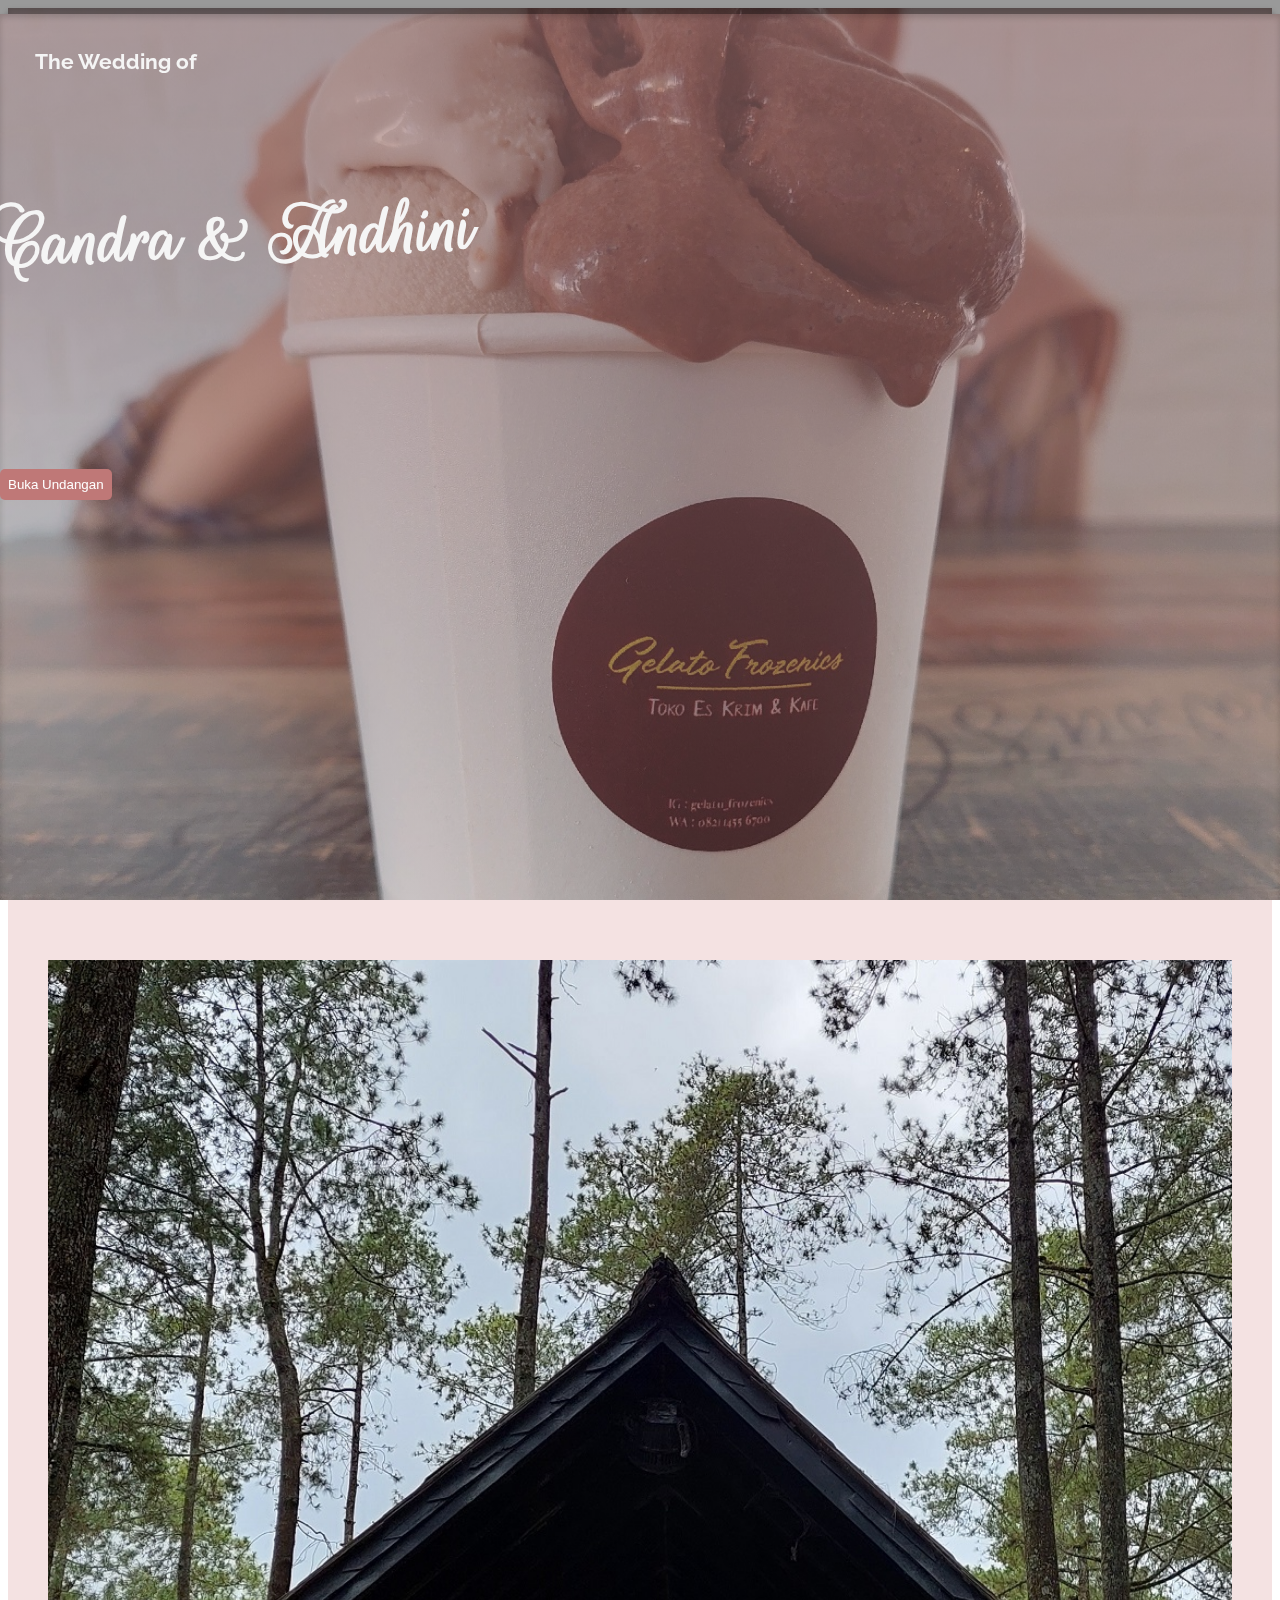
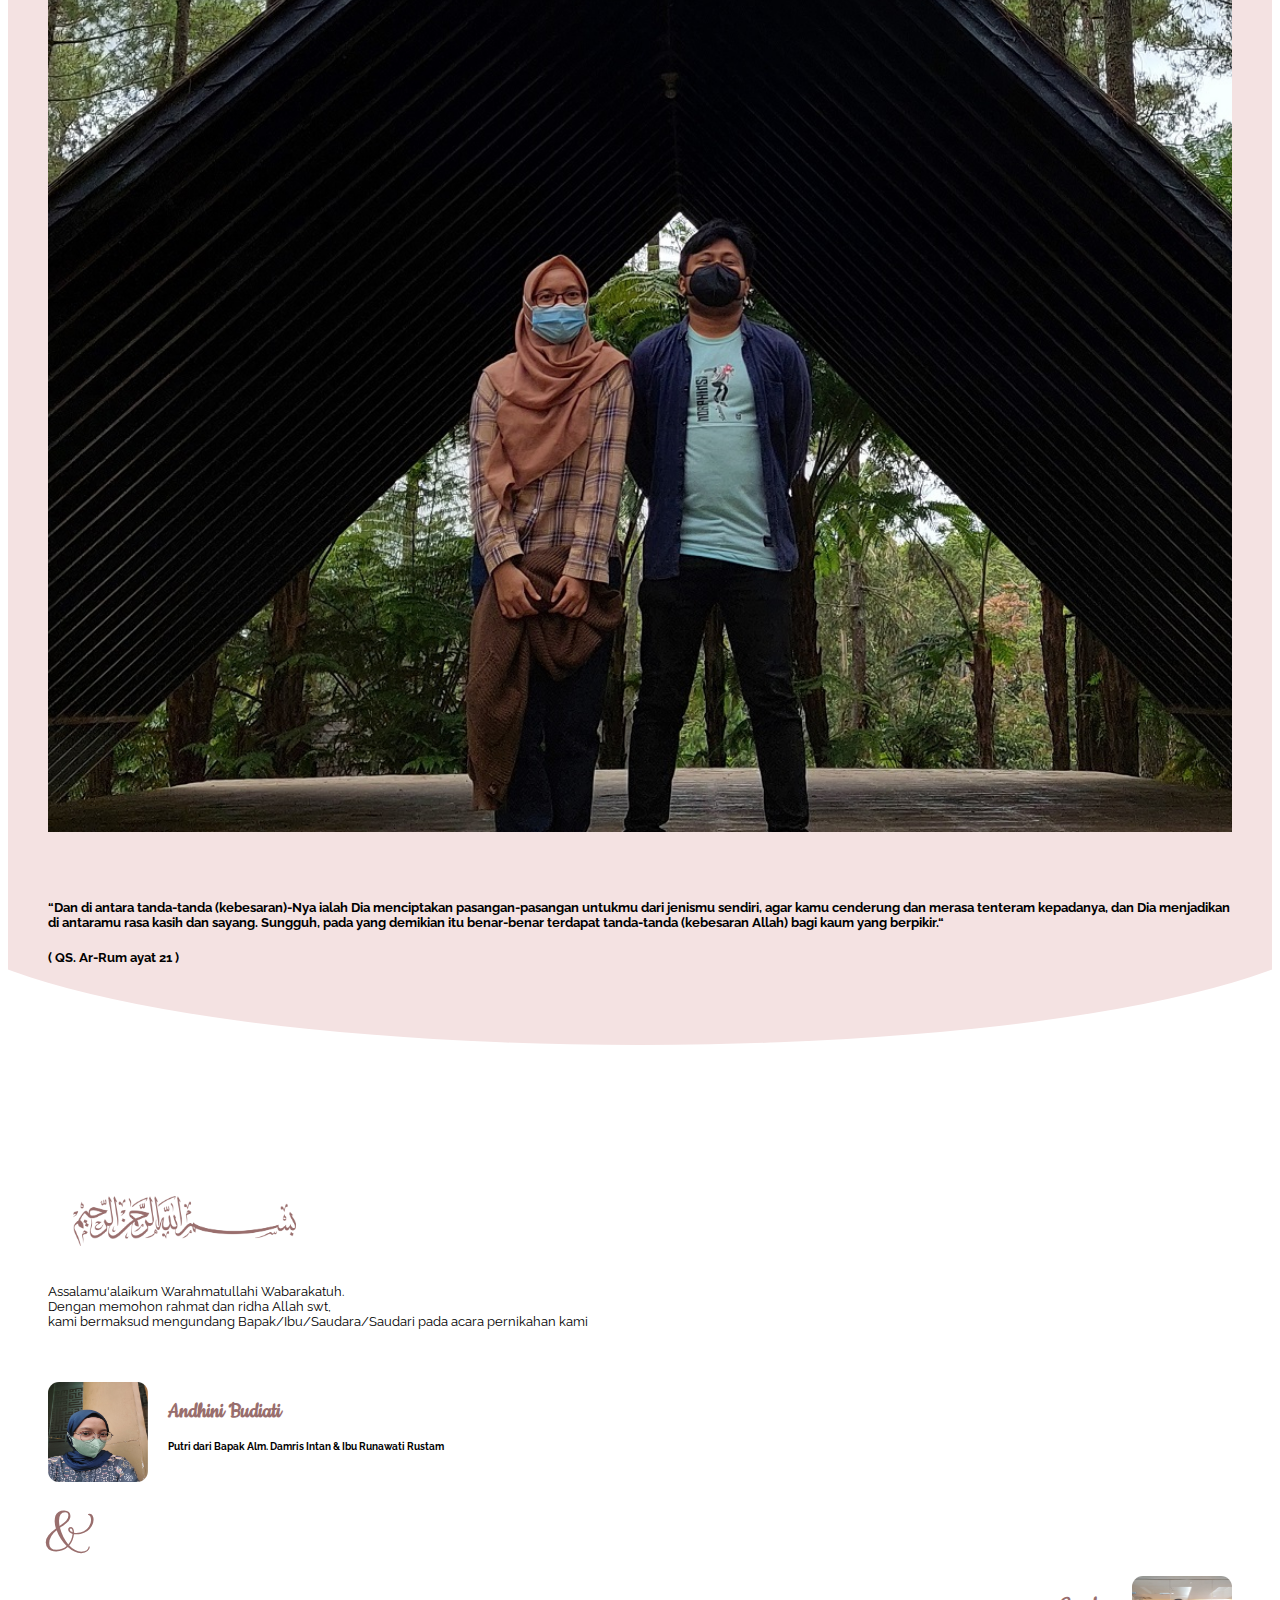
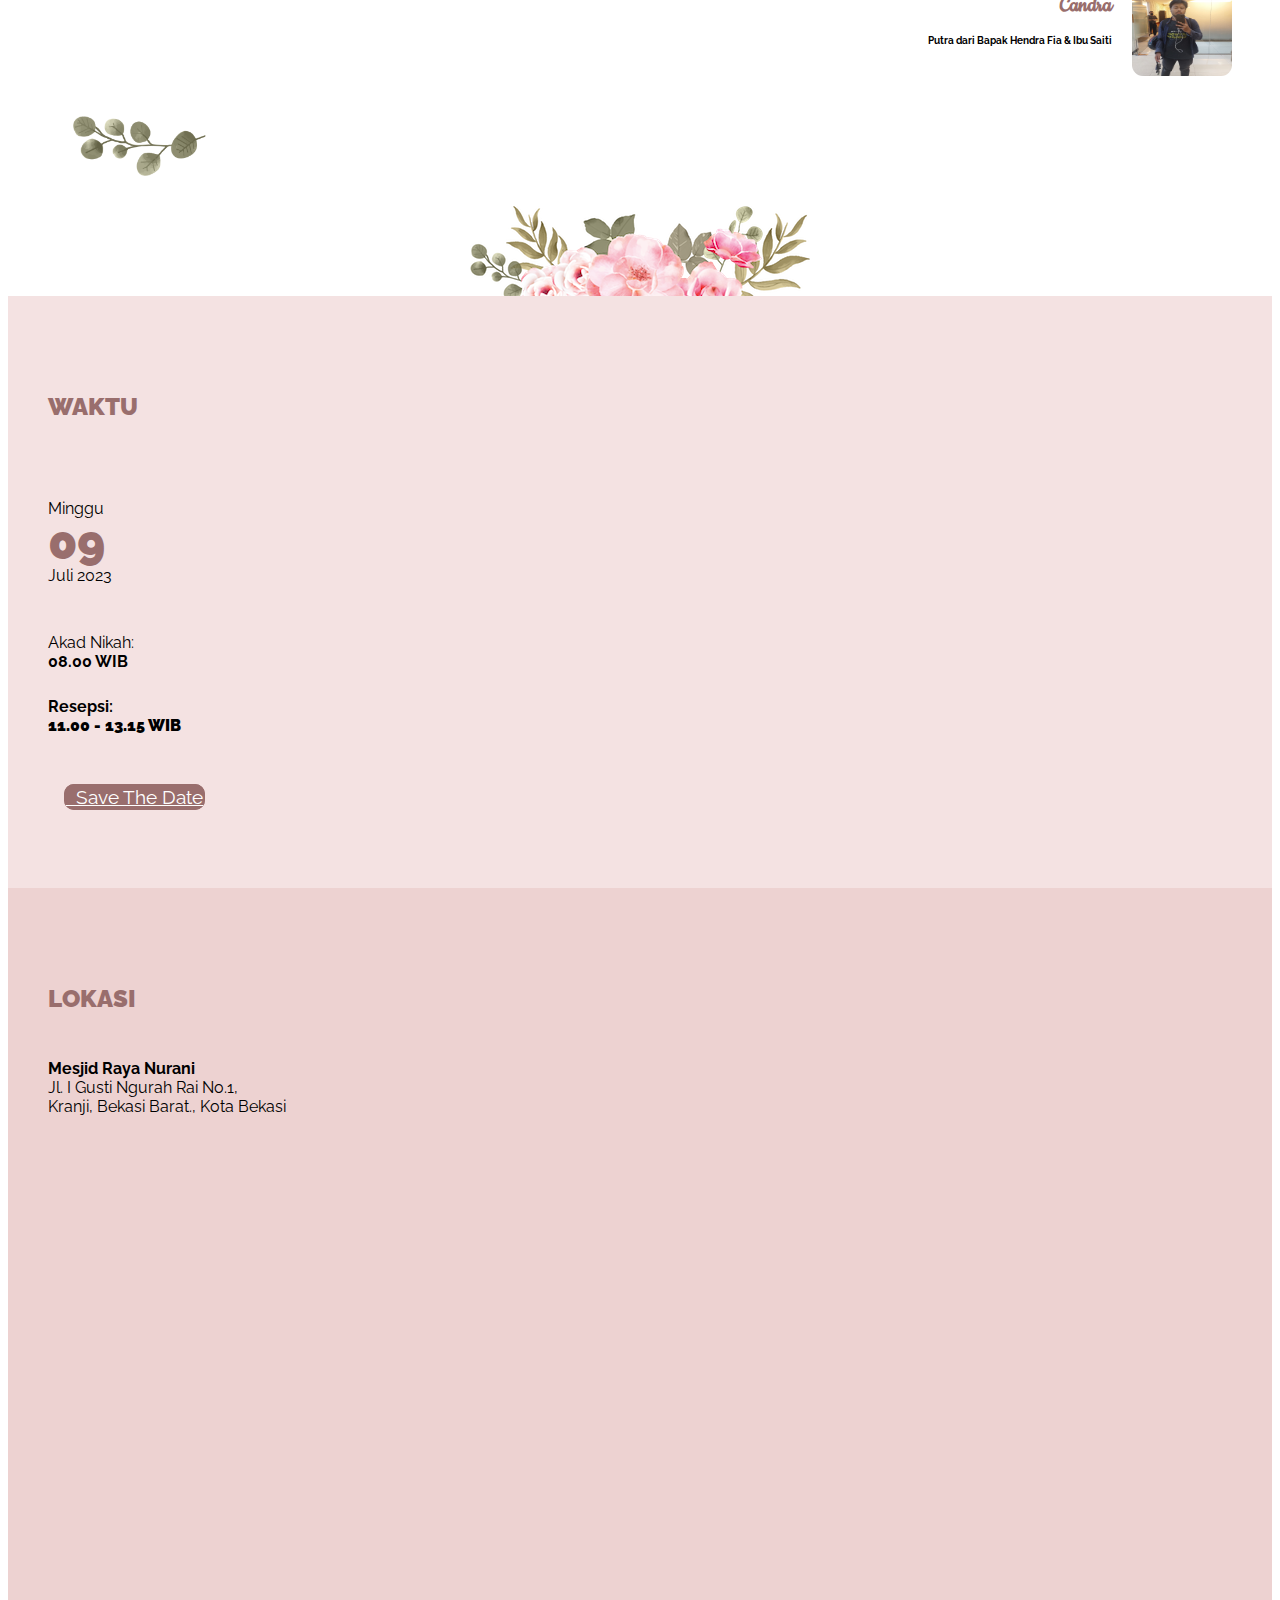
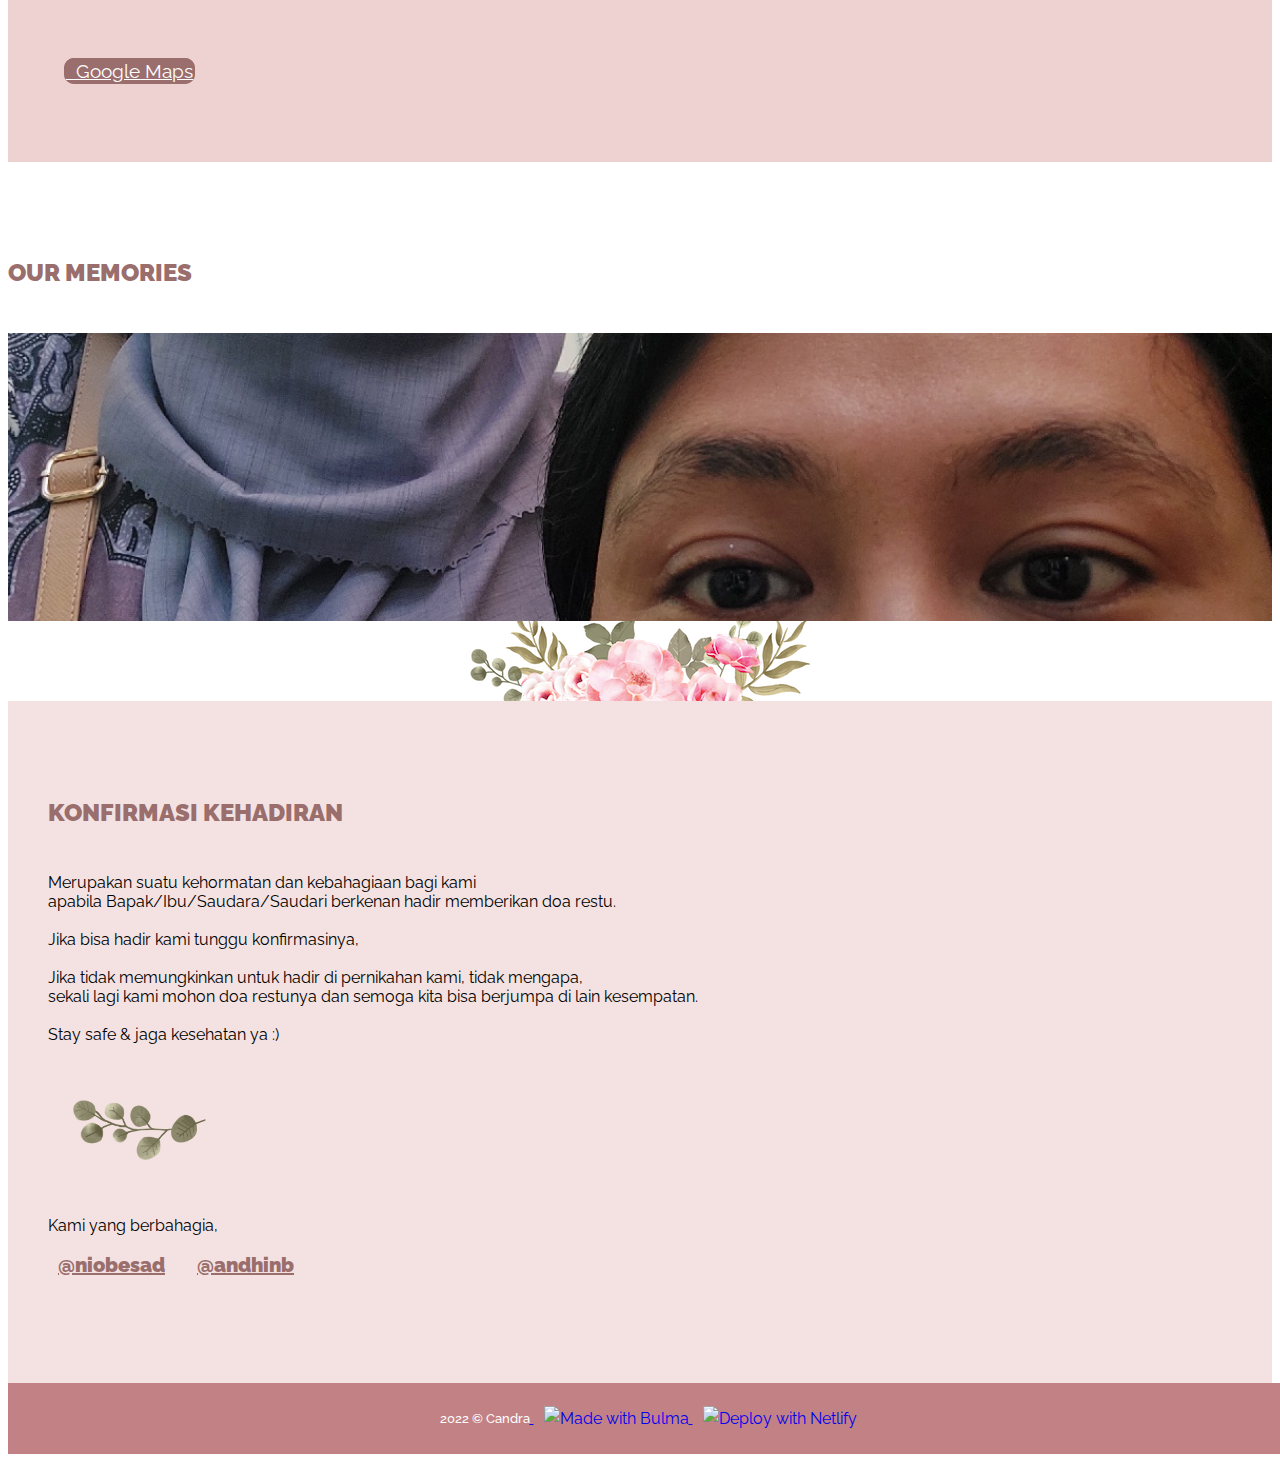
==== commit 82347ec1: "Update README.md" ====
--- a/index.html
+++ b/index.html
@@ -96,7 +96,7 @@
         <div class="hero-body">
           <div class="container has-text-centered">
             <h1 class="subtitle">Undangan Pernikahan</h1>
-            <h2 class="title">Candra & Andhini</h2>
+            <h2 class="title"></br>Candra & Andhini</br></br></h2>
           </div>
           <!-- Start Countdown -->       
           <div>
--- a/css/menikah.css
+++ b/css/menikah.css
@@ -16,7 +16,7 @@
 }
 
 .header-wrapper {
-  /* padding-bottom: 30px; */
+  padding-bottom: 30px;
 }
 
 .navbar-item {
@@ -33,7 +33,7 @@
 }
 
 .a.navbar-item {
-  font-color: #996e6d;
+  color: #996e6d;
 }
 
 .hero {
@@ -41,13 +41,10 @@
   background: linear-gradient(rgba(153, 110, 109, 0.65), rgba(153, 110, 109, 0.3)),
     rgba(0, 0, 0, 0.55) url('../image/galeri/10.jpg') no-repeat;
   /* background-attachment: fixed; */
-  background-size: cover;
-  position: relative;
-  height: 100%;
-  min-height: 100%;
-  background-position: center;
-  color: white;
-  
+  background-attachment: fixed;
+  background-size: cover;
+  background-position: center;
+  color: white;
   box-shadow: inset 0 3px 6px rgba(0, 0, 0, 0.16), 0 3px 6px rgba(0, 0, 0, 0.23);
   font-family: 'Raleway', sans-serif;
 }
@@ -93,7 +90,7 @@
 .hero .hero-foot .hero-foot--wrapper .hero-menu-desktop {
   line-height: 38px;
   font-weight: 600;
-  text-transform: ;
+  text-transform: 0;
   letter-spacing: 1px;
   font-size: 1rem;
 }
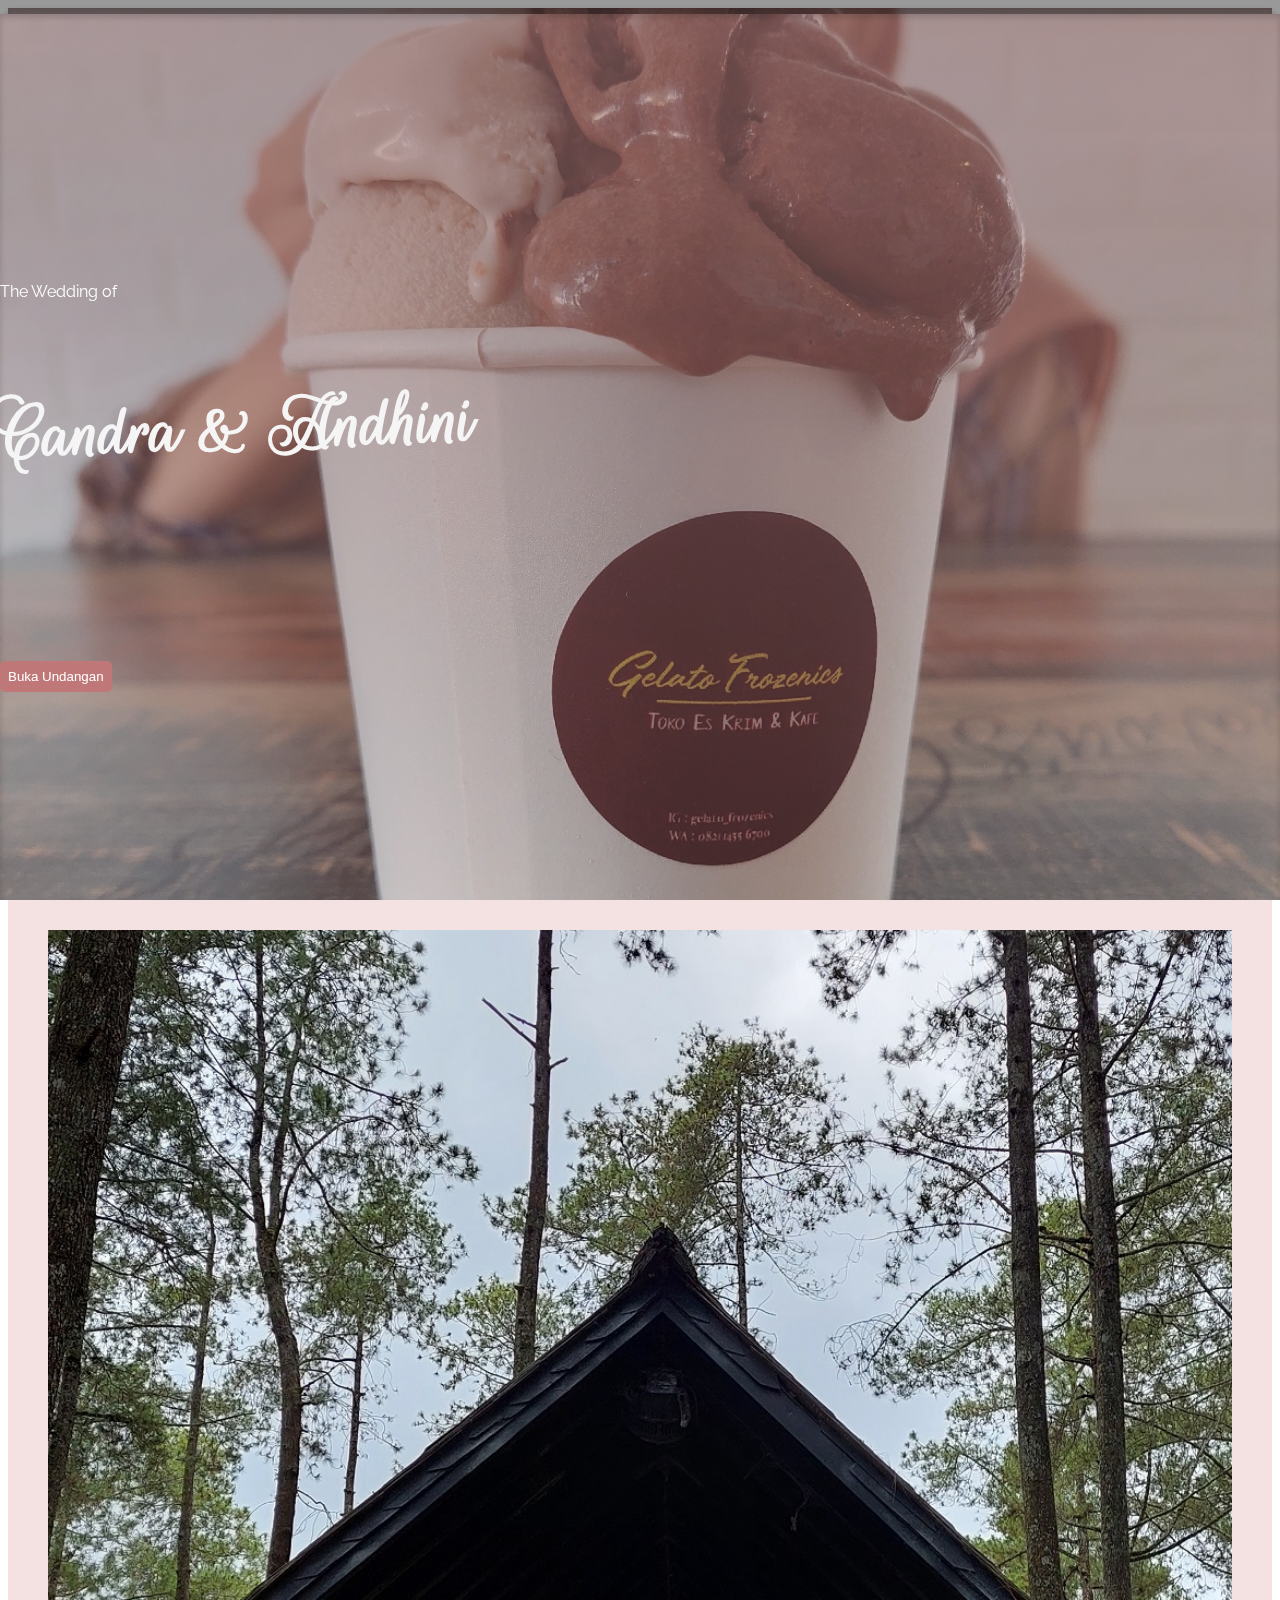
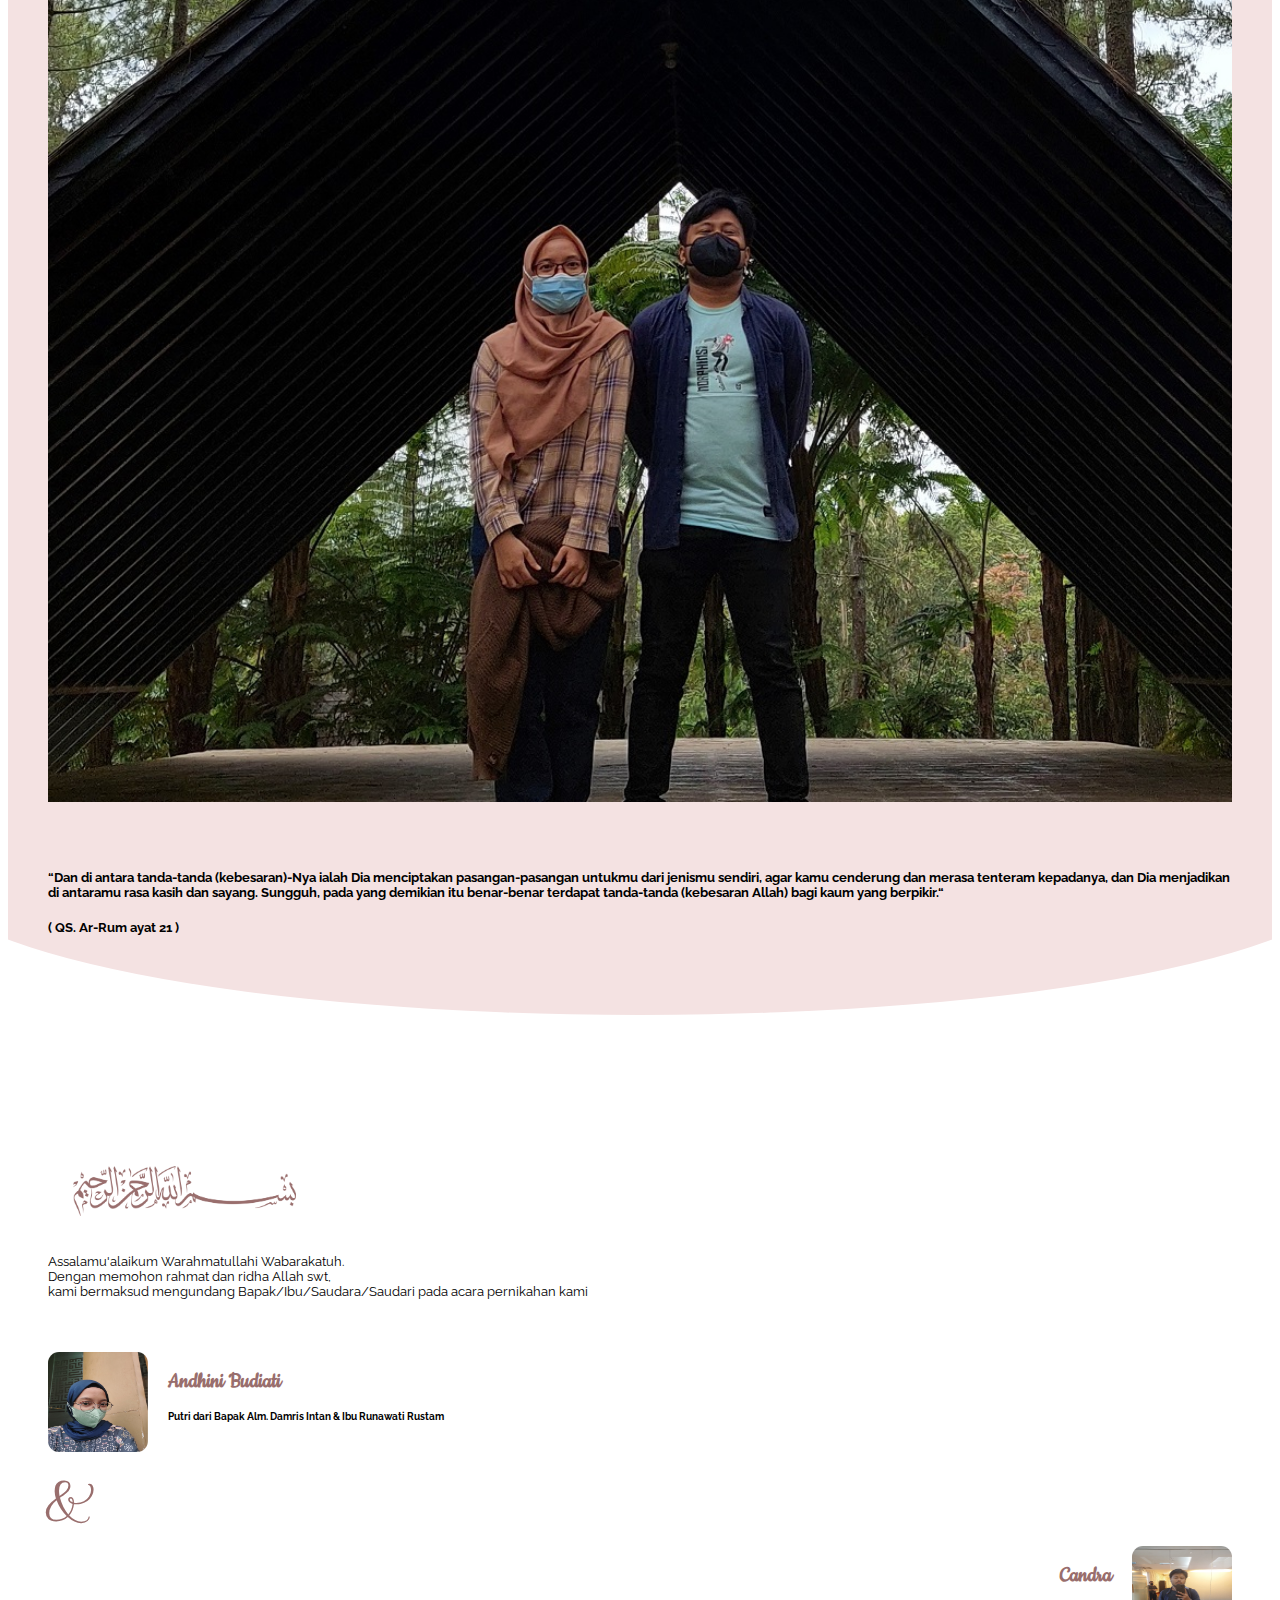
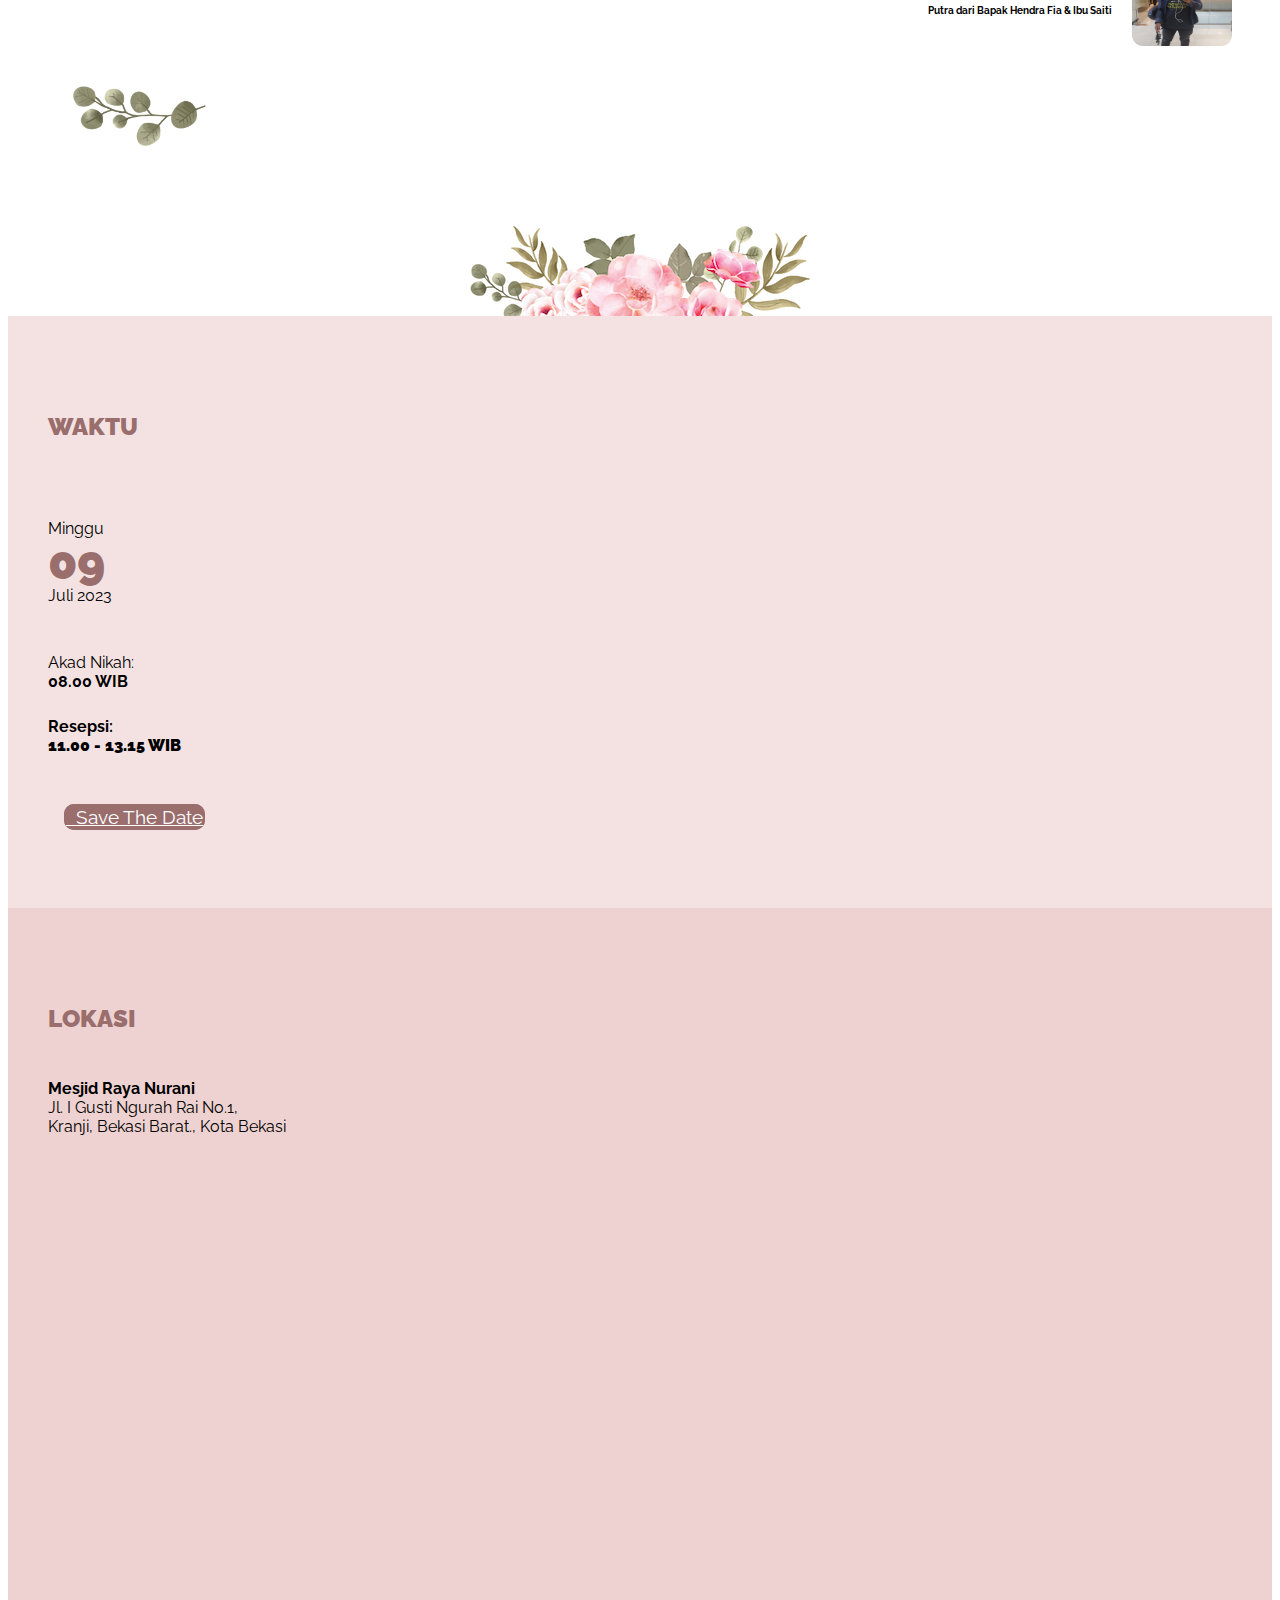
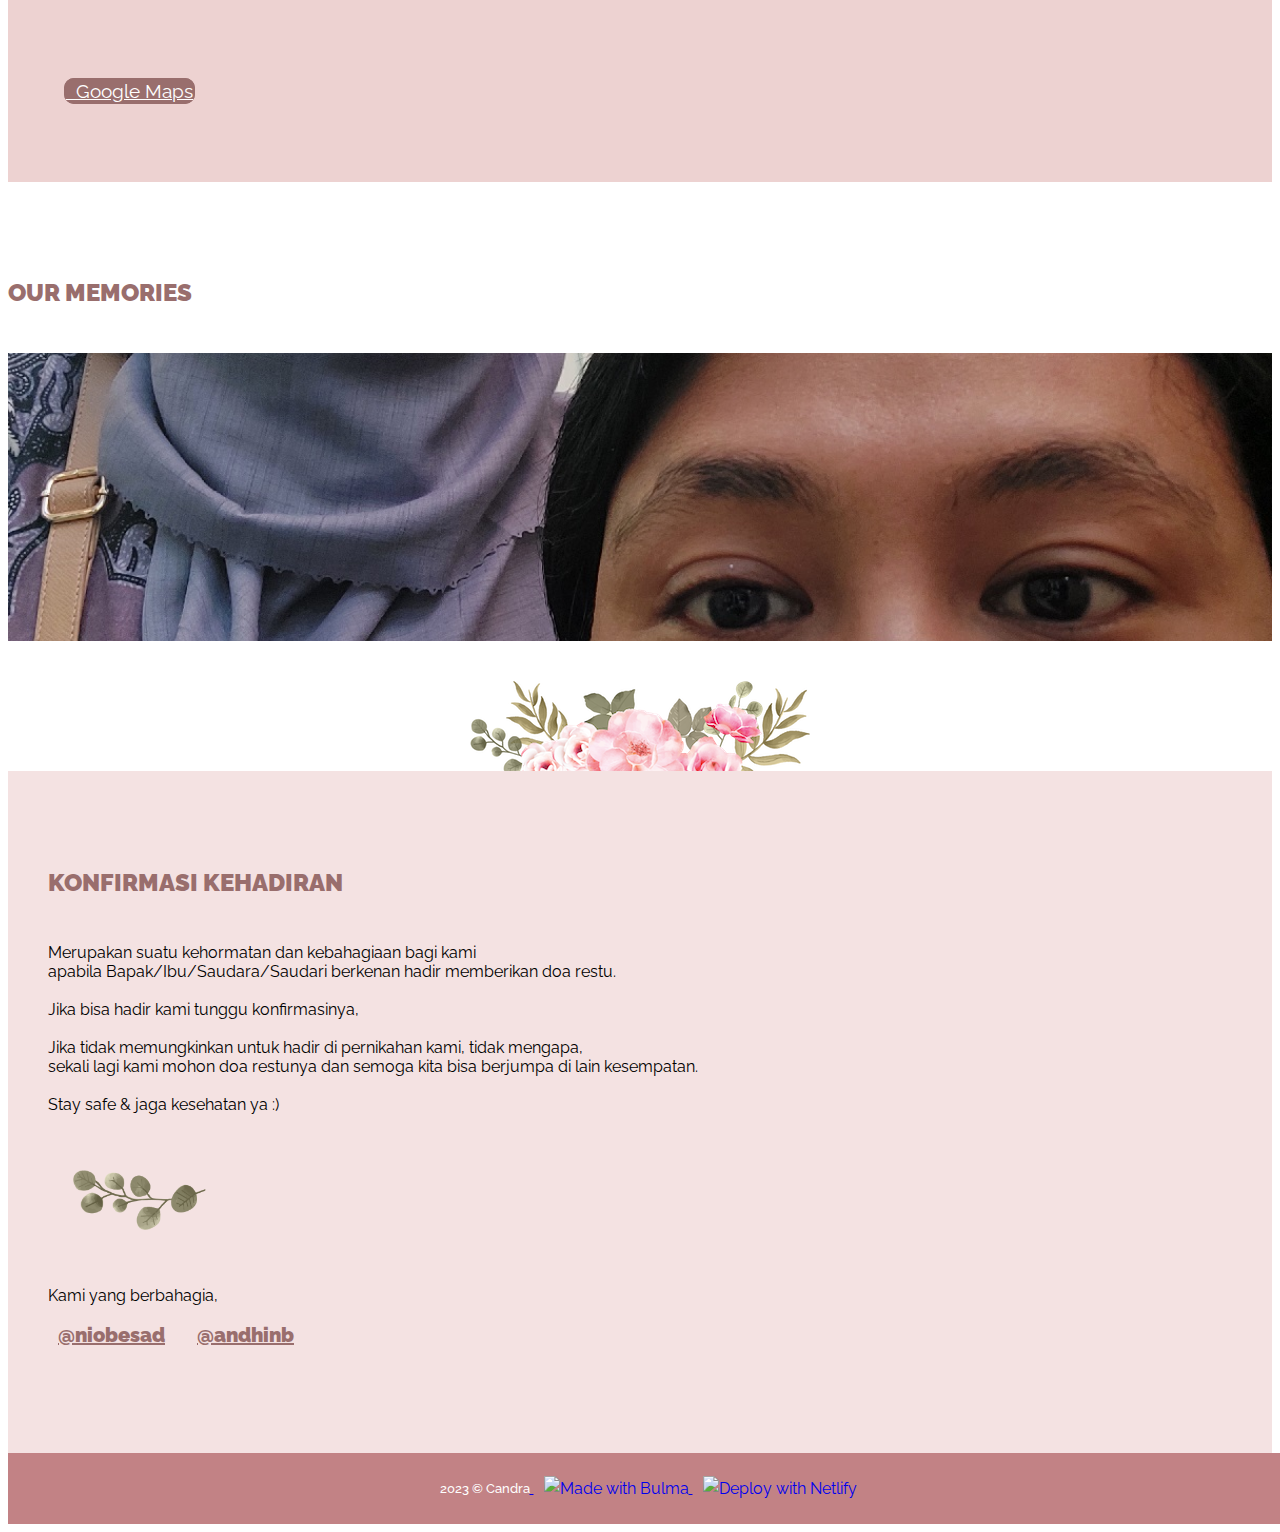
==== commit f28a0070: "Update index.html" ====
--- a/index.html
+++ b/index.html
@@ -332,18 +332,6 @@
               <article class="foto3" >
             </div>
           </div>
-
-          <!-- IMAGES -->
-          <!-- <div class="space40px"></div>
-           <iframe width="auto" height="315" src="" title="YouTube video player" frameborder="0" 
-           allow="accelerometer; autoplay; clipboard-write; encrypted-media; gyroscope; picture-in-picture" allowfullscreen>
-           </iframe>
-           <video id="lamaran" controls>
-              <source src="https://drive.google.com/uc?export=download&id=1uQWZq1PBfTPNDw6zeIk6Q_V99VvvzNsu" type='video/mp4' >
-            </video>
-            <div class="space40px"></div>
-          </div>-->
-
       </section>
       <!-- End Galeri -->
 
@@ -405,7 +393,7 @@
     <div class="footer">
       <div  class="container">
         <a href="#" class="has-vertically-align">
-          <p class="has-vertically-align">2022 &copy Candra</p>
+          <p class="has-vertically-align">2023 &copy Candra</p>
         </a>
         <a href="https://bulma.io" class="has-vertically-align">
           <img src="https://bulma.io/images/made-with-bulma.png" alt="Made with Bulma">
@@ -417,31 +405,11 @@
     </div>
     <!-- End Footer -->
 
-    <div id="modalWeddingGift" class="modal" style="padding-top: 30%;">
-      <i class="far fa-times" onclick="closeModal()" style="position: absolute; right: 12%; margin-top: 2%; z-index: 10;"></i>
-      <div class="modal-content has-text-centered">
-        <img src="./image/Gopay.png" class="has-text-centered" style="width: 50%;" >
-        <p class="bold">Candra</p>
-        <div class="popup" style="display: flex; flex-direction: row; justify-content: center; align-items: center;">
-          <p id="Andhini" >08123456789</p>
-          <i class="far fa-copy button-copy" onclick="copyToClipboard(Andhini)"></i>
-          <span id="popupCopy1" class="popuptext">copied!</span>
-        </div>
-        <div style="height: 30px;"></div>
-        <img src="./image/bca.png" class="has-text-centered" style="width: 50%;" >
-        <p class="bold">Andhini Budiati</p>
-        <div class="popup" style="display: flex; flex-direction: row; justify-content: center; align-items: center;">
-          <p id="Candra" >123456789</p>
-          <i class="far fa-copy button-copy" onclick="copyToClipboard(apri)"></i>
-          <span id="popupCopy2" class="popuptext">copied!</span>
-        </div>
-      </div>
-    </div>
-
     <div id="welcomeModal" class="modal has-text-centered" >
       <div class="hero" style="height: 100%;">
         <div class="container has-text-centered">
-          <h1 class="subtitle">The Wedding of</h1>
+          <h1 class="subtitle"></br></br></br></br></h1>
+          <h1 class="subtitle"></h1>The Wedding of</h1>
           <h2 class="title">Candra & Andhini</h2>
           <h1 id="yth" style="font-size: small;">Yth. kepada Bapak/Ibu/Saudara/i</h1>
           <h1 id="to" style="font-weight: bold; font-size: medium;"></h1>
--- a/css/menikah.css
+++ b/css/menikah.css
@@ -16,7 +16,7 @@
 }
 
 .header-wrapper {
-  padding-bottom: 30px;
+  /* padding-bottom: 30px; */
 }
 
 .navbar-item {
@@ -33,7 +33,7 @@
 }
 
 .a.navbar-item {
-  color: #996e6d;
+  font-color: #996e6d;
 }
 
 .hero {
@@ -41,8 +41,10 @@
   background: linear-gradient(rgba(153, 110, 109, 0.65), rgba(153, 110, 109, 0.3)),
     rgba(0, 0, 0, 0.55) url('../image/galeri/10.jpg') no-repeat;
   /* background-attachment: fixed; */
-  background-attachment: fixed;
-  background-size: cover;
+  background-size: cover;
+  position: relative;
+  height: 100%;
+  min-height: 100%;
   background-position: center;
   color: white;
   box-shadow: inset 0 3px 6px rgba(0, 0, 0, 0.16), 0 3px 6px rgba(0, 0, 0, 0.23);
@@ -90,7 +92,7 @@
 .hero .hero-foot .hero-foot--wrapper .hero-menu-desktop {
   line-height: 38px;
   font-weight: 600;
-  text-transform: 0;
+  text-transform: ;
   letter-spacing: 1px;
   font-size: 1rem;
 }
@@ -217,7 +219,7 @@
 }
 
 .main-content .section-light.regular-section {
-  padding-bottom: 80px;
+  padding-bottom: 130px;
 }
 
 .main-content .section-light.regular-section .is-larger {
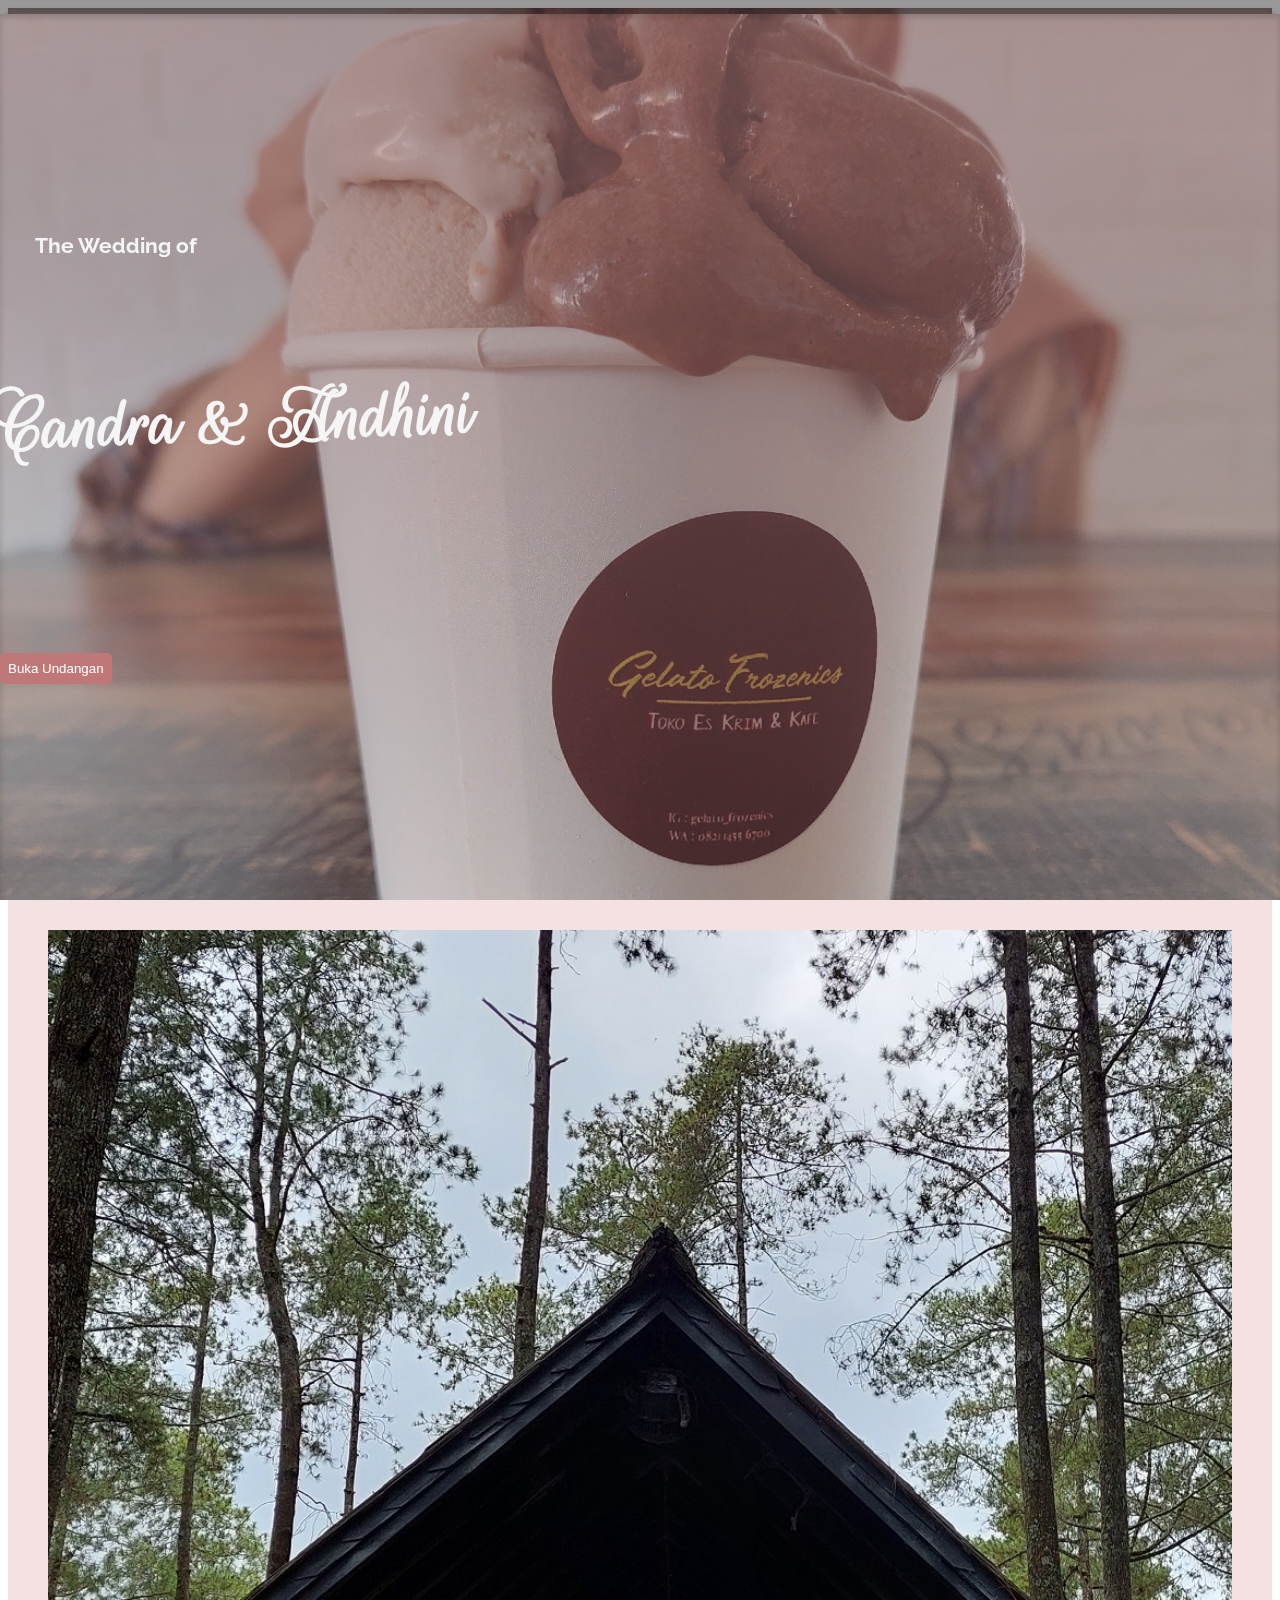
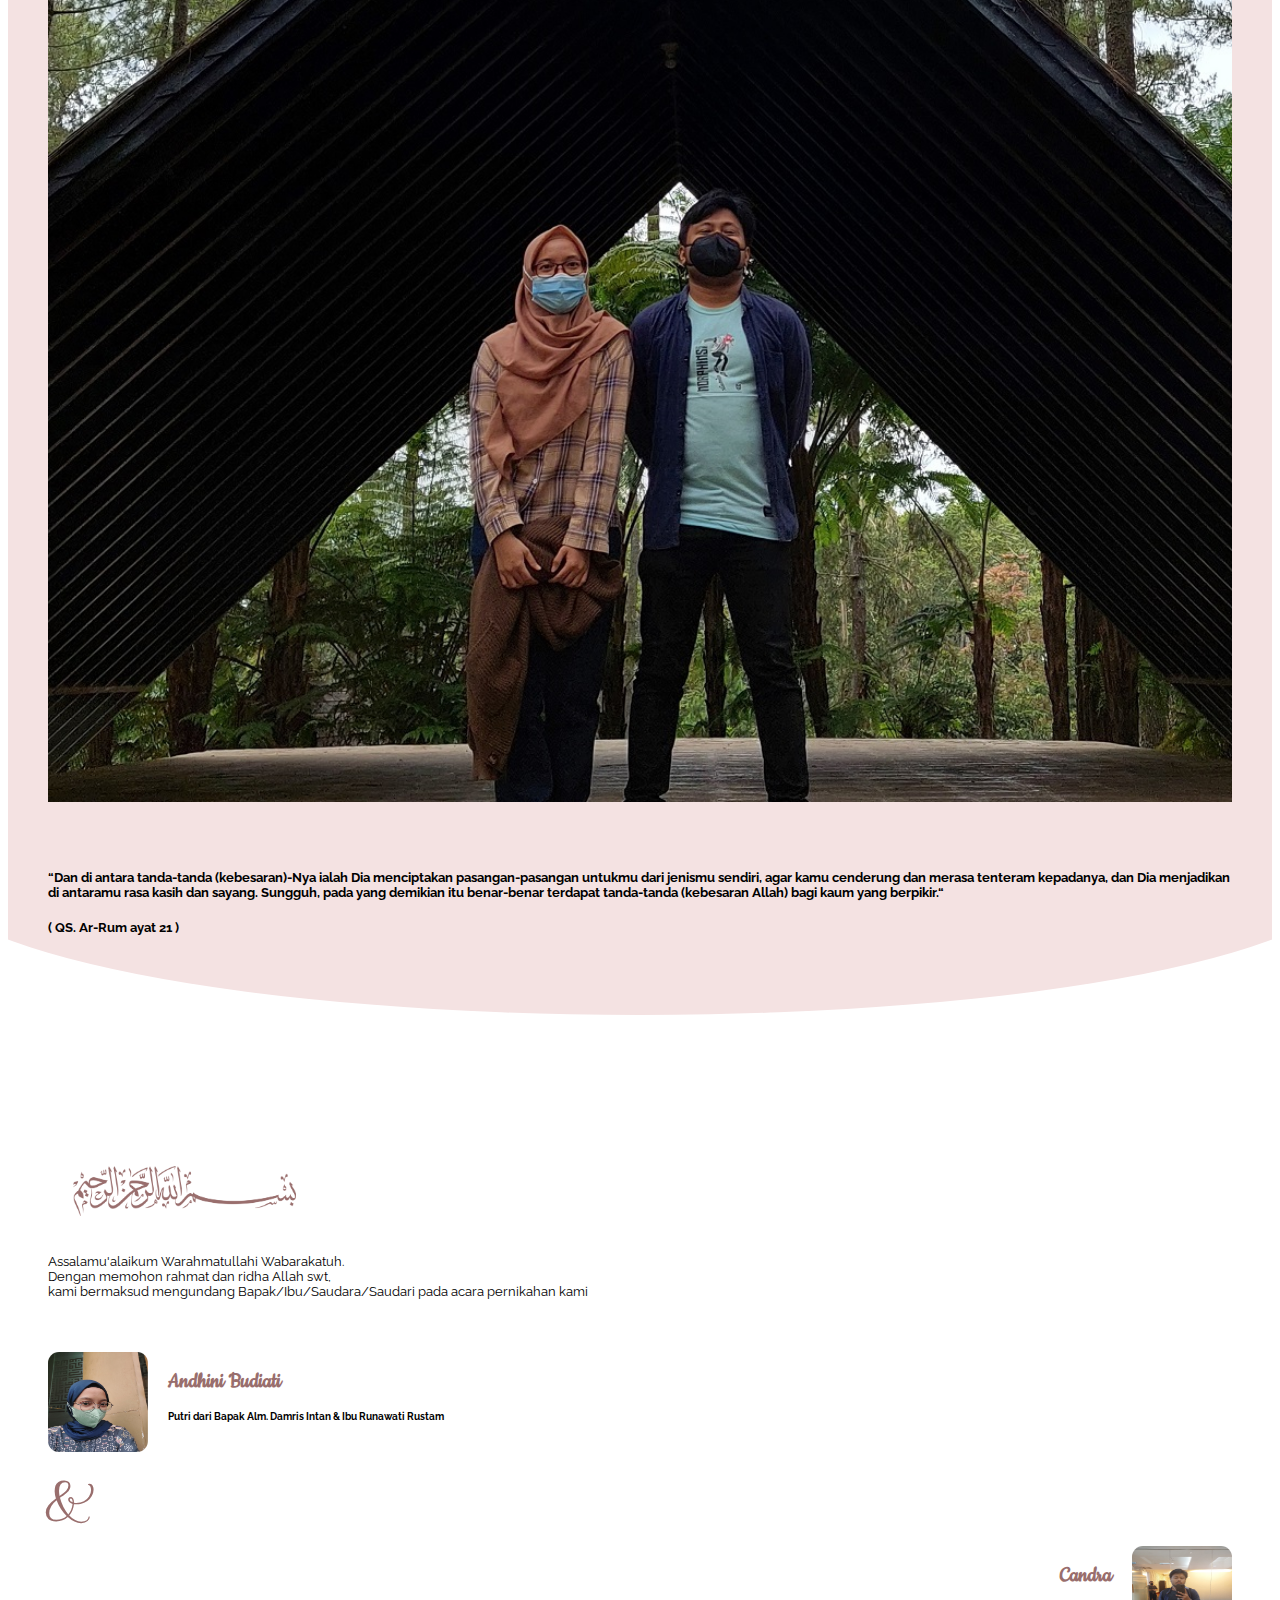
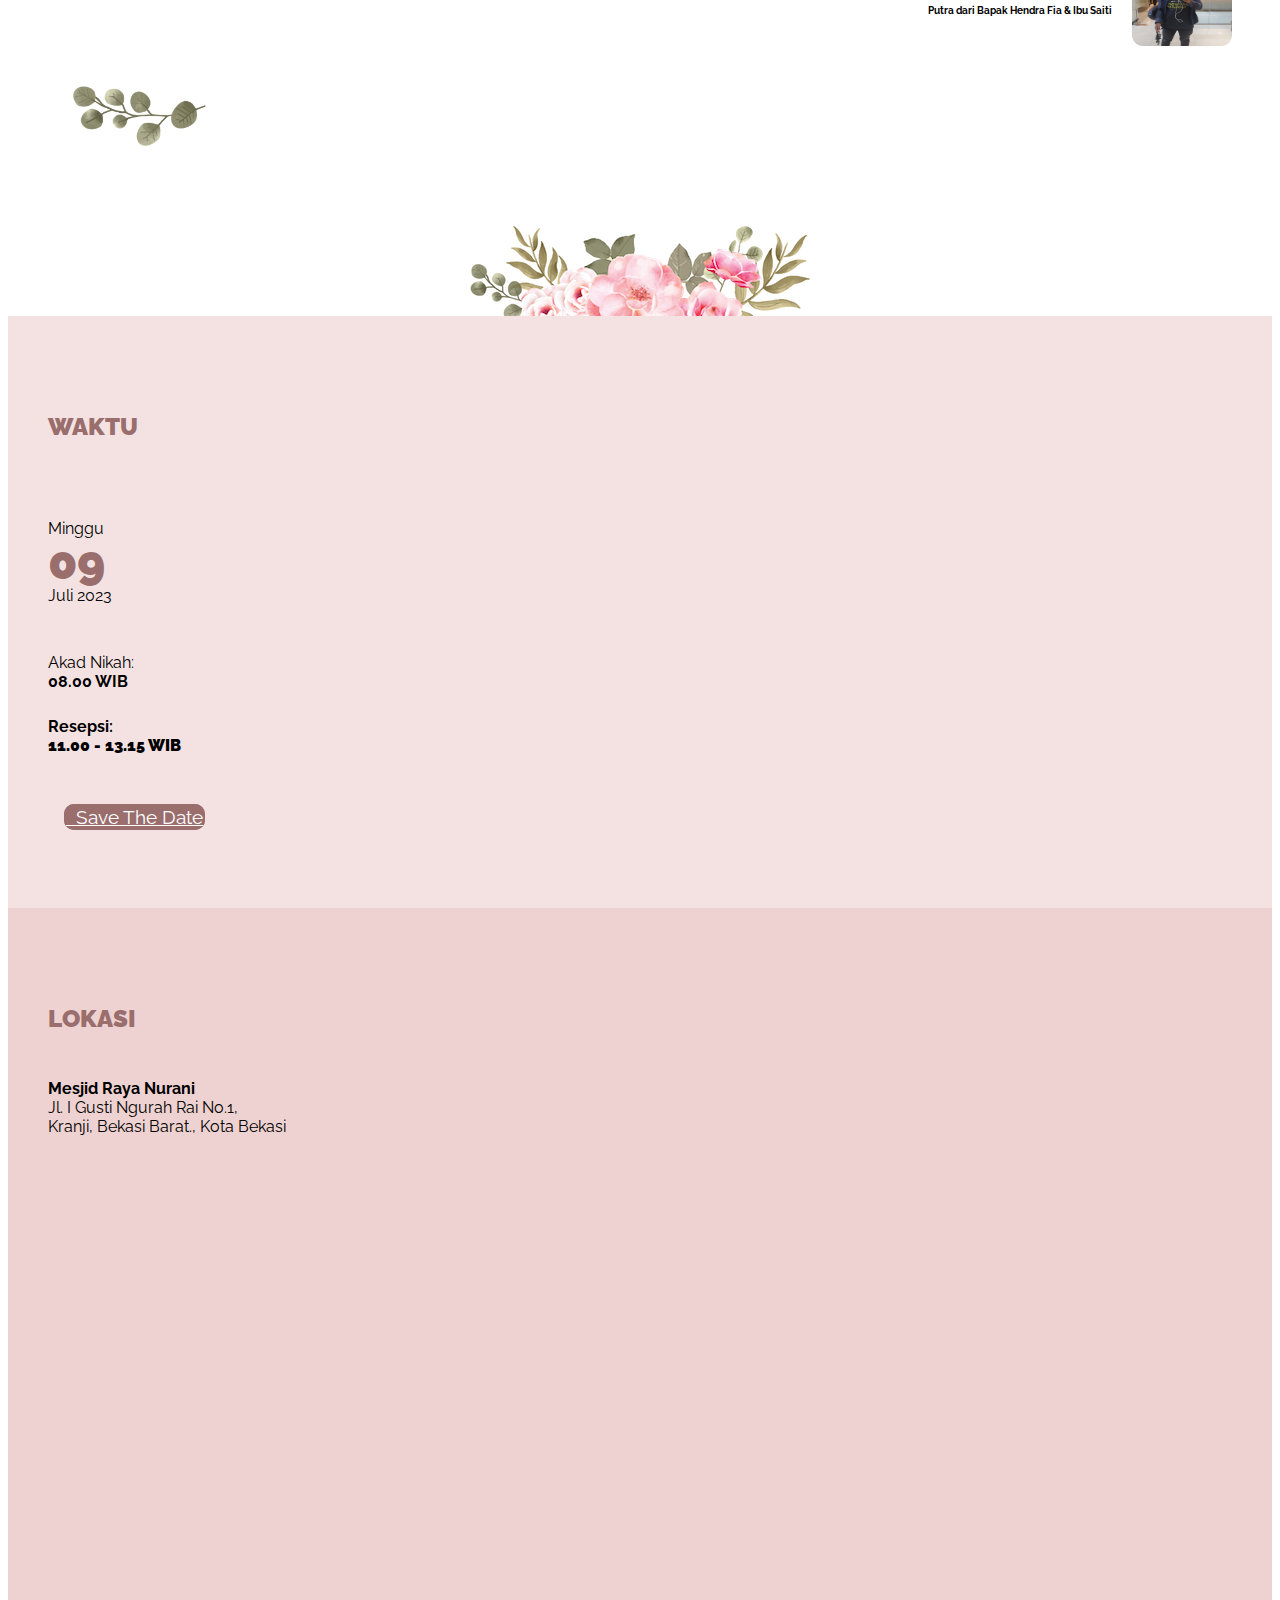
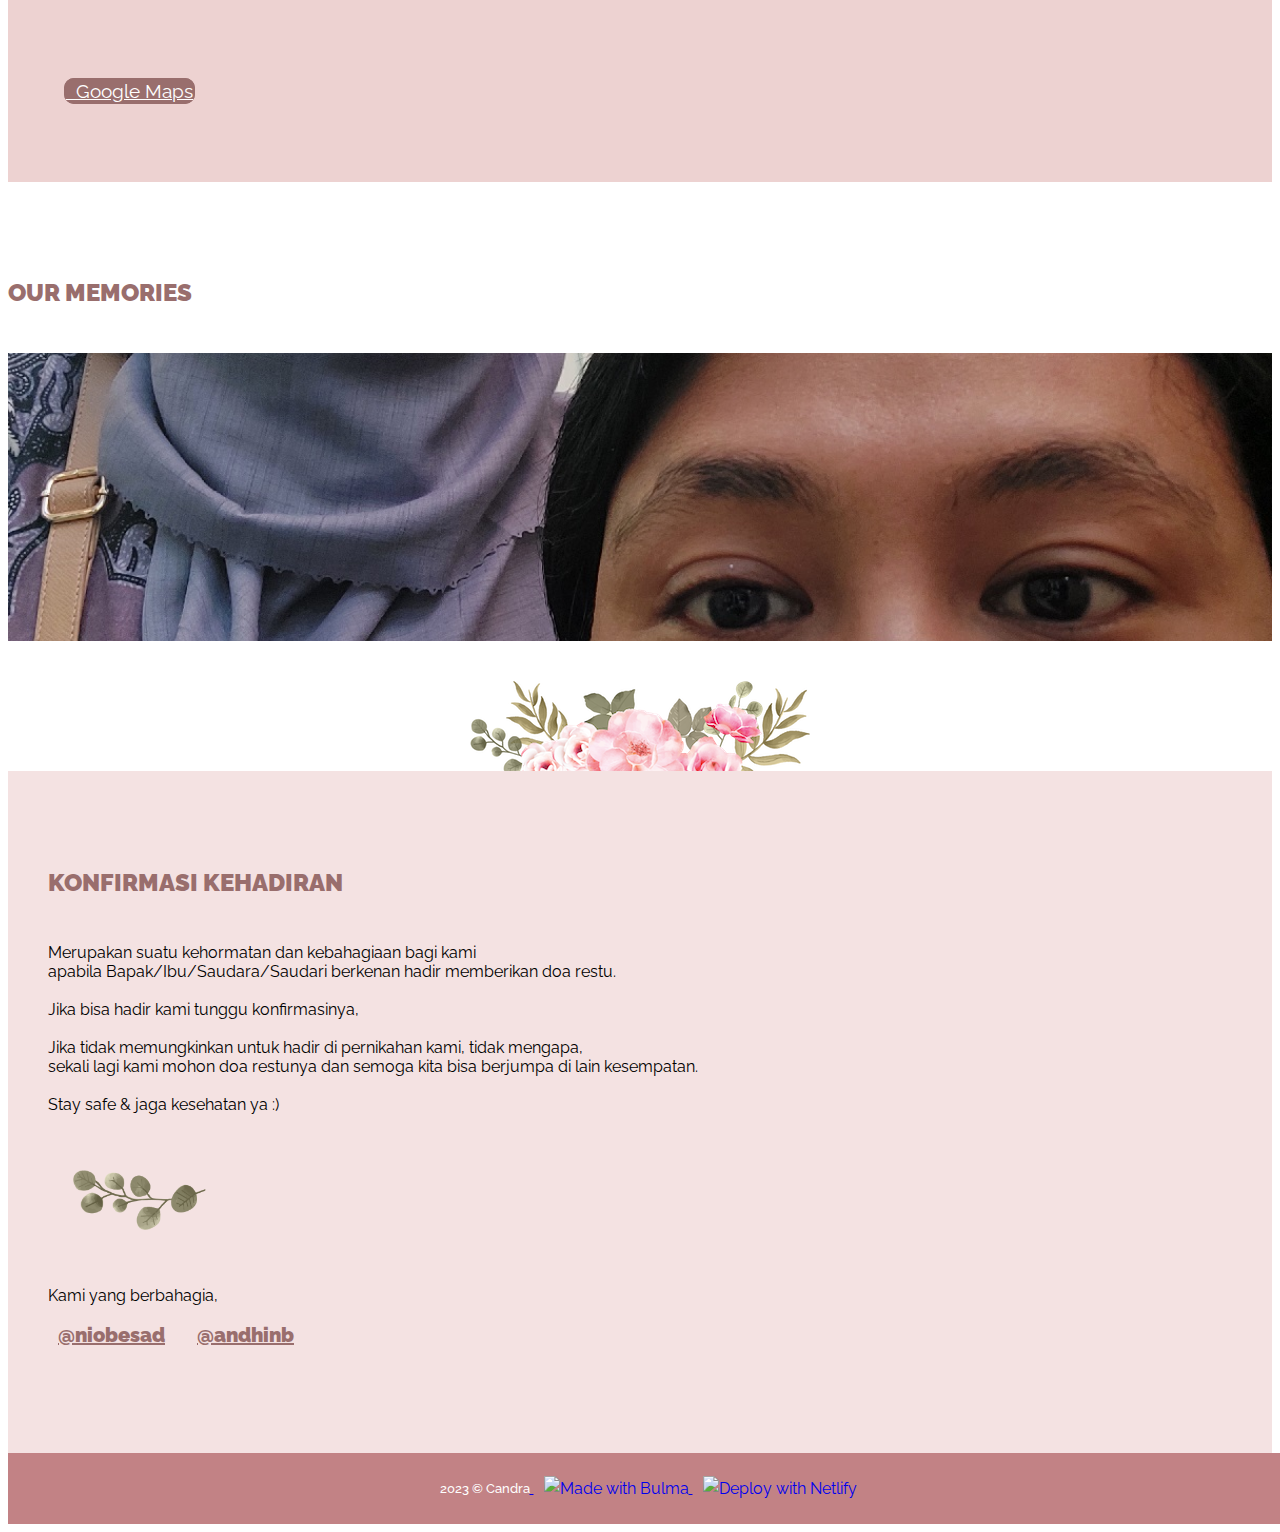
==== commit 58f68a1f: "Update index.html" ====
--- a/index.html
+++ b/index.html
@@ -409,7 +409,7 @@
       <div class="hero" style="height: 100%;">
         <div class="container has-text-centered">
           <h1 class="subtitle"></br></br></br></br></h1>
-          <h1 class="subtitle"></h1>The Wedding of</h1>
+          <h1 class="subtitle">The Wedding of</br></h1>
           <h2 class="title">Candra & Andhini</h2>
           <h1 id="yth" style="font-size: small;">Yth. kepada Bapak/Ibu/Saudara/i</h1>
           <h1 id="to" style="font-weight: bold; font-size: medium;"></h1>
@@ -450,43 +450,5 @@
         duration: 800,
       });
     </script>
-    <style>
-      .messages {
-        background-color: #f5f5f5;
-        padding: 3rem;
-      }
-    
-      .messages-list {
-        display: grid;
-        grid-template-columns: repeat(auto-fit, minmax(320px, 1fr));
-        gap: 2rem;
-      }
-    
-      .message {
-        background-color: #fff;
-        padding: 1.5rem;
-        border-radius: 5px;
-        box-shadow: 0 2px 4px rgba(0, 0, 0, 0.1);
-      }
-    
-      .message-name {
-        font-weight: bold;
-        margin-bottom: 0.5rem;
-      }
-    
-      .message-email {
-        color: #888;
-        margin-bottom: 1rem;
-      }
-    
-      .message-attendance {
-        margin-bottom: 1rem;
-      }
-    
-      .message-content {
-        font-style: italic;
-        color: #555;
-      }
-    </style>
   </body>
 </html>
